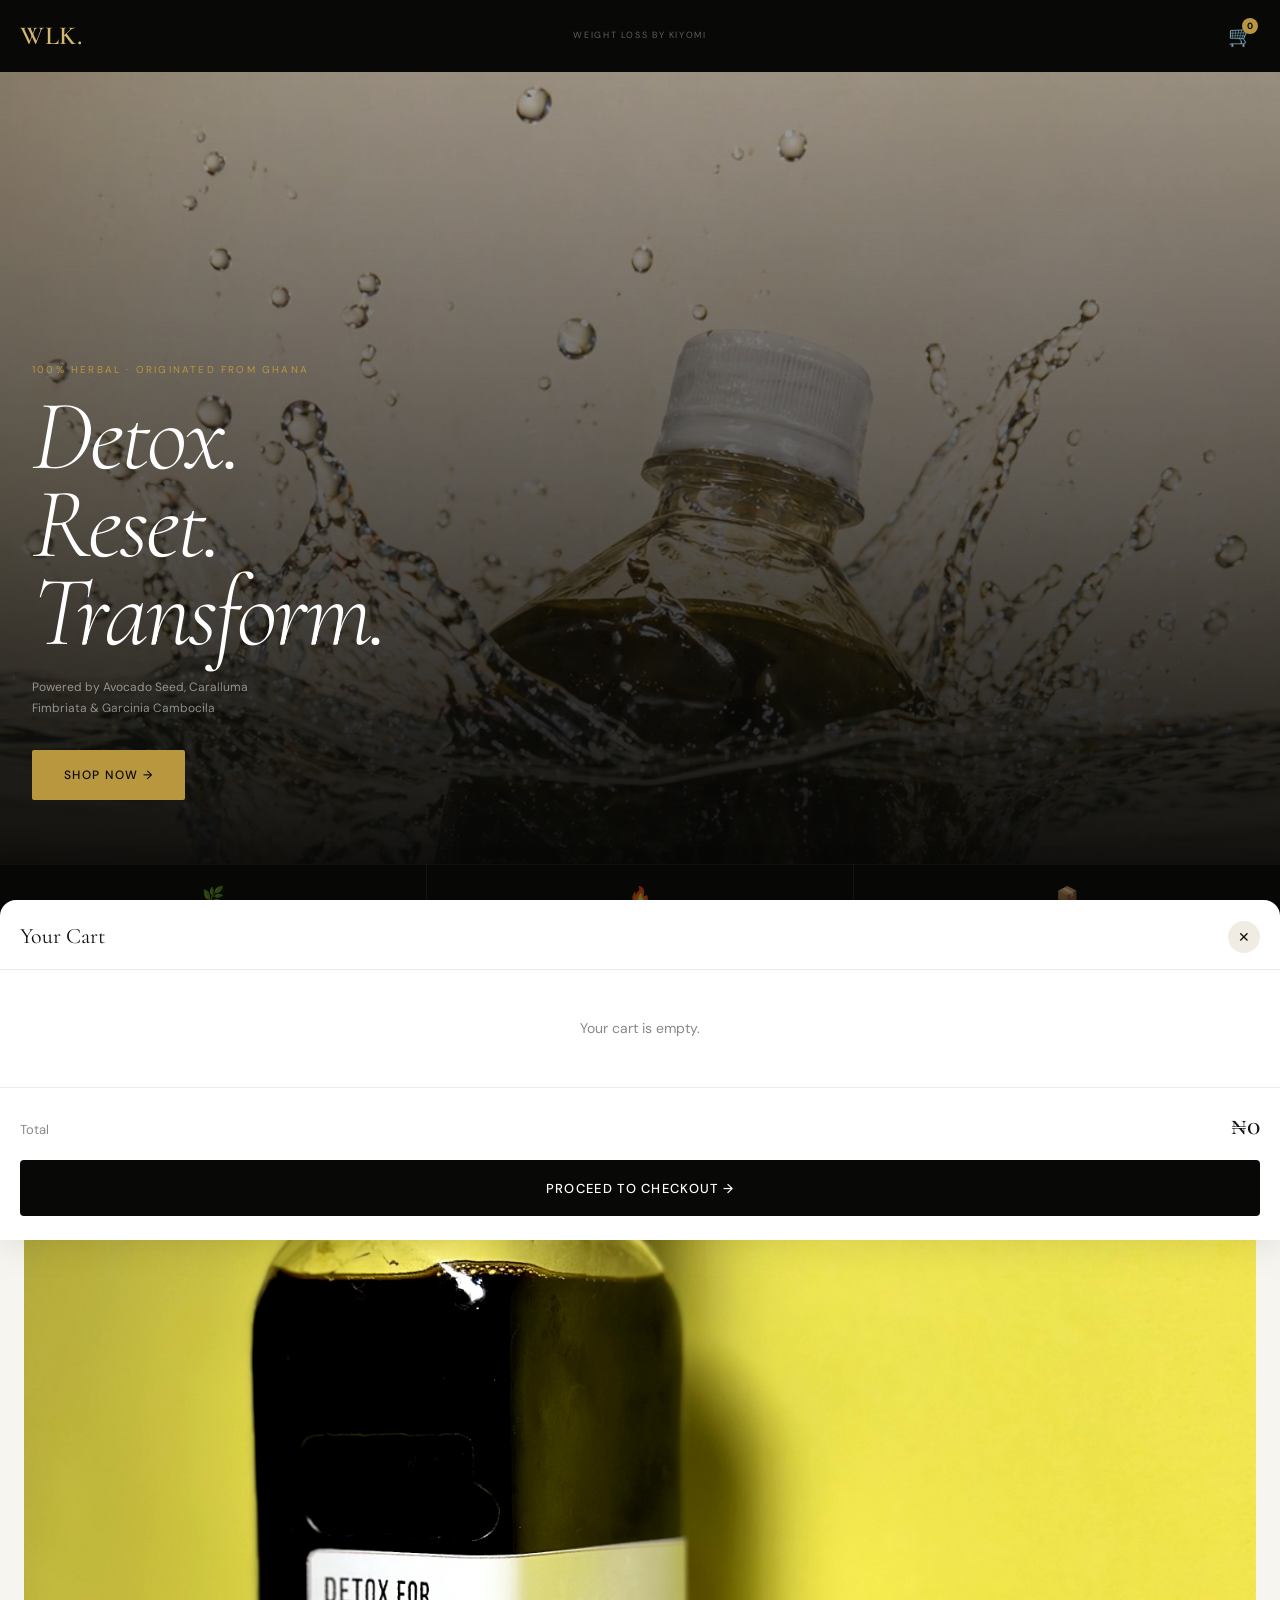
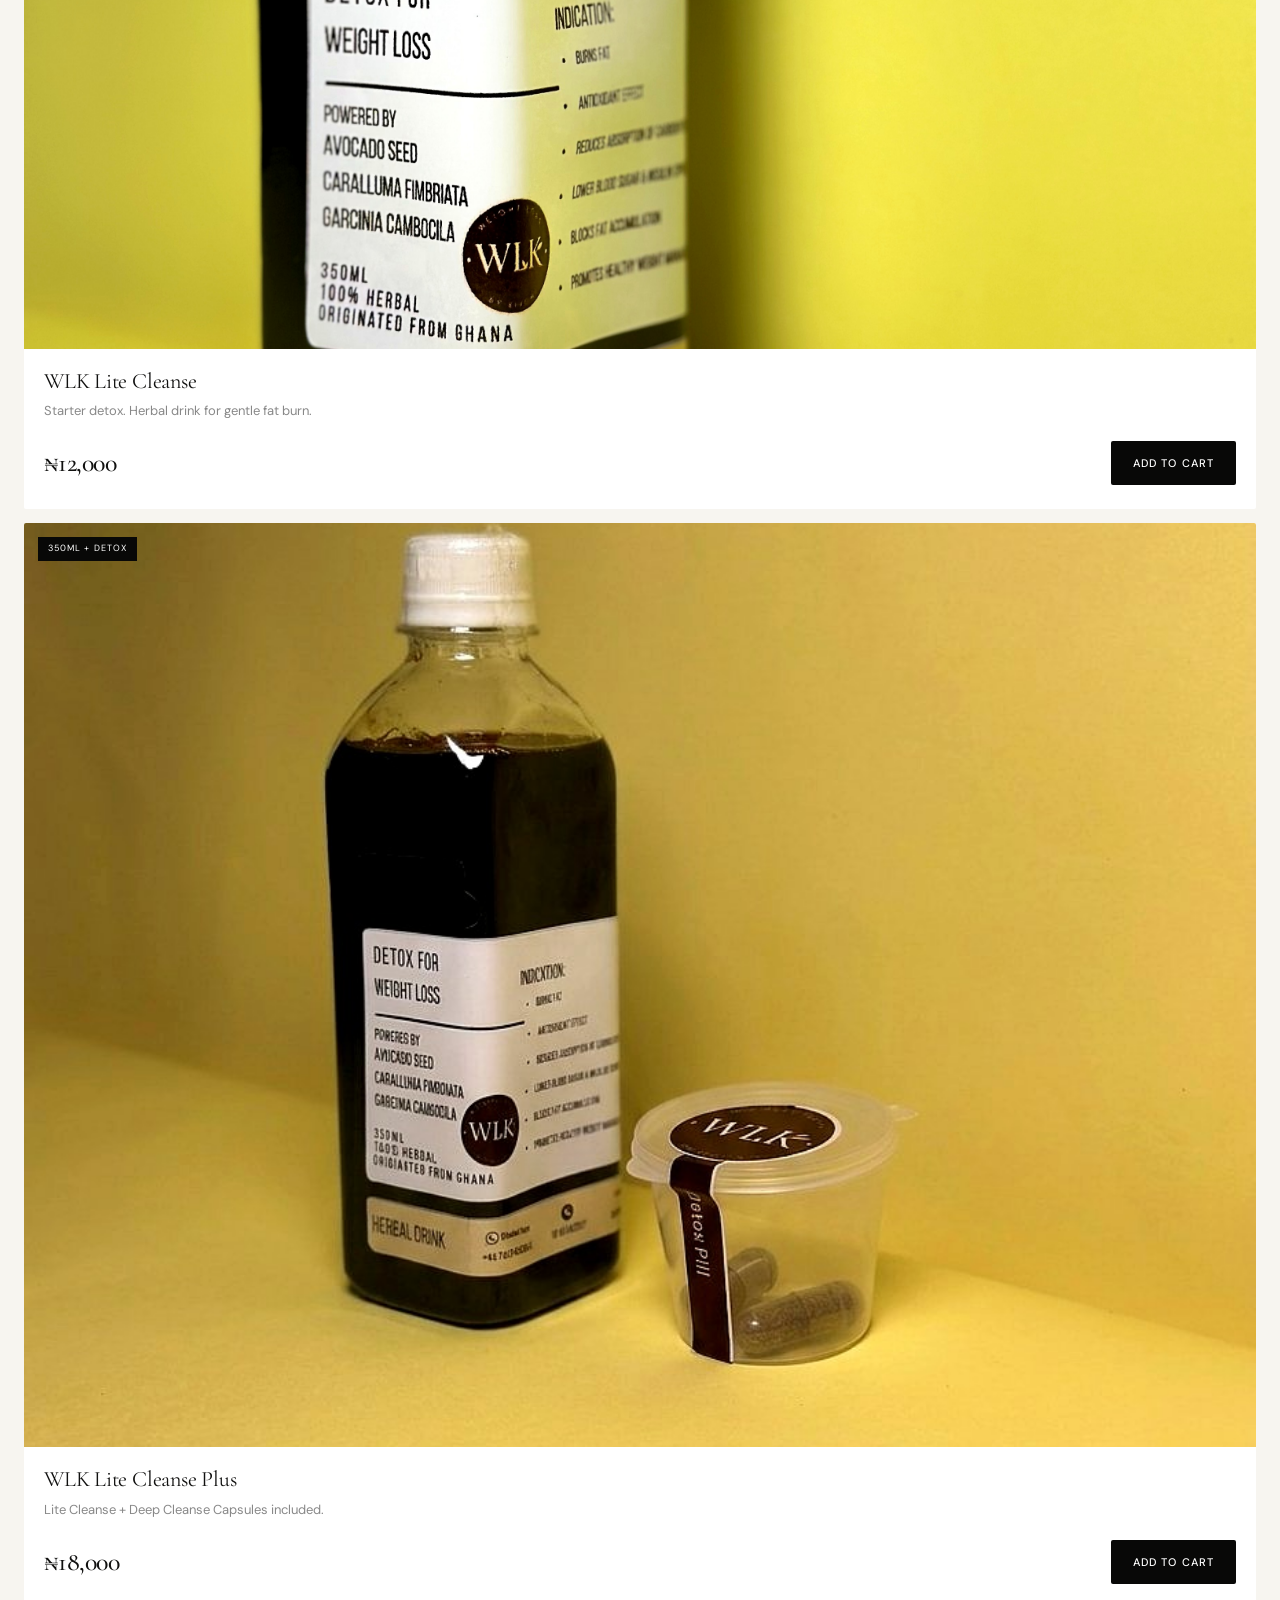
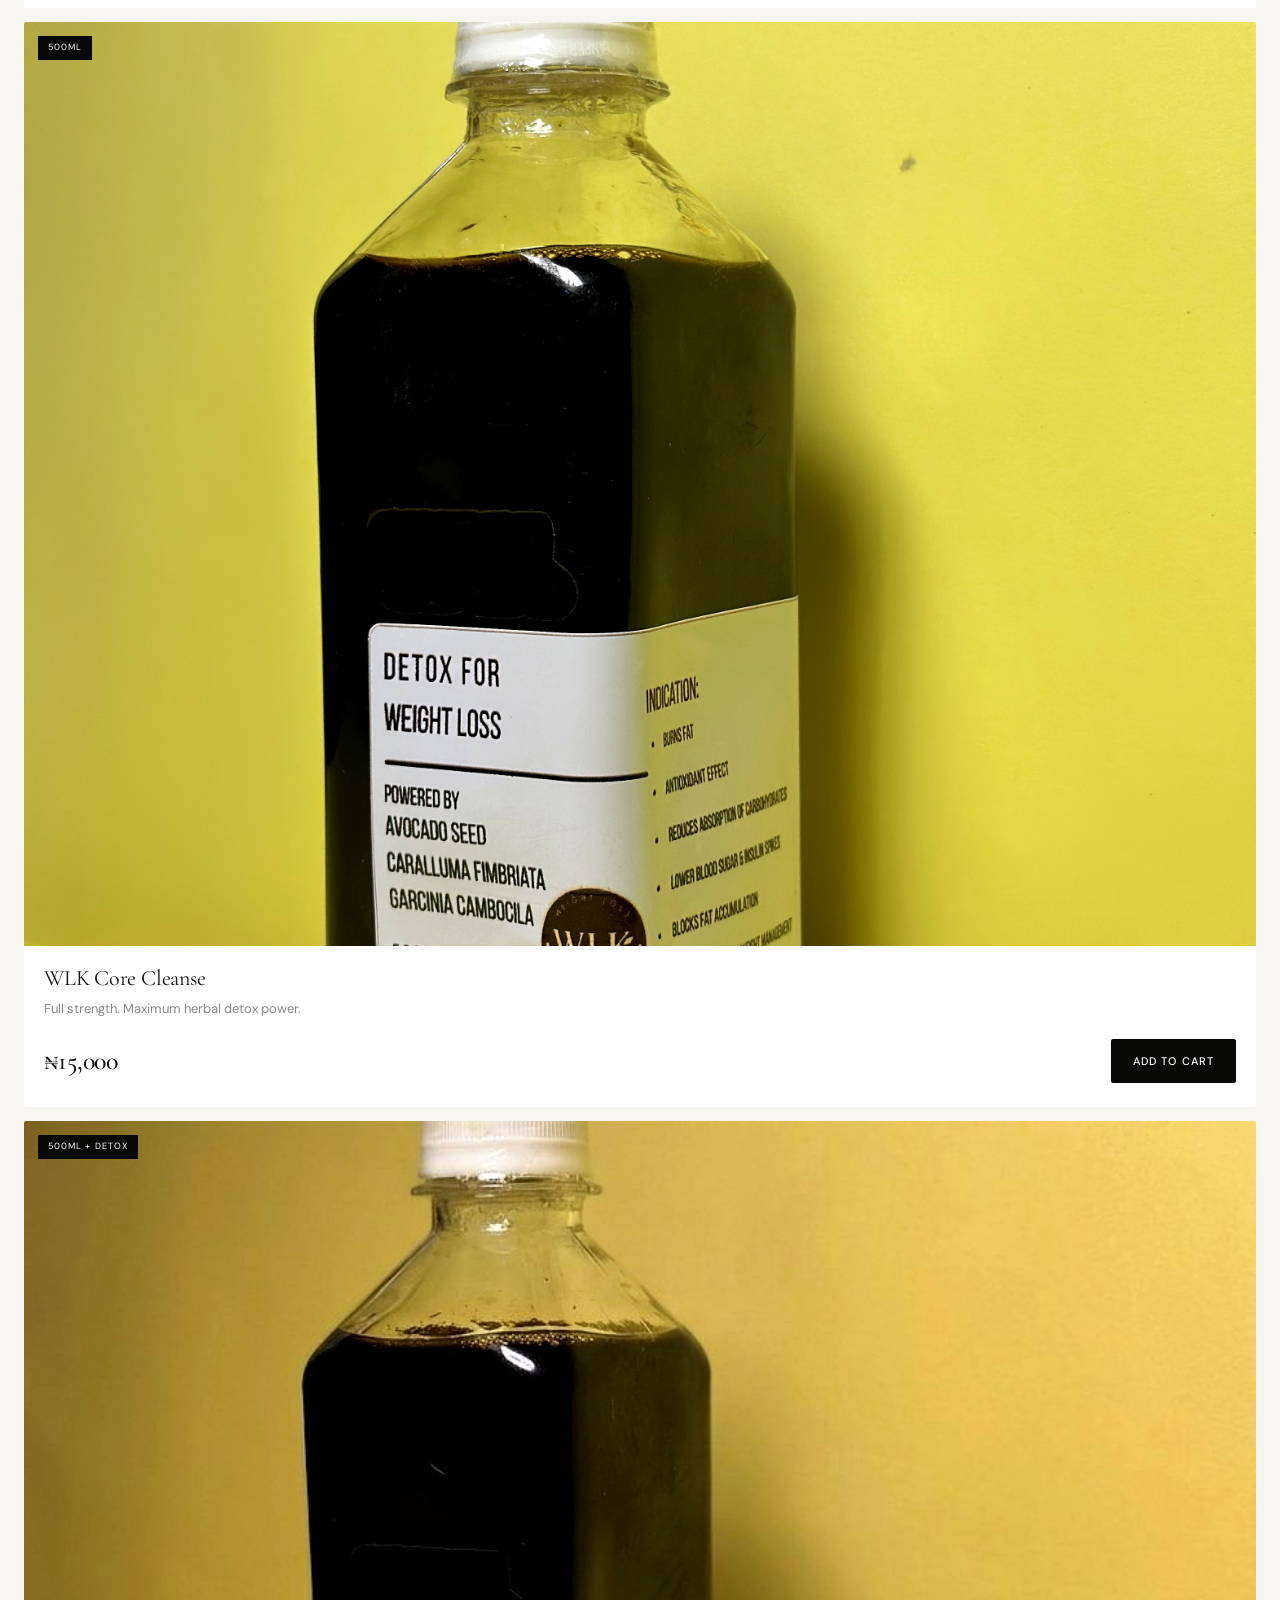
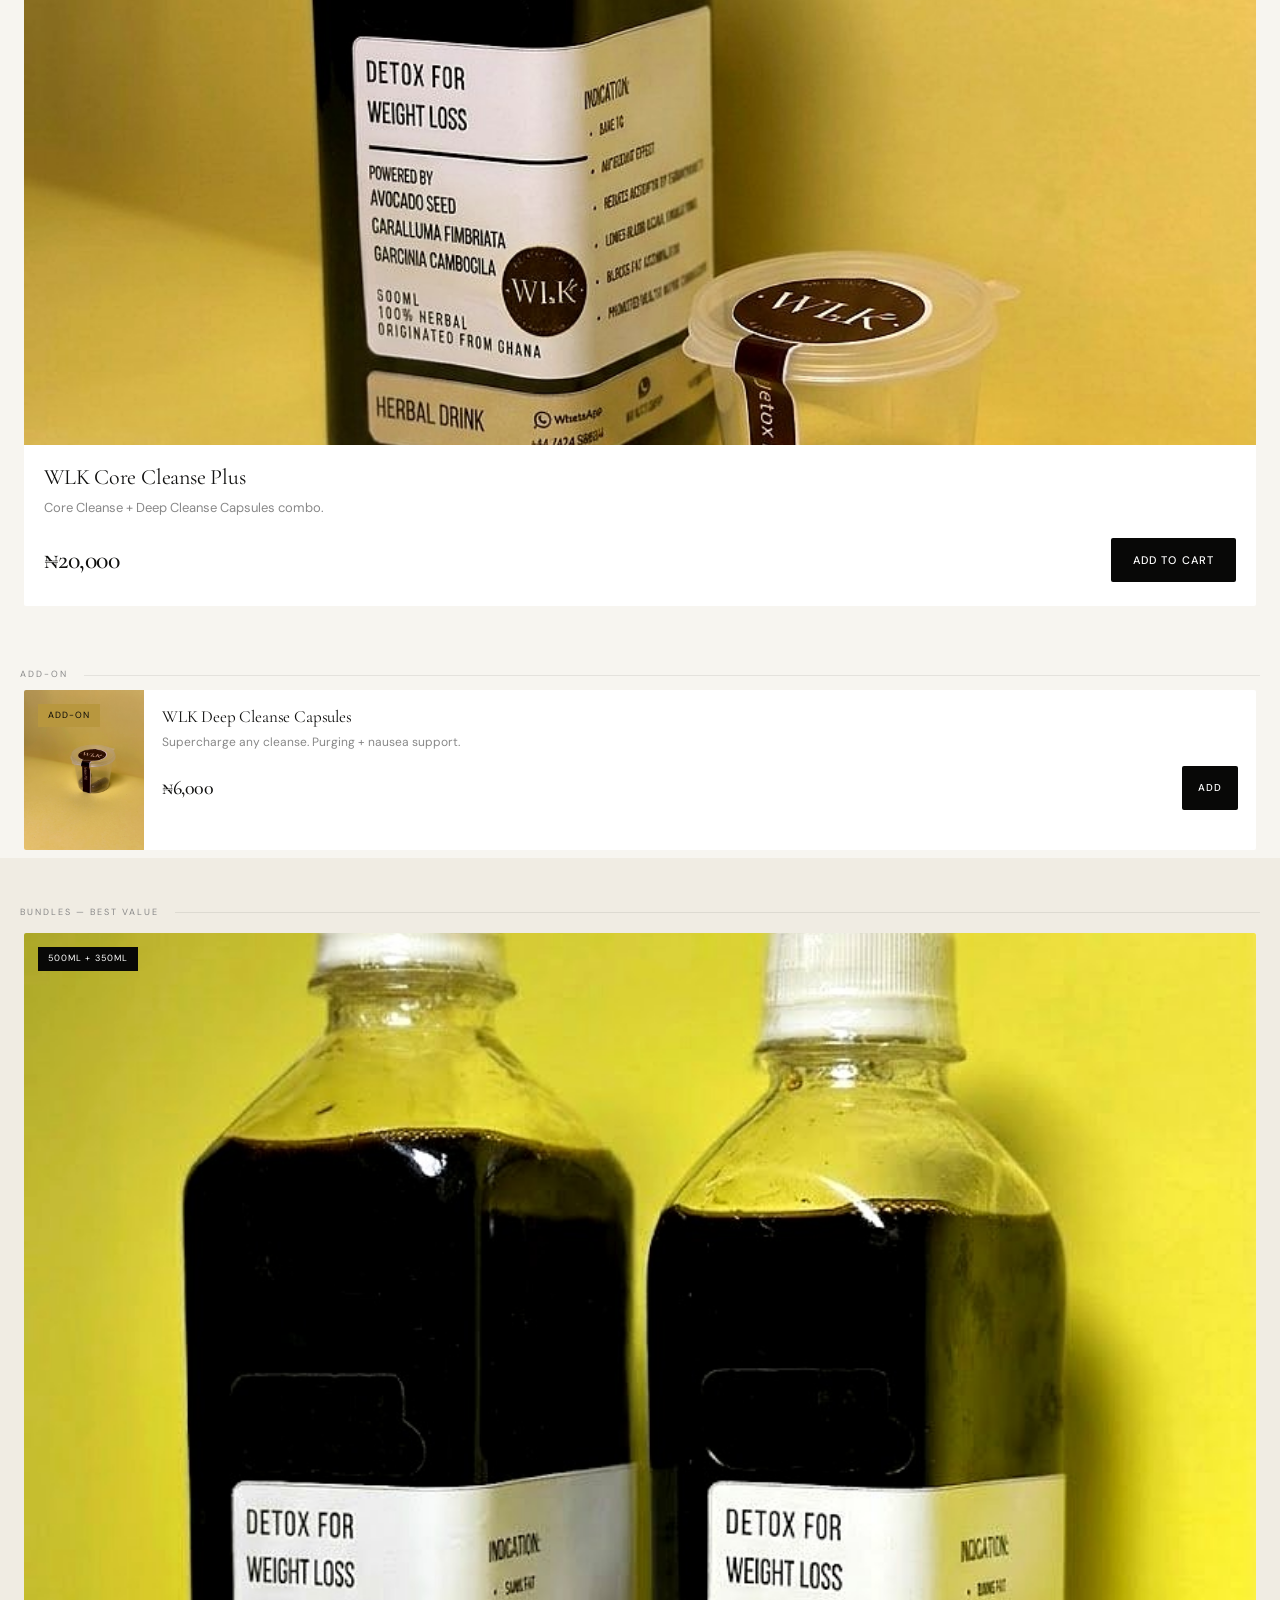
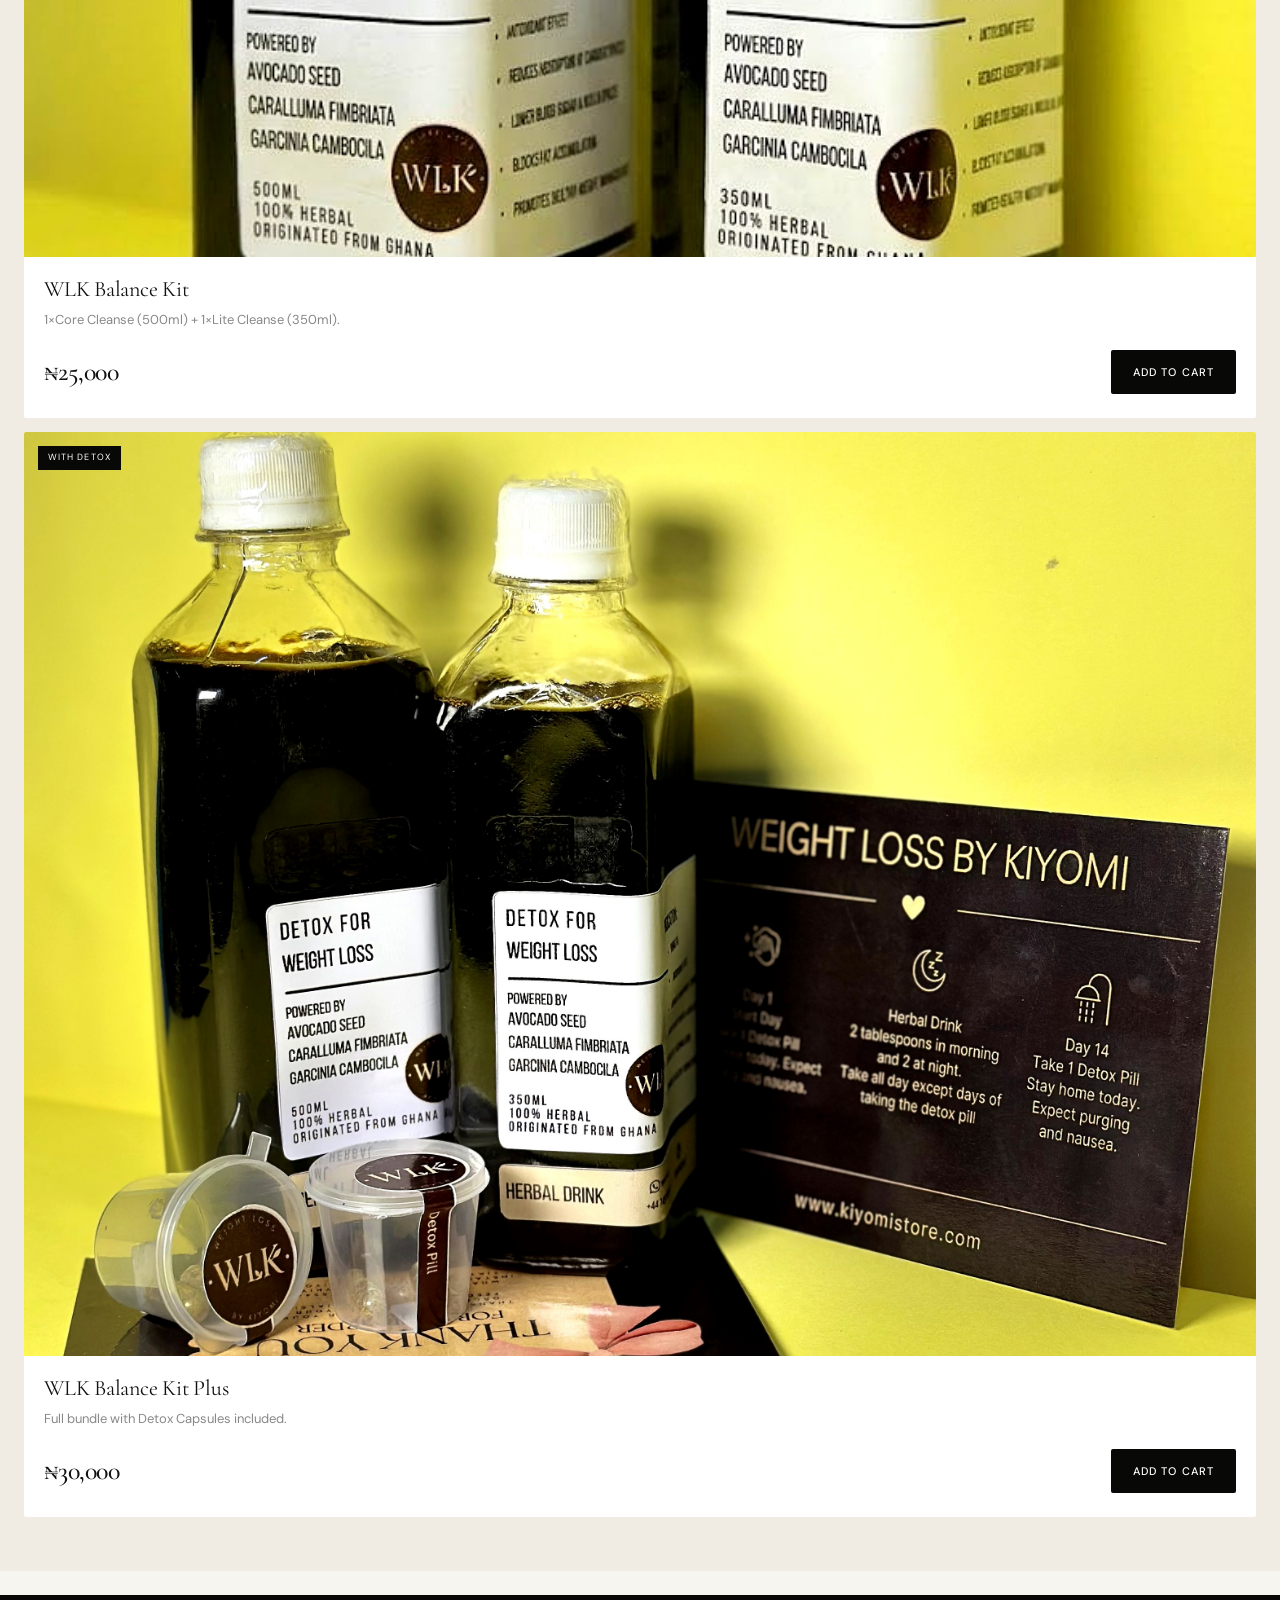
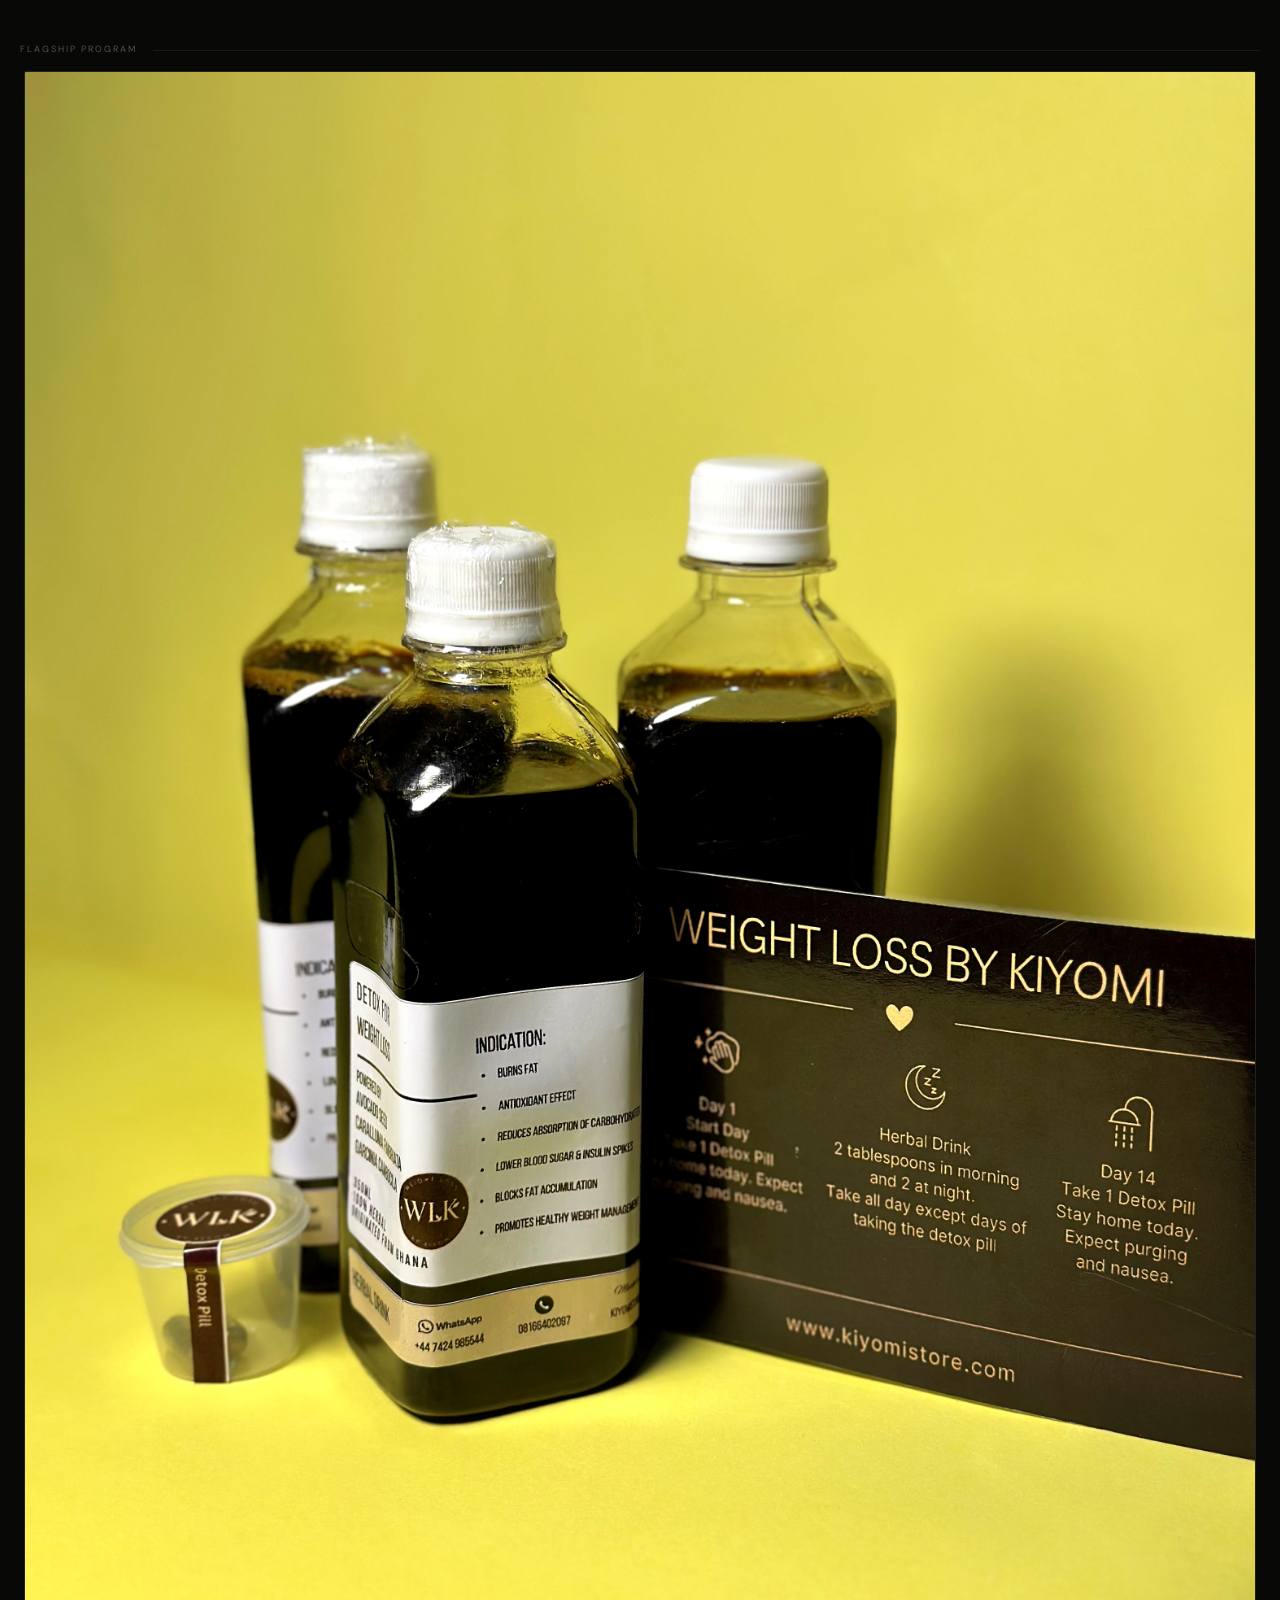
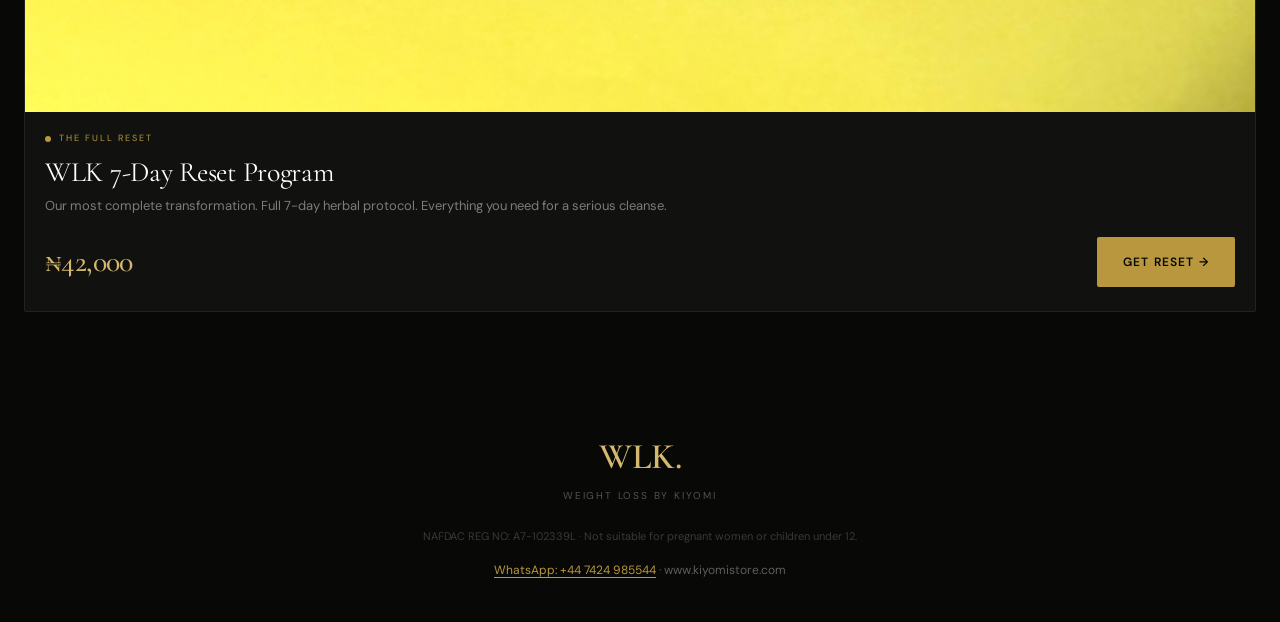
==== checkout.html @ 212ed24f "Add files via upload" ====
<!DOCTYPE html>
<html lang="en">
<head>
  <meta charset="UTF-8">
  <meta name="viewport" content="width=device-width, initial-scale=1.0">
  <title>Checkout — WLK</title>
  <link rel="stylesheet" href="css/style.css">
  <link rel="preconnect" href="https://fonts.googleapis.com">
  <link rel="preconnect" href="https://fonts.gstatic.com" crossorigin>
  <link href="https://fonts.googleapis.com/css2?family=Cormorant+Garamond:ital,wght@0,300;0,400;0,500;0,600;1,300;1,400&family=DM+Sans:wght@300;400;500&display=swap" rel="stylesheet">
  <!-- Paystack inline script — MUST load before checkout.js -->
  <script src="https://js.paystack.co/v1/inline.js"></script>
</head>
<body class="checkout-page">

  <header class="checkout-header">
    <button class="checkout-header__back" onclick="history.back()">←</button>
    <div class="checkout-header__logo">WLK.</div>
    <h2>Checkout</h2>
  </header>

  <div class="checkout-body">

    <!-- ORDER SUMMARY -->
    <div class="checkout-section">
      <h3>Order Summary</h3>
      <div id="checkoutOrderItems">
        <p style="color:#999;font-size:13px">Loading...</p>
      </div>
    </div>

    <!-- LOGIN SUGGESTION BANNER -->
    <div class="login-suggestion-banner" id="loginSuggestionBanner">
      <div class="login-suggestion-banner__icon">🔒</div>
      <div class="login-suggestion-banner__text">
        <strong>Save your order history</strong>
        <span>Create an account or log in to track purchases and get faster checkout next time.</span>
      </div>
      <div class="login-suggestion-banner__actions">
        <button class="login-suggestion-banner__btn login-suggestion-banner__btn--primary" onclick="dismissLoginBanner()">Log In / Sign Up</button>
        <button class="login-suggestion-banner__btn login-suggestion-banner__btn--ghost" onclick="dismissLoginBanner()">Continue as Guest</button>
      </div>
    </div>

    <!-- CUSTOMER DETAILS -->
    <div class="checkout-section">
      <h3>Your Details</h3>
      <div class="form-group">
        <label>Full Name *</label>
        <input type="text" id="custName" placeholder="e.g. Amara Johnson" autocomplete="name">
      </div>
      <div class="form-group">
        <label>Email Address *</label>
        <input type="email" id="custEmail" placeholder="e.g. amara@email.com" autocomplete="email">
      </div>
      <div class="form-group">
        <label>WhatsApp / Phone *</label>
        <input type="tel" id="custPhone" placeholder="e.g. 08100000000" autocomplete="tel">
      </div>
      <div class="form-group">
        <label>Delivery Address *</label>
        <textarea id="custAddress" placeholder="Street, area, city..."></textarea>
      </div>
    </div>

    <!-- PAYMENT METHOD -->
    <div class="checkout-section">
      <h3>Payment Method</h3>
      <div class="payment-options">

        <label class="payment-option selected" id="optPaystack" onclick="selectPayment('paystack')">
          <input type="radio" name="payment" value="paystack" checked>
          <span class="payment-option__icon">💳</span>
          <div class="payment-option__info">
            <div class="payment-option__name">Pay with Paystack</div>
            <div class="payment-option__desc">Card, bank transfer, USSD</div>
          </div>
          <div class="payment-option__check">✓</div>
        </label>

        <label class="payment-option" id="optWhatsapp" onclick="selectPayment('whatsapp')">
          <input type="radio" name="payment" value="whatsapp">
          <span class="payment-option__icon">💬</span>
          <div class="payment-option__info">
            <div class="payment-option__name">Order via WhatsApp</div>
            <div class="payment-option__desc">Send order directly to us</div>
          </div>
          <div class="payment-option__check"></div>
        </label>

      </div>
    </div>

    <!-- SUBMIT -->
    <button class="checkout-submit" id="submitBtn" onclick="handleCheckout()">
      Complete Order →
    </button>

    <p style="font-size:11px;color:#999;text-align:center;line-height:1.6;margin:0 16px 16px">
      By placing an order you agree to our terms.<br>
      NAFDAC REG: A7-102339L
    </p>

  </div>

  <div class="toast" id="toast"></div>

  <script src="js/cart.js"></script>
  <script src="js/supabase.js"></script>
  <script src="js/checkout.js"></script>
</body>
</html>
---- css/style.css ----
/* ===========================
   WLK — Weight Loss by Kiyomi
   Sprint 2 · Editorial Premium
   =========================== */

:root {
  --black: #080807;
  --off-white: #f7f5f0;
  --cream: #f0ece3;
  --gold: #b8973e;
  --gold-light: #d4b870;
  --gold-pale: #f0e6c8;
  --white: #ffffff;
  --text: #111110;
  --text-muted: #888;
  --text-light: #bbb;
  --border: rgba(0,0,0,0.08);
  --font-display: 'Cormorant Garamond', serif;
  --font-body: 'DM Sans', sans-serif;
  --radius: 2px;
  --shadow: 0 2px 20px rgba(0,0,0,0.07);
  --shadow-lg: 0 12px 48px rgba(0,0,0,0.14);
  --transition: 0.35s cubic-bezier(0.25, 0.46, 0.45, 0.94);
  --transition-fast: 0.18s cubic-bezier(0.25, 0.46, 0.45, 0.94);
}

*, *::before, *::after { box-sizing: border-box; margin: 0; padding: 0; }
html { scroll-behavior: smooth; }
body {
  font-family: var(--font-body);
  background: var(--off-white);
  color: var(--text);
  font-size: 15px;
  line-height: 1.5;
  -webkit-font-smoothing: antialiased;
  overflow-x: hidden;
}
img { max-width: 100%; display: block; }
a { color: inherit; text-decoration: none; }
button { cursor: pointer; border: none; font-family: var(--font-body); }

/* SCROLL REVEAL */
.reveal {
  opacity: 0;
  transform: translateY(28px);
  transition: opacity 0.7s cubic-bezier(0.25,0.46,0.45,0.94), transform 0.7s cubic-bezier(0.25,0.46,0.45,0.94);
}
.reveal.visible { opacity: 1; transform: translateY(0); }
.reveal-delay-1 { transition-delay: 0.1s; }
.reveal-delay-2 { transition-delay: 0.2s; }
.reveal-delay-3 { transition-delay: 0.32s; }
.reveal-delay-4 { transition-delay: 0.44s; }

/* FLOATING CTA */
.float-cta { position: fixed; bottom: 24px; right: 20px; z-index: 200; display: none; }
.float-cta.visible { display: block; }
.float-cta__btn {
  background: var(--black);
  color: var(--gold-light);
  font-size: 12px;
  font-weight: 500;
  letter-spacing: 0.12em;
  text-transform: uppercase;
  padding: 14px 22px;
  border-radius: 100px;
  box-shadow: 0 4px 24px rgba(0,0,0,0.25);
  transition: transform var(--transition-fast), box-shadow var(--transition-fast);
  display: flex;
  align-items: center;
  gap: 8px;
  white-space: nowrap;
}
.float-cta__btn:active { transform: scale(0.95); }
.float-cta__badge {
  background: var(--gold);
  color: var(--black);
  font-size: 10px;
  font-weight: 700;
  min-width: 18px;
  height: 18px;
  border-radius: 50%;
  display: flex;
  align-items: center;
  justify-content: center;
}

/* CART BAR */
.cart-bar {
  position: fixed;
  top: 0; left: 0; right: 0;
  z-index: 150;
  background: var(--gold);
  color: var(--black);
  display: flex;
  align-items: center;
  justify-content: space-between;
  padding: 10px 20px;
  font-size: 13px;
  transform: translateY(-100%);
  transition: transform 0.4s cubic-bezier(0.25,0.46,0.45,0.94);
}
.cart-bar.visible { transform: translateY(0); }
.cart-bar__label { font-family: var(--font-display); font-size: 15px; letter-spacing: 0.05em; font-weight: 500; }
.cart-bar__right { display: flex; align-items: center; gap: 12px; }
.cart-bar__count { font-size: 12px; opacity: 0.7; }
.cart-bar__btn {
  background: var(--black);
  color: var(--gold-light);
  font-size: 11px;
  font-weight: 500;
  padding: 7px 16px;
  border-radius: 100px;
  letter-spacing: 0.06em;
  text-transform: uppercase;
}

/* HEADER */
.header {
  position: sticky;
  top: 0; z-index: 100;
  background: var(--black);
  color: var(--white);
  display: flex;
  align-items: center;
  justify-content: space-between;
  padding: 16px 20px;
}
.header__logo { font-family: var(--font-display); font-size: 26px; font-weight: 600; letter-spacing: 0.02em; color: var(--gold-light); line-height: 1; }
.header__sub { font-size: 9px; letter-spacing: 0.18em; text-transform: uppercase; color: rgba(255,255,255,0.35); position: absolute; left: 50%; transform: translateX(-50%); }
.header__cart { background: none; color: var(--white); font-size: 20px; position: relative; width: 40px; height: 40px; display: flex; align-items: center; justify-content: center; border-radius: 50%; }
.header__cart:active { background: rgba(255,255,255,0.1); }
.cart-badge { position: absolute; top: 2px; right: 2px; background: var(--gold); color: var(--black); font-size: 9px; font-weight: 700; min-width: 16px; height: 16px; border-radius: 50%; display: flex; align-items: center; justify-content: center; line-height: 1; }

/* HERO */
.hero { position: relative; min-height: 88vh; display: flex; align-items: flex-end; overflow: hidden; background: var(--black); }
.hero__img-wrap { position: absolute; inset: 0; }
.hero__img { width: 100%; height: 100%; object-fit: cover; object-position: center top; opacity: 0.75; transform: scale(1.03); animation: heroZoom 8s ease-out forwards; }
@keyframes heroZoom { to { transform: scale(1); } }
.hero__overlay { position: absolute; inset: 0; background: linear-gradient(to top, rgba(8,8,7,0.95) 0%, rgba(8,8,7,0.55) 45%, rgba(8,8,7,0.15) 100%); }
.hero__content { position: relative; z-index: 2; padding: 0 20px 48px; color: var(--white); width: 100%; }
.hero__eyebrow { font-size: 10px; letter-spacing: 0.22em; text-transform: uppercase; color: var(--gold); margin-bottom: 16px; opacity: 0; animation: fadeUp 0.8s 0.3s forwards; }
.hero__title { font-family: var(--font-display); font-size: clamp(60px,16vw,96px); font-weight: 300; line-height: 0.88; letter-spacing: -0.03em; margin-bottom: 20px; font-style: italic; opacity: 0; animation: fadeUp 0.9s 0.5s forwards; }
.hero__sub { font-size: 12px; color: rgba(255,255,255,0.5); margin-bottom: 32px; max-width: 260px; line-height: 1.7; opacity: 0; animation: fadeUp 0.9s 0.7s forwards; }
.hero__cta { display: inline-flex; align-items: center; gap: 10px; background: var(--gold); color: var(--black); font-size: 12px; font-weight: 500; letter-spacing: 0.12em; text-transform: uppercase; padding: 16px 32px; border-radius: 2px; transition: transform var(--transition-fast), box-shadow var(--transition-fast); opacity: 0; animation: fadeUp 0.9s 0.9s forwards; }
.hero__cta:active { transform: scale(0.97); }
@keyframes fadeUp { from { opacity: 0; transform: translateY(20px); } to { opacity: 1; transform: translateY(0); } }

/* PITCH */
.pitch { display: flex; background: var(--black); border-top: 1px solid rgba(255,255,255,0.04); }
.pitch__item { flex: 1; display: flex; flex-direction: column; align-items: center; gap: 4px; padding: 18px 8px; color: rgba(255,255,255,0.45); font-size: 10px; letter-spacing: 0.1em; text-transform: uppercase; border-right: 1px solid rgba(255,255,255,0.06); }
.pitch__item:last-child { border-right: none; }
.pitch__icon { font-size: 18px; margin-bottom: 2px; }

/* SECTION LABEL */
.section-label { padding: 48px 20px 0; display: flex; align-items: center; gap: 16px; }
.section-label__text { font-size: 9px; letter-spacing: 0.22em; text-transform: uppercase; color: var(--text-muted); white-space: nowrap; }
.section-label__line { flex: 1; height: 1px; background: var(--border); }

/* PRODUCTS */
.products { background: var(--off-white); }
.products__group-label { font-size: 9px; letter-spacing: 0.2em; text-transform: uppercase; color: var(--text-muted); padding: 36px 20px 0; }

/* PRODUCT BLOCK */
.product-block { display: flex; flex-direction: column; background: var(--white); margin: 14px 16px; border-radius: 2px; overflow: hidden; position: relative; transition: box-shadow var(--transition); }
.product-block:active { box-shadow: var(--shadow-lg); }
.product-block__img-wrap { position: relative; overflow: hidden; aspect-ratio: 4/3; background: var(--cream); }
.product-block--tall .product-block__img-wrap { aspect-ratio: 3/4; }
.product-block__img { width: 100%; height: 100%; object-fit: cover; transition: transform 0.6s cubic-bezier(0.25,0.46,0.45,0.94); }
.product-block:hover .product-block__img { transform: scale(1.03); }
.product-block__badge { position: absolute; top: 14px; left: 14px; background: var(--black); color: var(--white); font-size: 9px; letter-spacing: 0.12em; text-transform: uppercase; padding: 5px 10px; }
.product-block__badge--gold { background: var(--gold); color: var(--black); }
.product-block__body { padding: 20px 20px 24px; display: flex; flex-direction: column; }
.product-block__name { font-family: var(--font-display); font-size: 22px; font-weight: 400; letter-spacing: -0.01em; line-height: 1.1; color: var(--text); margin-bottom: 8px; }
.product-block__desc { font-size: 13px; color: var(--text-muted); line-height: 1.6; margin-bottom: 20px; }
.product-block__bottom { display: flex; align-items: center; justify-content: space-between; gap: 12px; }
.product-block__price { font-family: var(--font-display); font-size: 26px; font-weight: 500; letter-spacing: -0.02em; color: var(--text); line-height: 1; }

.btn-add { background: var(--black); color: var(--white); font-size: 11px; font-weight: 500; letter-spacing: 0.1em; text-transform: uppercase; padding: 13px 22px; border-radius: 2px; flex-shrink: 0; transition: transform var(--transition-fast), background var(--transition-fast); min-height: 44px; display: flex; align-items: center; }
.btn-add:active { transform: scale(0.95); }
.btn-add:hover { background: #1a1a18; }

/* ADDON */
.product-block--addon { flex-direction: row; margin: 8px 16px; align-items: stretch; }
.product-block--addon .product-block__img-wrap { width: 120px; flex-shrink: 0; aspect-ratio: unset; }
.product-block--addon .product-block__body { flex: 1; padding: 18px; }
.product-block--addon .product-block__name { font-size: 17px; margin-bottom: 6px; }
.product-block--addon .product-block__desc { font-size: 12px; margin-bottom: 14px; }
.product-block--addon .product-block__price { font-size: 20px; }
.product-block--addon .btn-add { font-size: 10px; padding: 10px 16px; }

/* FLAGSHIP */
.flagship-section { background: var(--black); margin: 24px 0 0; padding: 0 0 56px; }
.flagship-section .products__group-label { color: rgba(255,255,255,0.3); }
.product-block--flagship { background: #111110; margin: 14px 16px; border: 1px solid rgba(255,255,255,0.07); }
.product-block--flagship .product-block__img-wrap { aspect-ratio: 3/4; }
.product-block--flagship .product-block__name { color: var(--white); font-size: 28px; }
.product-block--flagship .product-block__desc { color: rgba(255,255,255,0.45); }
.product-block--flagship .product-block__price { color: var(--gold-light); font-size: 30px; }
.product-block--flagship .btn-add--flagship { background: var(--gold); color: var(--black); font-size: 12px; padding: 15px 26px; letter-spacing: 0.1em; font-weight: 600; min-height: 50px; }

.flagship-label { display: flex; align-items: center; gap: 8px; margin-bottom: 12px; }
.flagship-label__dot { width: 6px; height: 6px; border-radius: 50%; background: var(--gold); flex-shrink: 0; }
.flagship-label__text { font-size: 9px; letter-spacing: 0.22em; text-transform: uppercase; color: var(--gold); }

/* BUNDLES */
.bundles-section { background: var(--cream); padding-bottom: 40px; }

/* FOOTER */
.footer { background: var(--black); color: var(--white); padding: 48px 20px 40px; text-align: center; }
.footer__logo { font-family: var(--font-display); font-size: 36px; font-weight: 600; color: var(--gold-light); margin-bottom: 4px; }
.footer__sub { font-size: 10px; letter-spacing: 0.18em; text-transform: uppercase; color: rgba(255,255,255,0.3); margin-bottom: 24px; }
.footer__legal { font-size: 11px; color: rgba(255,255,255,0.2); line-height: 1.7; margin-bottom: 12px; }
.footer__contact { font-size: 12px; color: rgba(255,255,255,0.35); line-height: 2; }
.footer__contact a { color: var(--gold); text-decoration: underline; text-underline-offset: 3px; }

/* CART DRAWER */
.cart-overlay { position: fixed; inset: 0; background: rgba(8,8,7,0.5); z-index: 300; opacity: 0; pointer-events: none; transition: opacity var(--transition); backdrop-filter: blur(2px); }
.cart-overlay.active { opacity: 1; pointer-events: auto; }
.cart-drawer { position: fixed; bottom: 0; left: 0; right: 0; z-index: 350; background: var(--white); border-radius: 16px 16px 0 0; max-height: 85vh; display: flex; flex-direction: column; transform: translateY(100%); transition: transform 0.45s cubic-bezier(0.25,0.46,0.45,0.94); box-shadow: 0 -8px 48px rgba(0,0,0,0.18); }
.cart-drawer.open { transform: translateY(0); }
.cart-drawer__header { display: flex; align-items: center; justify-content: space-between; padding: 20px 20px 16px; border-bottom: 1px solid var(--border); flex-shrink: 0; }
.cart-drawer__header h3 { font-family: var(--font-display); font-size: 22px; font-weight: 400; }
.cart-drawer__close { background: var(--cream); color: var(--text); width: 32px; height: 32px; border-radius: 50%; font-size: 14px; display: flex; align-items: center; justify-content: center; }
.cart-drawer__items { flex: 1; overflow-y: auto; padding: 16px 20px; }
.cart-drawer__empty { color: var(--text-muted); font-size: 14px; text-align: center; padding: 32px 0; }
.cart-item { display: flex; gap: 14px; padding: 14px 0; border-bottom: 1px solid var(--border); }
.cart-item:last-child { border-bottom: none; }
.cart-item__img { width: 64px; height: 64px; object-fit: cover; border-radius: 4px; background: var(--cream); flex-shrink: 0; }
.cart-item__info { flex: 1; }
.cart-item__name { font-size: 14px; font-weight: 500; line-height: 1.3; margin-bottom: 4px; }
.cart-item__price { font-family: var(--font-display); font-size: 17px; font-weight: 500; margin-bottom: 10px; }
.cart-item__controls { display: flex; align-items: center; gap: 8px; }
.cart-item__qty-btn { width: 28px; height: 28px; background: var(--cream); color: var(--text); font-size: 16px; border-radius: 4px; display: flex; align-items: center; justify-content: center; }
.cart-item__qty { font-size: 14px; font-weight: 500; min-width: 20px; text-align: center; }
.cart-item__remove { background: none; color: var(--text-light); font-size: 12px; margin-left: auto; text-decoration: underline; text-underline-offset: 2px; }
.cart-drawer__footer { padding: 16px 20px 24px; border-top: 1px solid var(--border); flex-shrink: 0; }
.cart-drawer__total { display: flex; justify-content: space-between; align-items: baseline; margin-bottom: 14px; font-size: 13px; color: var(--text-muted); }
.cart-drawer__total span:last-child { font-family: var(--font-display); font-size: 28px; font-weight: 500; color: var(--text); }
.cart-drawer__checkout { width: 100%; background: var(--black); color: var(--white); font-size: 13px; font-weight: 500; letter-spacing: 0.1em; text-transform: uppercase; padding: 18px; border-radius: 4px; transition: transform var(--transition-fast); min-height: 56px; }
.cart-drawer__checkout:active { transform: scale(0.98); }

/* TOAST */
.toast { position: fixed; bottom: 88px; left: 50%; transform: translateX(-50%) translateY(10px); background: var(--black); color: var(--white); font-size: 13px; padding: 11px 22px; border-radius: 100px; opacity: 0; pointer-events: none; transition: opacity 0.25s ease, transform 0.25s ease; white-space: nowrap; z-index: 500; }
.toast.show { opacity: 1; transform: translateX(-50%) translateY(0); }

/* CHECKOUT PAGE */
.checkout-page { background: var(--off-white); min-height: 100vh; }
.checkout-header { background: var(--black); color: var(--white); display: flex; align-items: center; gap: 16px; padding: 16px 20px; position: sticky; top: 0; z-index: 50; }
.checkout-header__back { background: rgba(255,255,255,0.08); color: var(--white); width: 36px; height: 36px; border-radius: 50%; font-size: 18px; display: flex; align-items: center; justify-content: center; flex-shrink: 0; }
.checkout-header__logo { font-family: var(--font-display); font-size: 22px; font-weight: 600; color: var(--gold-light); }
.checkout-header h2 { font-size: 14px; font-weight: 400; color: rgba(255,255,255,0.4); letter-spacing: 0.05em; margin-left: auto; }
.checkout-body { padding: 0 0 40px; max-width: 480px; margin: 0 auto; }
.checkout-section { background: var(--white); margin: 12px 16px; border-radius: 8px; padding: 20px; }
.checkout-section h3 { font-family: var(--font-display); font-size: 18px; font-weight: 400; margin-bottom: 16px; }
.checkout-order-item { display: flex; align-items: center; gap: 10px; padding: 8px 0; border-bottom: 1px solid var(--border); font-size: 13px; }
.checkout-order-item:last-child { border-bottom: none; }
.checkout-order-item__name { flex: 1; }
.checkout-order-item__qty { color: var(--text-muted); font-size: 12px; }
.checkout-order-item__price { font-family: var(--font-display); font-size: 16px; font-weight: 500; }
.checkout-order-total { display: flex; justify-content: space-between; align-items: baseline; padding-top: 14px; margin-top: 8px; border-top: 1px solid var(--text); }
.checkout-order-total span:first-child { font-size: 12px; letter-spacing: 0.08em; text-transform: uppercase; color: var(--text-muted); }
.checkout-order-total span:last-child { font-family: var(--font-display); font-size: 26px; font-weight: 500; }
.login-suggestion-banner { display: none; background: var(--cream); margin: 0 16px; border-radius: 8px; padding: 16px; opacity: 0; transform: translateY(10px); transition: opacity 0.3s ease, transform 0.3s ease; }
.login-suggestion-banner__icon { font-size: 20px; margin-bottom: 8px; }
.login-suggestion-banner__text { margin-bottom: 14px; }
.login-suggestion-banner__text strong { display: block; font-size: 14px; font-weight: 500; margin-bottom: 4px; }
.login-suggestion-banner__text span { font-size: 12px; color: var(--text-muted); line-height: 1.5; }
.login-suggestion-banner__actions { display: flex; gap: 8px; }
.login-suggestion-banner__btn { flex: 1; font-size: 12px; font-weight: 500; padding: 11px 14px; border-radius: 4px; text-align: center; letter-spacing: 0.04em; }
.login-suggestion-banner__btn--primary { background: var(--black); color: var(--white); }
.login-suggestion-banner__btn--ghost { background: none; color: var(--text-muted); border: 1px solid var(--border); }
.form-group { margin-bottom: 14px; }
.form-group label { display: block; font-size: 11px; letter-spacing: 0.08em; text-transform: uppercase; color: var(--text-muted); margin-bottom: 6px; font-weight: 500; }
.form-group input, .form-group textarea { width: 100%; background: var(--off-white); border: 1px solid var(--border); border-radius: 4px; padding: 13px 14px; font-family: var(--font-body); font-size: 15px; color: var(--text); outline: none; transition: border-color 0.2s ease; -webkit-appearance: none; }
.form-group input:focus, .form-group textarea:focus { border-color: var(--gold); }
.form-group textarea { height: 80px; resize: none; line-height: 1.5; }
.payment-options { display: flex; flex-direction: column; gap: 10px; }
.payment-option { display: flex; align-items: center; gap: 14px; padding: 16px; border: 1.5px solid var(--border); border-radius: 6px; cursor: pointer; transition: border-color 0.2s ease, background 0.2s ease; }
.payment-option input[type="radio"] { display: none; }
.payment-option.selected { border-color: var(--black); background: var(--cream); }
.payment-option__icon { font-size: 22px; }
.payment-option__info { flex: 1; }
.payment-option__name { font-size: 14px; font-weight: 500; }
.payment-option__desc { font-size: 12px; color: var(--text-muted); margin-top: 2px; }
.payment-option__check { width: 22px; height: 22px; border: 2px solid var(--border); border-radius: 50%; display: flex; align-items: center; justify-content: center; font-size: 12px; font-weight: 700; color: transparent; background: transparent; transition: all 0.2s ease; flex-shrink: 0; }
.payment-option.selected .payment-option__check { background: var(--black); border-color: var(--black); color: var(--white); }
.checkout-submit { display: block; width: calc(100% - 32px); margin: 12px 16px; background: var(--gold); color: var(--black); font-size: 13px; font-weight: 600; letter-spacing: 0.12em; text-transform: uppercase; padding: 20px; border-radius: 4px; transition: transform var(--transition-fast), box-shadow var(--transition-fast); min-height: 60px; }
.checkout-submit:active { transform: scale(0.98); }
.checkout-submit:hover { box-shadow: 0 4px 20px rgba(184,151,62,0.35); }
.checkout-submit:disabled { opacity: 0.5; pointer-events: none; }
.checkout-submit--gold { background: var(--gold); }

/* DELIVERY PAGE */
.delivery-page { min-height: 100vh; background: var(--off-white); }
.delivery-body { max-width: 480px; margin: 0 auto; padding: 0 0 40px; }
.delivery-section { background: var(--white); margin: 12px 16px; border-radius: 8px; padding: 20px; }
.delivery-section h3 { font-family: var(--font-display); font-size: 18px; font-weight: 400; margin-bottom: 14px; }
.delivery-zone { border: 1.5px solid var(--border); border-radius: 6px; padding: 14px 16px; margin-bottom: 10px; cursor: pointer; transition: border-color 0.2s, background 0.2s; }
.delivery-zone.selected { border-color: var(--black); background: var(--cream); }
.delivery-zone__name { font-size: 14px; font-weight: 500; margin-bottom: 2px; }
.delivery-zone__price { font-size: 12px; color: var(--text-muted); }
.delivery-submit { display: block; width: calc(100% - 32px); margin: 12px 16px; background: var(--black); color: var(--white); font-size: 13px; font-weight: 500; letter-spacing: 0.1em; text-transform: uppercase; padding: 18px; border-radius: 4px; min-height: 56px; }

@media (min-width: 600px) {
  .product-block, .product-block--addon { margin-left: 24px; margin-right: 24px; }
  .checkout-section { margin: 12px 24px; }
  .checkout-submit { width: calc(100% - 48px); margin: 12px 24px; }
  .hero__content { padding: 0 32px 64px; }
  .hero__title { font-size: 100px; }
  .products__group-label { padding-left: 24px; }
}
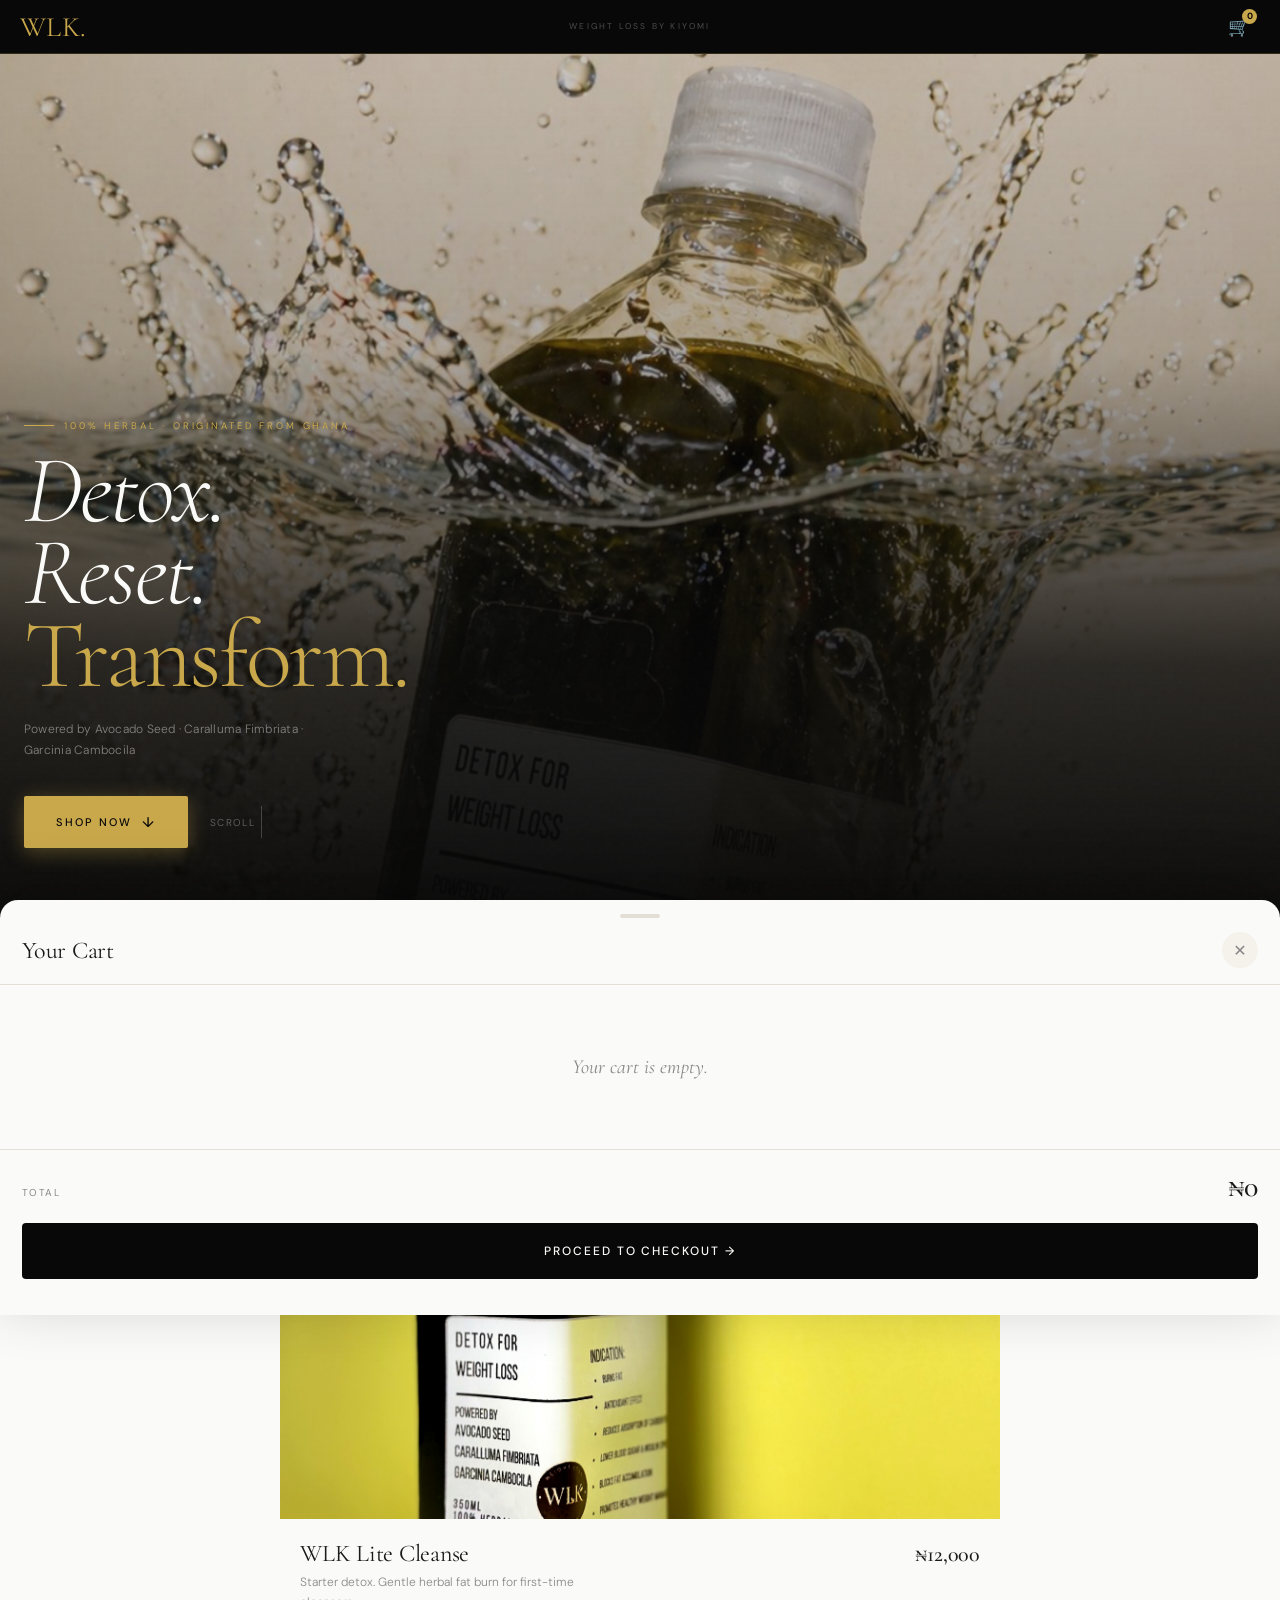
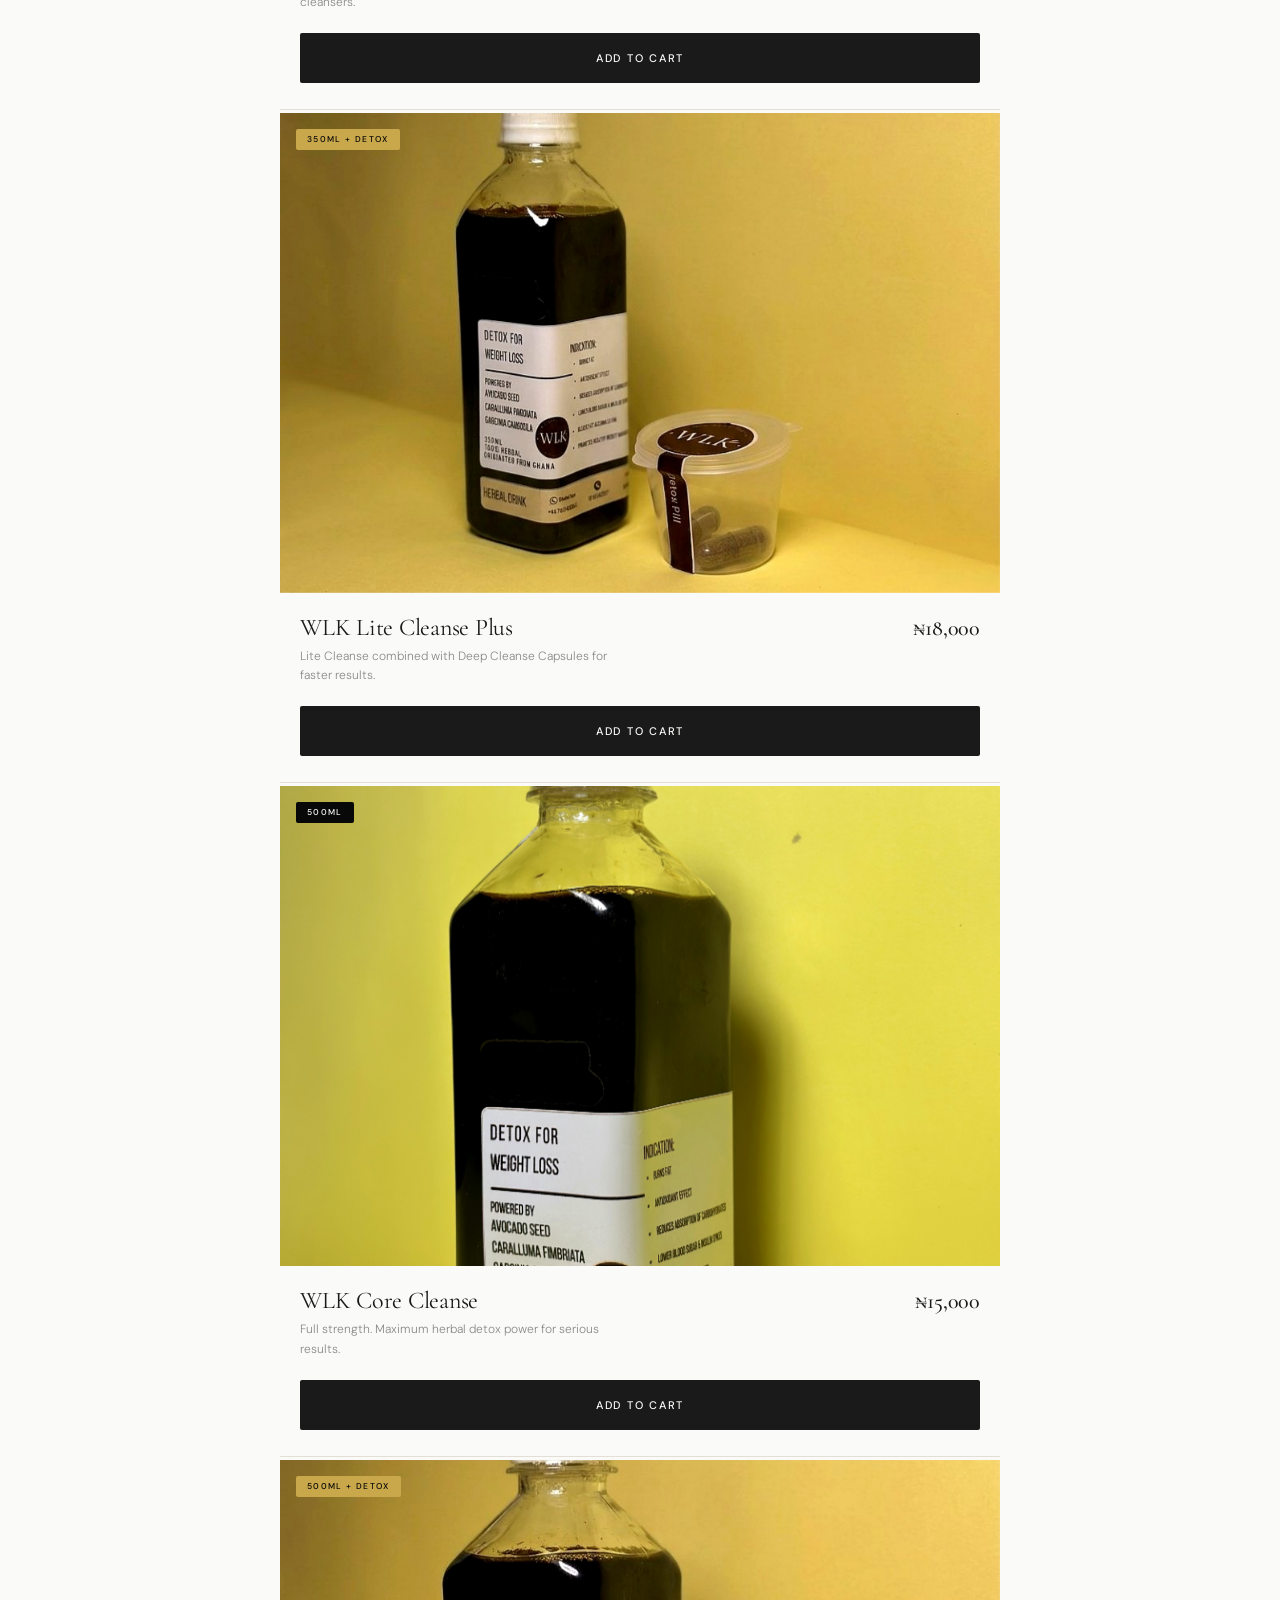
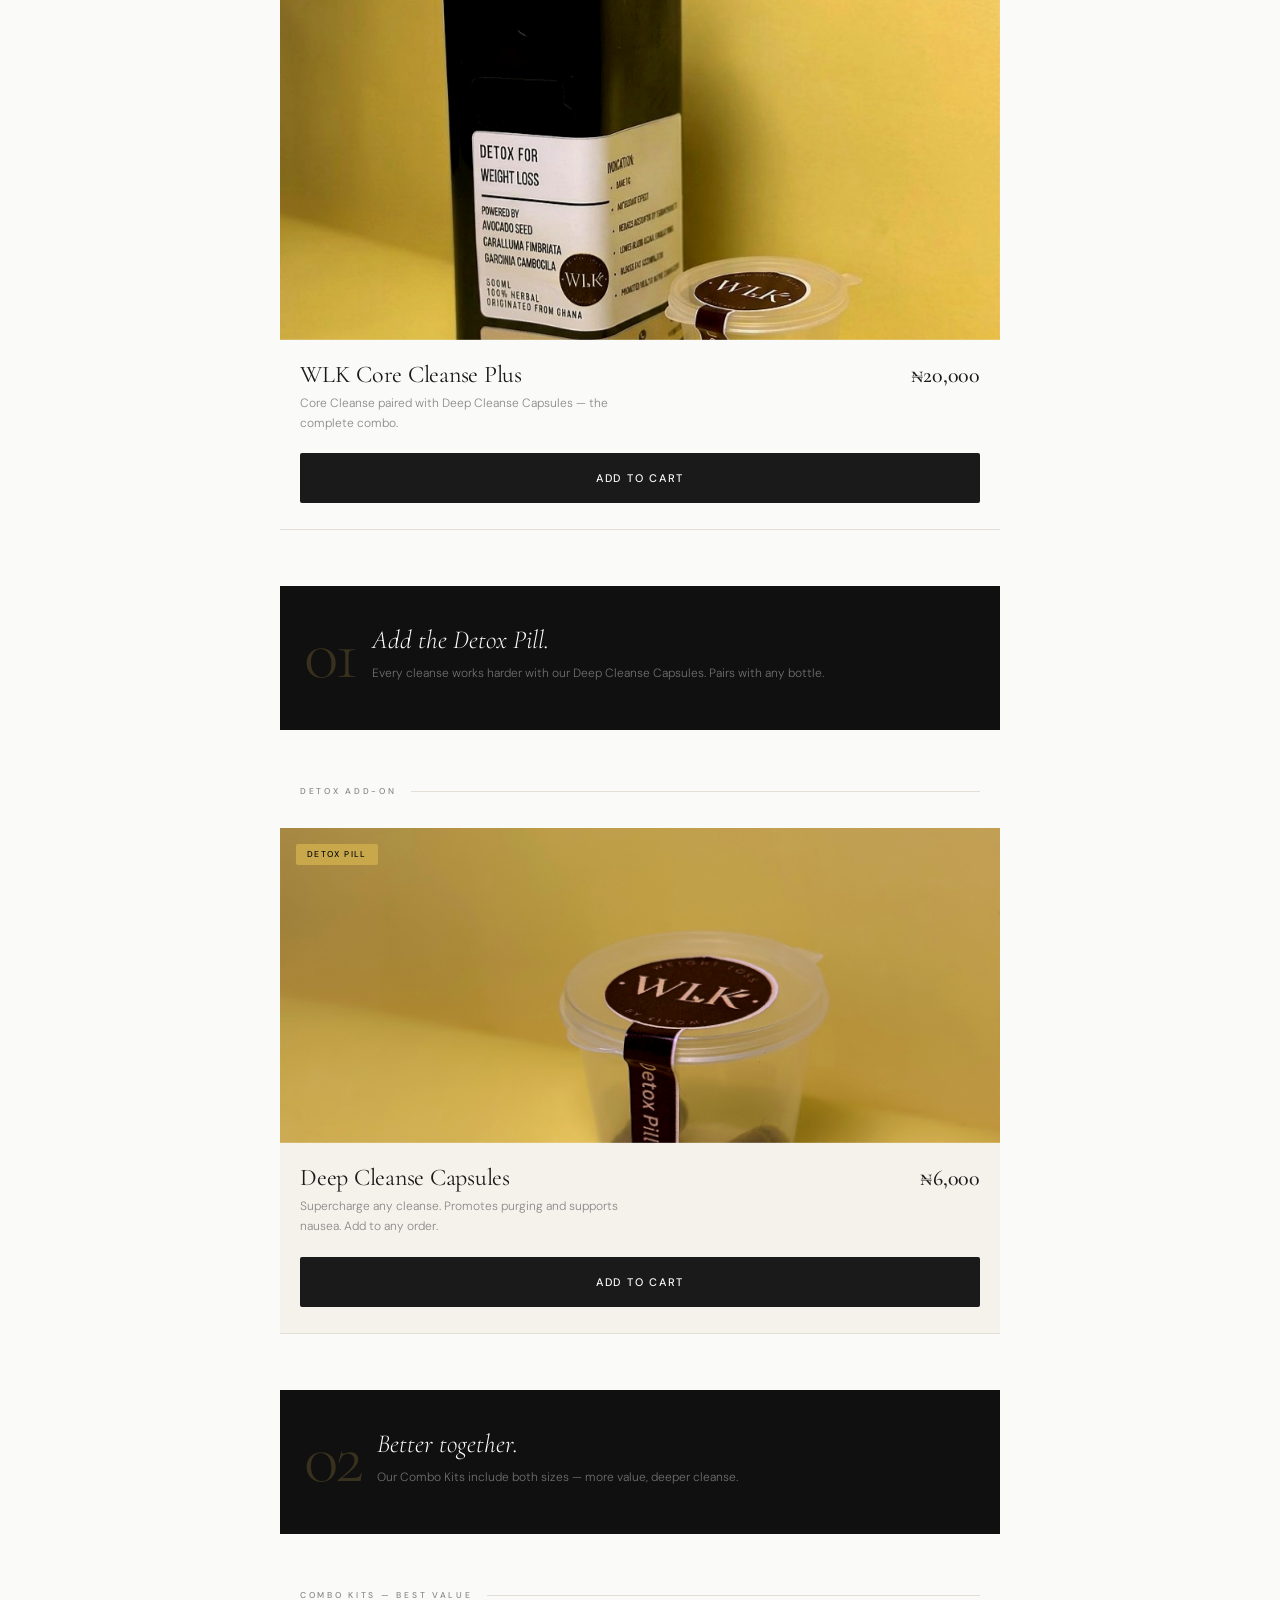
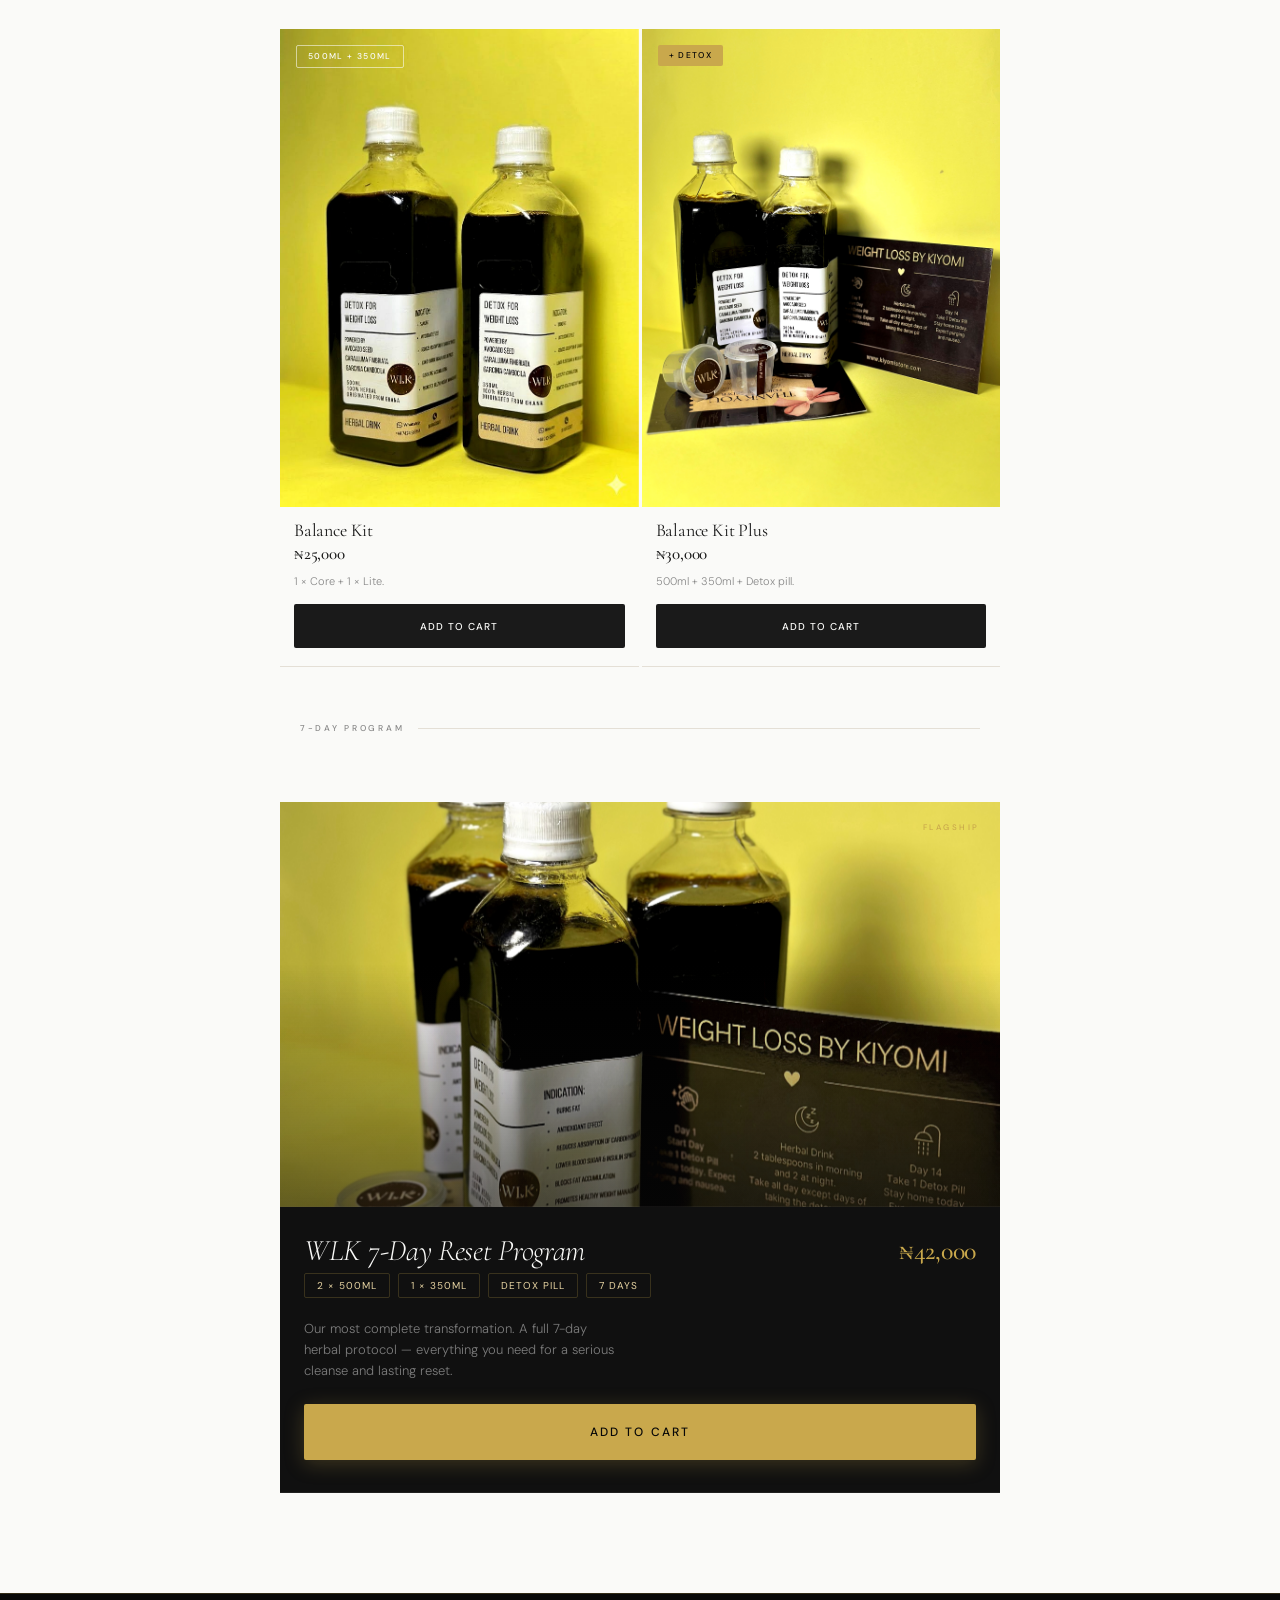
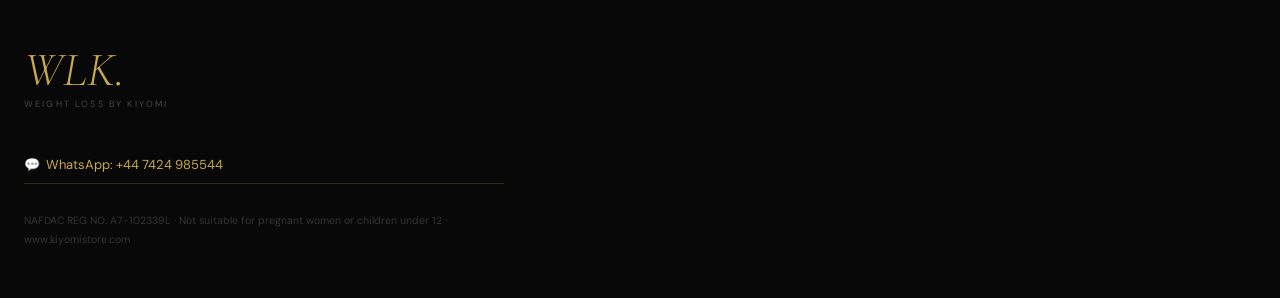
==== commit 0b097472: "Add files via upload" ====
--- a/checkout.html
+++ b/checkout.html
@@ -8,7 +8,6 @@
   <link rel="preconnect" href="https://fonts.googleapis.com">
   <link rel="preconnect" href="https://fonts.gstatic.com" crossorigin>
   <link href="https://fonts.googleapis.com/css2?family=Cormorant+Garamond:ital,wght@0,300;0,400;0,500;0,600;1,300;1,400&family=DM+Sans:wght@300;400;500&display=swap" rel="stylesheet">
-  <!-- Paystack inline script — MUST load before checkout.js -->
   <script src="https://js.paystack.co/v1/inline.js"></script>
 </head>
 <body class="checkout-page">
@@ -63,6 +62,13 @@
       </div>
     </div>
 
+    <!-- PAYSTACK KEY NOTICE (only shown when test key detected on live domain) -->
+    <div id="paystackKeyNotice" style="display:none;background:#fff3cd;border:1px solid #ffc107;border-radius:8px;padding:12px 14px;margin-bottom:16px;font-size:12px;color:#856404;line-height:1.5;">
+      ⚠️ <strong>Action needed:</strong> Your Paystack key is still in <em>test mode</em>. Payments will be declined on your live site.<br>
+      Replace <code>PAYSTACK_PUBLIC_KEY</code> in <code>js/checkout.js</code> with your <strong>pk_live_...</strong> key from 
+      <a href="https://dashboard.paystack.com/#/settings/developer" target="_blank" style="color:#856404">dashboard.paystack.com → Settings → API Keys</a>.
+    </div>
+
     <!-- PAYMENT METHOD -->
     <div class="checkout-section">
       <h3>Payment Method</h3>
@@ -96,7 +102,7 @@
       Complete Order →
     </button>
 
-    <p style="font-size:11px;color:#999;text-align:center;line-height:1.6;margin:0 16px 16px">
+    <p style="font-size:11px;color:#999;text-align:center;line-height:1.6">
       By placing an order you agree to our terms.<br>
       NAFDAC REG: A7-102339L
     </p>
@@ -108,5 +114,16 @@
   <script src="js/cart.js"></script>
   <script src="js/supabase.js"></script>
   <script src="js/checkout.js"></script>
+  <script>
+    // Show notice if test key is used on a live domain
+    document.addEventListener('DOMContentLoaded', function() {
+      if (typeof PAYSTACK_PUBLIC_KEY !== 'undefined' && 
+          PAYSTACK_PUBLIC_KEY.startsWith('pk_test_') && 
+          window.location.hostname !== 'localhost' && 
+          window.location.hostname !== '127.0.0.1') {
+        document.getElementById('paystackKeyNotice').style.display = 'block';
+      }
+    });
+  </script>
 </body>
 </html>
--- a/css/style.css
+++ b/css/style.css
@@ -1,311 +1,947 @@
-/* ===========================
+/* ============================================================
    WLK — Weight Loss by Kiyomi
-   Sprint 2 · Editorial Premium
-   =========================== */
-
+   Sprint 2 · Editorial Premium · Mobile-First
+   ============================================================ */
+
+@import url('https://fonts.googleapis.com/css2?family=Cormorant+Garamond:ital,wght@0,300;0,400;0,500;1,300;1,400;1,500&family=DM+Sans:opsz,wght@9..40,300;9..40,400;9..40,500&display=swap');
+
+/* ── TOKENS ── */
 :root {
-  --black: #080807;
-  --off-white: #f7f5f0;
-  --cream: #f0ece3;
-  --gold: #b8973e;
-  --gold-light: #d4b870;
-  --gold-pale: #f0e6c8;
-  --white: #ffffff;
-  --text: #111110;
-  --text-muted: #888;
-  --text-light: #bbb;
-  --border: rgba(0,0,0,0.08);
-  --font-display: 'Cormorant Garamond', serif;
-  --font-body: 'DM Sans', sans-serif;
-  --radius: 2px;
-  --shadow: 0 2px 20px rgba(0,0,0,0.07);
-  --shadow-lg: 0 12px 48px rgba(0,0,0,0.14);
-  --transition: 0.35s cubic-bezier(0.25, 0.46, 0.45, 0.94);
-  --transition-fast: 0.18s cubic-bezier(0.25, 0.46, 0.45, 0.94);
-}
-
+  --black:        #080808;
+  --off-black:    #101010;
+  --ink:          #1a1a1a;
+  --white:        #fafaf8;
+  --cream:        #f5f2ec;
+  --cream-mid:    #ede9df;
+  --gold:         #c9a84c;
+  --gold-light:   #e8d5a3;
+  --gold-dim:     rgba(201,168,76,0.14);
+  --gold-border:  rgba(201,168,76,0.22);
+  --muted:        #888;
+  --border:       #e4dfd6;
+  --font-display: 'Cormorant Garamond', Georgia, serif;
+  --font-body:    'DM Sans', system-ui, sans-serif;
+  --ease:         cubic-bezier(0.16, 1, 0.3, 1);
+  --ease-in:      cubic-bezier(0.4, 0, 1, 1);
+}
+
+/* ── RESET ── */
 *, *::before, *::after { box-sizing: border-box; margin: 0; padding: 0; }
-html { scroll-behavior: smooth; }
+html { scroll-behavior: smooth; font-size: 16px; }
 body {
   font-family: var(--font-body);
-  background: var(--off-white);
-  color: var(--text);
-  font-size: 15px;
-  line-height: 1.5;
+  background: var(--white);
+  color: var(--ink);
   -webkit-font-smoothing: antialiased;
   overflow-x: hidden;
 }
 img { max-width: 100%; display: block; }
 a { color: inherit; text-decoration: none; }
-button { cursor: pointer; border: none; font-family: var(--font-body); }
-
-/* SCROLL REVEAL */
+button { cursor: pointer; border: none; font-family: var(--font-body); background: none; }
+
+/* ============================================================
+   SCROLL REVEAL
+   ============================================================ */
 .reveal {
   opacity: 0;
-  transform: translateY(28px);
-  transition: opacity 0.7s cubic-bezier(0.25,0.46,0.45,0.94), transform 0.7s cubic-bezier(0.25,0.46,0.45,0.94);
-}
-.reveal.visible { opacity: 1; transform: translateY(0); }
-.reveal-delay-1 { transition-delay: 0.1s; }
-.reveal-delay-2 { transition-delay: 0.2s; }
-.reveal-delay-3 { transition-delay: 0.32s; }
-.reveal-delay-4 { transition-delay: 0.44s; }
-
-/* FLOATING CTA */
-.float-cta { position: fixed; bottom: 24px; right: 20px; z-index: 200; display: none; }
-.float-cta.visible { display: block; }
-.float-cta__btn {
+  transform: translateY(32px);
+  transition: opacity 0.8s var(--ease), transform 0.8s var(--ease);
+}
+.reveal.in-view   { opacity: 1; transform: translateY(0); }
+.reveal-d1        { transition-delay: 0.08s; }
+.reveal-d2        { transition-delay: 0.18s; }
+.reveal-d3        { transition-delay: 0.28s; }
+.reveal-d4        { transition-delay: 0.40s; }
+
+/* ============================================================
+   HEADER
+   ============================================================ */
+.header {
+  position: sticky;
+  top: 0; z-index: 100;
+  height: 54px;
   background: var(--black);
-  color: var(--gold-light);
-  font-size: 12px;
-  font-weight: 500;
-  letter-spacing: 0.12em;
-  text-transform: uppercase;
-  padding: 14px 22px;
-  border-radius: 100px;
-  box-shadow: 0 4px 24px rgba(0,0,0,0.25);
-  transition: transform var(--transition-fast), box-shadow var(--transition-fast);
-  display: flex;
-  align-items: center;
-  gap: 8px;
-  white-space: nowrap;
-}
-.float-cta__btn:active { transform: scale(0.95); }
-.float-cta__badge {
-  background: var(--gold);
-  color: var(--black);
-  font-size: 10px;
-  font-weight: 700;
-  min-width: 18px;
-  height: 18px;
-  border-radius: 50%;
-  display: flex;
-  align-items: center;
-  justify-content: center;
-}
-
-/* CART BAR */
-.cart-bar {
-  position: fixed;
-  top: 0; left: 0; right: 0;
-  z-index: 150;
-  background: var(--gold);
-  color: var(--black);
   display: flex;
   align-items: center;
   justify-content: space-between;
-  padding: 10px 20px;
-  font-size: 13px;
-  transform: translateY(-100%);
-  transition: transform 0.4s cubic-bezier(0.25,0.46,0.45,0.94);
-}
-.cart-bar.visible { transform: translateY(0); }
-.cart-bar__label { font-family: var(--font-display); font-size: 15px; letter-spacing: 0.05em; font-weight: 500; }
-.cart-bar__right { display: flex; align-items: center; gap: 12px; }
-.cart-bar__count { font-size: 12px; opacity: 0.7; }
-.cart-bar__btn {
+  padding: 0 20px;
+  border-bottom: 1px solid var(--gold-border);
+  /* subtle shimmer on scroll */
+  backdrop-filter: blur(12px);
+  -webkit-backdrop-filter: blur(12px);
+}
+.header__logo {
+  font-family: var(--font-display);
+  font-size: 28px;
+  font-weight: 400;
+  color: var(--gold);
+  letter-spacing: 0.01em;
+  line-height: 1;
+}
+.header__sub {
+  position: absolute;
+  left: 50%; transform: translateX(-50%);
+  font-size: 8.5px;
+  letter-spacing: 0.26em;
+  text-transform: uppercase;
+  color: rgba(255,255,255,0.28);
+  white-space: nowrap;
+  pointer-events: none;
+}
+.header__cart {
+  position: relative;
+  color: var(--white);
+  width: 42px; height: 42px;
+  display: flex; align-items: center; justify-content: center;
+  border-radius: 50%;
+  font-size: 18px;
+  transition: background 0.2s;
+}
+.header__cart:active { background: rgba(255,255,255,0.08); }
+.cart-badge {
+  position: absolute;
+  top: 3px; right: 3px;
+  background: var(--gold);
+  color: var(--black);
+  font-size: 9px; font-weight: 700;
+  min-width: 15px; height: 15px;
+  border-radius: 50%;
+  display: flex; align-items: center; justify-content: center;
+  line-height: 1;
+  transition: transform 0.2s var(--ease);
+}
+.cart-badge.bump { transform: scale(1.4); }
+.cart-bar { display: none; }
+
+/* ============================================================
+   HERO — EDITORIAL ENTRY
+   ============================================================ */
+.hero {
+  position: relative;
+  height: calc(100svh - 54px);
+  min-height: 580px;
+  max-height: 960px;
+  display: flex;
+  flex-direction: column;
+  justify-content: flex-end;
+  overflow: hidden;
   background: var(--black);
+}
+.hero__img-wrap {
+  position: absolute; inset: 0; z-index: 0;
+}
+.hero__img {
+  width: 100%; height: 100%;
+  object-fit: cover;
+  object-position: center 28%;
+  transform: scale(1.06);
+  transition: transform 9s ease-out;
+  will-change: transform;
+  filter: brightness(0.85);
+}
+.hero.loaded .hero__img { transform: scale(1.01); }
+.hero__overlay {
+  position: absolute; inset: 0;
+  background:
+    linear-gradient(180deg,
+      rgba(8,8,8,0.08) 0%,
+      rgba(8,8,8,0.20) 35%,
+      rgba(8,8,8,0.82) 72%,
+      rgba(8,8,8,0.97) 100%
+    );
+}
+/* Subtle grain texture */
+.hero__overlay::after {
+  content: '';
+  position: absolute; inset: 0;
+  background-image: url("data:image/svg+xml,%3Csvg viewBox='0 0 200 200' xmlns='http://www.w3.org/2000/svg'%3E%3Cfilter id='n'%3E%3CfeTurbulence type='fractalNoise' baseFrequency='0.9' numOctaves='4' stitchTiles='stitch'/%3E%3C/filter%3E%3Crect width='100%25' height='100%25' filter='url(%23n)' opacity='0.04'/%3E%3C/svg%3E");
+  opacity: 0.35;
+  pointer-events: none;
+}
+.hero__content {
+  position: relative; z-index: 2;
+  padding: 0 24px 52px;
+  color: var(--white);
+}
+.hero__eyebrow {
+  display: flex; align-items: center; gap: 10px;
+  font-size: 9.5px;
+  letter-spacing: 0.3em;
+  text-transform: uppercase;
+  color: var(--gold);
+  margin-bottom: 18px;
+  opacity: 0;
+  transform: translateY(16px);
+  transition: opacity 1s 0.3s ease, transform 1s 0.3s ease;
+}
+.hero.loaded .hero__eyebrow { opacity: 1; transform: translateY(0); }
+.hero__eyebrow::before {
+  content: '';
+  width: 30px; height: 1px;
+  background: var(--gold); flex-shrink: 0;
+}
+.hero__title {
+  font-family: var(--font-display);
+  font-size: clamp(64px, 18vw, 100px);
+  font-weight: 300;
+  line-height: 0.86;
+  letter-spacing: -0.025em;
+  margin-bottom: 22px;
+  font-style: italic;
+  opacity: 0;
+  transform: translateY(20px);
+  transition: opacity 1s 0.5s ease, transform 1s 0.5s ease;
+}
+.hero.loaded .hero__title { opacity: 1; transform: translateY(0); }
+.hero__title em {
+  font-style: normal;
+  color: var(--gold);
+}
+.hero__sub {
+  font-size: 12px;
+  color: rgba(255,255,255,0.45);
+  margin-bottom: 36px;
+  line-height: 1.7;
+  font-weight: 300;
+  letter-spacing: 0.02em;
+  max-width: 280px;
+  opacity: 0;
+  transition: opacity 1s 0.75s ease;
+}
+.hero.loaded .hero__sub { opacity: 1; }
+.hero__actions {
+  display: flex; align-items: center; gap: 22px;
+  opacity: 0;
+  transition: opacity 1s 0.9s ease;
+}
+.hero.loaded .hero__actions { opacity: 1; }
+.hero__cta {
+  display: inline-flex; align-items: center; gap: 10px;
+  background: var(--gold);
+  color: var(--black);
+  font-size: 11px; font-weight: 500;
+  letter-spacing: 0.18em;
+  text-transform: uppercase;
+  padding: 16px 32px;
+  border-radius: 2px;
+  min-height: 52px;
+  transition: transform 0.14s, background 0.2s, box-shadow 0.2s;
+  box-shadow: 0 4px 20px rgba(201,168,76,0.35);
+}
+.hero__cta:active { transform: scale(0.96); background: #b8962e; }
+.hero__cta::after { content: '↓'; font-size: 14px; }
+.hero__scroll-hint {
+  font-size: 10px;
+  letter-spacing: 0.14em;
+  text-transform: uppercase;
+  color: rgba(255,255,255,0.3);
+  display: flex; align-items: center; gap: 6px;
+}
+.hero__scroll-hint::after {
+  content: '';
+  display: block; width: 1px; height: 32px;
+  background: rgba(255,255,255,0.2);
+  animation: scrollPulse 2.4s ease-in-out infinite;
+}
+@keyframes scrollPulse {
+  0%, 100% { opacity: 0.2; transform: scaleY(1); }
+  50%        { opacity: 0.7; transform: scaleY(0.5); }
+}
+
+/* ============================================================
+   TRUST BAR
+   ============================================================ */
+.trust-bar {
+  background: var(--off-black);
+  display: flex;
+  overflow-x: auto;
+  scrollbar-width: none;
+  border-bottom: 1px solid var(--gold-border);
+}
+.trust-bar::-webkit-scrollbar { display: none; }
+.trust-bar__item {
+  flex-shrink: 0;
+  display: flex; align-items: center; gap: 8px;
+  padding: 13px 20px;
   color: var(--gold-light);
-  font-size: 11px;
-  font-weight: 500;
-  padding: 7px 16px;
-  border-radius: 100px;
-  letter-spacing: 0.06em;
+  font-size: 10px;
+  letter-spacing: 0.12em;
   text-transform: uppercase;
-}
-
-/* HEADER */
-.header {
-  position: sticky;
-  top: 0; z-index: 100;
+  border-right: 1px solid var(--gold-border);
+  white-space: nowrap;
+}
+.trust-bar__item:last-child { border-right: none; }
+.trust-bar__icon { font-size: 13px; }
+
+/* ============================================================
+   SECTION LABELS
+   ============================================================ */
+.section-label {
+  display: flex; align-items: center; gap: 14px;
+  font-size: 8.5px; font-weight: 500;
+  letter-spacing: 0.32em;
+  text-transform: uppercase;
+  color: var(--muted);
+}
+.section-label::after {
+  content: ''; flex: 1; height: 1px; background: var(--border);
+}
+
+/* ============================================================
+   PRODUCTS SECTION
+   ============================================================ */
+.products { padding-bottom: 100px; }
+
+.product-group { padding-top: 56px; }
+.product-group__header {
+  padding: 0 20px 28px;
+}
+
+/* ── PRODUCT BLOCK — large format ── */
+.product-block {
+  position: relative;
+  background: var(--white);
+  margin-bottom: 3px;
+  overflow: hidden;
+}
+
+/* Image */
+.product-block__img-wrap {
+  position: relative;
+  width: 100%;
+  aspect-ratio: 4/5;
+  overflow: hidden;
+  background: var(--cream);
+}
+.product-block__img {
+  width: 100%; height: 100%;
+  object-fit: cover;
+  object-position: center;
+  transition: transform 0.7s var(--ease);
+  will-change: transform;
+}
+.product-block:hover .product-block__img { transform: scale(1.04); }
+
+/* Badge */
+.product-block__badge {
+  position: absolute;
+  top: 16px; left: 16px;
   background: var(--black);
   color: var(--white);
-  display: flex;
-  align-items: center;
+  font-size: 8.5px; font-weight: 500;
+  letter-spacing: 0.16em; text-transform: uppercase;
+  padding: 5px 11px; border-radius: 2px;
+  z-index: 2;
+}
+.product-block__badge--gold  { background: var(--gold); color: var(--black); }
+.product-block__badge--outline {
+  background: transparent;
+  border: 1px solid rgba(255,255,255,0.55);
+  color: var(--white);
+}
+
+/* Body */
+.product-block__body {
+  padding: 22px 20px 26px;
+  border-bottom: 1px solid var(--border);
+  position: relative;
+}
+.product-block__row {
+  display: flex; align-items: flex-start;
+  justify-content: space-between; gap: 12px;
+  margin-bottom: 6px;
+}
+.product-block__name {
+  font-family: var(--font-display);
+  font-size: 24px; font-weight: 400;
+  line-height: 1.05; letter-spacing: -0.01em;
+}
+.product-block__price {
+  font-family: var(--font-display);
+  font-size: 22px; font-weight: 500;
+  white-space: nowrap; flex-shrink: 0;
+  letter-spacing: -0.01em;
+}
+.product-block__desc {
+  font-size: 12px;
+  color: var(--muted); line-height: 1.65;
+  margin-bottom: 20px; font-weight: 300;
+  max-width: 320px;
+}
+.btn-add {
+  width: 100%;
+  background: var(--ink);
+  color: var(--white);
+  font-size: 11px; font-weight: 500;
+  letter-spacing: 0.16em; text-transform: uppercase;
+  padding: 15px 20px; border-radius: 2px;
+  min-height: 50px;
+  transition: transform 0.12s, background 0.18s;
+  position: relative; overflow: hidden;
+}
+/* Ripple on tap */
+.btn-add::after {
+  content: '';
+  position: absolute; inset: 0;
+  background: rgba(255,255,255,0.08);
+  transform: scaleX(0);
+  transform-origin: left;
+  transition: transform 0.3s ease;
+}
+.btn-add:active { transform: scale(0.97); }
+.btn-add:active::after { transform: scaleX(1); }
+
+/* ── 2-col combo grid ── */
+.products-grid-2 {
+  display: grid;
+  grid-template-columns: 1fr 1fr;
+  gap: 3px;
+}
+.products-grid-2 .product-block { margin-bottom: 0; }
+.products-grid-2 .product-block__img-wrap { aspect-ratio: 3/4; }
+.products-grid-2 .product-block__body { padding: 14px 14px 18px; }
+.products-grid-2 .product-block__name { font-size: 18px; }
+.products-grid-2 .product-block__price { font-size: 17px; }
+.products-grid-2 .product-block__row { flex-direction: column; gap: 3px; margin-bottom: 8px; }
+.products-grid-2 .product-block__desc { font-size: 11px; margin-bottom: 14px; }
+.products-grid-2 .btn-add { font-size: 10px; padding: 12px 8px; min-height: 44px; letter-spacing: 0.1em; }
+
+/* ── Capsule add-on ── */
+.product-block--addon {
+  background: var(--cream);
+  margin: 3px 0;
+}
+.product-block--addon .product-block__img-wrap {
+  aspect-ratio: 4/3;
+}
+.product-block--addon .product-block__img {
+  object-position: center 35%;
+}
+.product-block--addon .product-block__body {
+  background: var(--cream);
+}
+
+/* ── Flagship ── */
+.product-block--flagship {
+  background: var(--off-black);
+  color: var(--white);
+  margin: 40px 0 0;
+}
+.flagship-label {
+  position: absolute;
+  top: 20px; right: 20px;
+  font-size: 8px; letter-spacing: 0.32em;
+  text-transform: uppercase;
+  color: var(--gold); font-weight: 500;
+  z-index: 3;
+}
+.product-block--flagship .product-block__img-wrap {
+  aspect-ratio: 3/2;
+}
+/* dark overlay on flagship image */
+.product-block--flagship .product-block__img-wrap::after {
+  content: '';
+  position: absolute; inset: 0;
+  background: linear-gradient(to top, rgba(8,8,8,0.6) 0%, transparent 60%);
+  pointer-events: none; z-index: 1;
+}
+.product-block--flagship .product-block__body {
+  background: var(--off-black);
+  border-color: rgba(255,255,255,0.07);
+  padding: 28px 24px 32px;
+}
+.product-block--flagship .product-block__name {
+  font-size: 30px; font-weight: 300;
+  font-style: italic; color: var(--white);
+}
+.product-block--flagship .product-block__price {
+  font-size: 26px; color: var(--gold);
+}
+.product-block--flagship .product-block__desc {
+  color: rgba(255,255,255,0.45); margin-bottom: 22px;
+  font-size: 13px;
+}
+.flagship-includes {
+  display: flex; gap: 8px; flex-wrap: wrap;
+  margin-bottom: 20px;
+}
+.flagship-tag {
+  font-size: 10px; letter-spacing: 0.1em;
+  text-transform: uppercase;
+  padding: 5px 12px;
+  border: 1px solid var(--gold-border);
+  border-radius: 2px;
+  color: var(--gold-light);
+}
+.product-block--flagship .btn-add {
+  background: var(--gold); color: var(--black);
+  font-size: 12px; padding: 18px;
+  min-height: 56px; letter-spacing: 0.18em;
+  box-shadow: 0 4px 20px rgba(201,168,76,0.25);
+}
+.product-block--flagship .btn-add:active { background: #b8962e; }
+
+/* ── Editorial interlude (dark band between sections) ── */
+.interlude {
+  background: var(--off-black);
+  padding: 40px 24px;
+  margin: 56px 0 0;
+  display: flex; align-items: flex-start; gap: 16px;
+}
+.interlude__num {
+  font-family: var(--font-display);
+  font-size: 72px; font-weight: 300;
+  color: var(--gold-border);
+  line-height: 1; flex-shrink: 0;
+  letter-spacing: -0.04em;
+  margin-top: -8px;
+}
+.interlude__text {}
+.interlude__title {
+  font-family: var(--font-display);
+  font-size: 26px; font-weight: 300;
+  font-style: italic; color: var(--white);
+  line-height: 1.1; margin-bottom: 8px;
+}
+.interlude__body {
+  font-size: 12px; color: rgba(255,255,255,0.4);
+  line-height: 1.7; font-weight: 300;
+}
+
+/* ============================================================
+   FLOATING CTA
+   ============================================================ */
+.floating-cta {
+  position: fixed;
+  bottom: 28px; left: 50%;
+  transform: translateX(-50%) translateY(80px);
+  z-index: 80; opacity: 0;
+  transition: transform 0.45s var(--ease), opacity 0.35s ease;
+  pointer-events: none;
+  white-space: nowrap;
+}
+.floating-cta.visible {
+  transform: translateX(-50%) translateY(0);
+  opacity: 1; pointer-events: all;
+}
+.floating-cta__btn {
+  background: var(--black);
+  color: var(--white);
+  display: flex; align-items: center; gap: 12px;
+  padding: 14px 28px 14px 22px;
+  border-radius: 40px;
+  font-size: 12px; font-weight: 500;
+  letter-spacing: 0.14em; text-transform: uppercase;
+  box-shadow: 0 8px 32px rgba(0,0,0,0.35), 0 0 0 1px rgba(201,168,76,0.15);
+  transition: transform 0.12s, box-shadow 0.2s;
+}
+.floating-cta__btn:active { transform: scale(0.95); }
+.floating-cta__icon { font-size: 16px; }
+.floating-cta__badge {
+  background: var(--gold); color: var(--black);
+  font-size: 10px; font-weight: 700;
+  min-width: 20px; height: 20px;
+  border-radius: 50%;
+  display: flex; align-items: center; justify-content: center;
+  transition: transform 0.2s var(--ease);
+}
+.floating-cta__badge.pop { transform: scale(1.5); }
+
+/* ============================================================
+   FOOTER
+   ============================================================ */
+.footer {
+  background: var(--black);
+  color: var(--white);
+  padding: 52px 24px 48px;
+  border-top: 1px solid var(--gold-border);
+}
+.footer__inner { max-width: 480px; }
+.footer__logo {
+  font-family: var(--font-display);
+  font-size: 48px; font-weight: 300;
+  font-style: italic; color: var(--gold);
+  line-height: 1; margin-bottom: 4px;
+}
+.footer__tagline {
+  font-size: 9px; letter-spacing: 0.24em;
+  text-transform: uppercase;
+  color: rgba(255,255,255,0.25);
+  margin-bottom: 36px;
+}
+.footer__contact { margin-bottom: 28px; }
+.footer__contact a {
+  display: inline-flex; align-items: center; gap: 8px;
+  color: var(--gold); font-size: 13px;
+  padding: 10px 0;
+  border-bottom: 1px solid var(--gold-border);
+  width: 100%;
+}
+.footer__legal {
+  font-size: 10.5px;
+  color: rgba(255,255,255,0.18);
+  line-height: 1.8;
+}
+
+/* ============================================================
+   CART DRAWER — slide-up sheet
+   ============================================================ */
+.cart-overlay {
+  position: fixed; inset: 0;
+  background: rgba(0,0,0,0.55);
+  z-index: 200;
+  opacity: 0; pointer-events: none;
+  transition: opacity 0.3s;
+  backdrop-filter: blur(3px);
+  -webkit-backdrop-filter: blur(3px);
+}
+.cart-overlay.active { opacity: 1; pointer-events: all; }
+
+.cart-drawer {
+  position: fixed;
+  bottom: 0; left: 0; right: 0;
+  max-height: 92svh;
+  background: var(--white);
+  z-index: 201;
+  display: flex; flex-direction: column;
+  transform: translateY(100%);
+  transition: transform 0.42s var(--ease);
+  box-shadow: 0 -12px 60px rgba(0,0,0,0.2);
+  border-radius: 18px 18px 0 0;
+}
+.cart-drawer.open { transform: translateY(0); }
+.cart-drawer__handle {
+  width: 40px; height: 4px;
+  background: var(--border); border-radius: 2px;
+  margin: 14px auto 0; flex-shrink: 0;
+}
+.cart-drawer__header {
+  display: flex; align-items: center;
   justify-content: space-between;
-  padding: 16px 20px;
-}
-.header__logo { font-family: var(--font-display); font-size: 26px; font-weight: 600; letter-spacing: 0.02em; color: var(--gold-light); line-height: 1; }
-.header__sub { font-size: 9px; letter-spacing: 0.18em; text-transform: uppercase; color: rgba(255,255,255,0.35); position: absolute; left: 50%; transform: translateX(-50%); }
-.header__cart { background: none; color: var(--white); font-size: 20px; position: relative; width: 40px; height: 40px; display: flex; align-items: center; justify-content: center; border-radius: 50%; }
-.header__cart:active { background: rgba(255,255,255,0.1); }
-.cart-badge { position: absolute; top: 2px; right: 2px; background: var(--gold); color: var(--black); font-size: 9px; font-weight: 700; min-width: 16px; height: 16px; border-radius: 50%; display: flex; align-items: center; justify-content: center; line-height: 1; }
-
-/* HERO */
-.hero { position: relative; min-height: 88vh; display: flex; align-items: flex-end; overflow: hidden; background: var(--black); }
-.hero__img-wrap { position: absolute; inset: 0; }
-.hero__img { width: 100%; height: 100%; object-fit: cover; object-position: center top; opacity: 0.75; transform: scale(1.03); animation: heroZoom 8s ease-out forwards; }
-@keyframes heroZoom { to { transform: scale(1); } }
-.hero__overlay { position: absolute; inset: 0; background: linear-gradient(to top, rgba(8,8,7,0.95) 0%, rgba(8,8,7,0.55) 45%, rgba(8,8,7,0.15) 100%); }
-.hero__content { position: relative; z-index: 2; padding: 0 20px 48px; color: var(--white); width: 100%; }
-.hero__eyebrow { font-size: 10px; letter-spacing: 0.22em; text-transform: uppercase; color: var(--gold); margin-bottom: 16px; opacity: 0; animation: fadeUp 0.8s 0.3s forwards; }
-.hero__title { font-family: var(--font-display); font-size: clamp(60px,16vw,96px); font-weight: 300; line-height: 0.88; letter-spacing: -0.03em; margin-bottom: 20px; font-style: italic; opacity: 0; animation: fadeUp 0.9s 0.5s forwards; }
-.hero__sub { font-size: 12px; color: rgba(255,255,255,0.5); margin-bottom: 32px; max-width: 260px; line-height: 1.7; opacity: 0; animation: fadeUp 0.9s 0.7s forwards; }
-.hero__cta { display: inline-flex; align-items: center; gap: 10px; background: var(--gold); color: var(--black); font-size: 12px; font-weight: 500; letter-spacing: 0.12em; text-transform: uppercase; padding: 16px 32px; border-radius: 2px; transition: transform var(--transition-fast), box-shadow var(--transition-fast); opacity: 0; animation: fadeUp 0.9s 0.9s forwards; }
-.hero__cta:active { transform: scale(0.97); }
-@keyframes fadeUp { from { opacity: 0; transform: translateY(20px); } to { opacity: 1; transform: translateY(0); } }
-
-/* PITCH */
-.pitch { display: flex; background: var(--black); border-top: 1px solid rgba(255,255,255,0.04); }
-.pitch__item { flex: 1; display: flex; flex-direction: column; align-items: center; gap: 4px; padding: 18px 8px; color: rgba(255,255,255,0.45); font-size: 10px; letter-spacing: 0.1em; text-transform: uppercase; border-right: 1px solid rgba(255,255,255,0.06); }
-.pitch__item:last-child { border-right: none; }
-.pitch__icon { font-size: 18px; margin-bottom: 2px; }
-
-/* SECTION LABEL */
-.section-label { padding: 48px 20px 0; display: flex; align-items: center; gap: 16px; }
-.section-label__text { font-size: 9px; letter-spacing: 0.22em; text-transform: uppercase; color: var(--text-muted); white-space: nowrap; }
-.section-label__line { flex: 1; height: 1px; background: var(--border); }
-
-/* PRODUCTS */
-.products { background: var(--off-white); }
-.products__group-label { font-size: 9px; letter-spacing: 0.2em; text-transform: uppercase; color: var(--text-muted); padding: 36px 20px 0; }
-
-/* PRODUCT BLOCK */
-.product-block { display: flex; flex-direction: column; background: var(--white); margin: 14px 16px; border-radius: 2px; overflow: hidden; position: relative; transition: box-shadow var(--transition); }
-.product-block:active { box-shadow: var(--shadow-lg); }
-.product-block__img-wrap { position: relative; overflow: hidden; aspect-ratio: 4/3; background: var(--cream); }
-.product-block--tall .product-block__img-wrap { aspect-ratio: 3/4; }
-.product-block__img { width: 100%; height: 100%; object-fit: cover; transition: transform 0.6s cubic-bezier(0.25,0.46,0.45,0.94); }
-.product-block:hover .product-block__img { transform: scale(1.03); }
-.product-block__badge { position: absolute; top: 14px; left: 14px; background: var(--black); color: var(--white); font-size: 9px; letter-spacing: 0.12em; text-transform: uppercase; padding: 5px 10px; }
-.product-block__badge--gold { background: var(--gold); color: var(--black); }
-.product-block__body { padding: 20px 20px 24px; display: flex; flex-direction: column; }
-.product-block__name { font-family: var(--font-display); font-size: 22px; font-weight: 400; letter-spacing: -0.01em; line-height: 1.1; color: var(--text); margin-bottom: 8px; }
-.product-block__desc { font-size: 13px; color: var(--text-muted); line-height: 1.6; margin-bottom: 20px; }
-.product-block__bottom { display: flex; align-items: center; justify-content: space-between; gap: 12px; }
-.product-block__price { font-family: var(--font-display); font-size: 26px; font-weight: 500; letter-spacing: -0.02em; color: var(--text); line-height: 1; }
-
-.btn-add { background: var(--black); color: var(--white); font-size: 11px; font-weight: 500; letter-spacing: 0.1em; text-transform: uppercase; padding: 13px 22px; border-radius: 2px; flex-shrink: 0; transition: transform var(--transition-fast), background var(--transition-fast); min-height: 44px; display: flex; align-items: center; }
-.btn-add:active { transform: scale(0.95); }
-.btn-add:hover { background: #1a1a18; }
-
-/* ADDON */
-.product-block--addon { flex-direction: row; margin: 8px 16px; align-items: stretch; }
-.product-block--addon .product-block__img-wrap { width: 120px; flex-shrink: 0; aspect-ratio: unset; }
-.product-block--addon .product-block__body { flex: 1; padding: 18px; }
-.product-block--addon .product-block__name { font-size: 17px; margin-bottom: 6px; }
-.product-block--addon .product-block__desc { font-size: 12px; margin-bottom: 14px; }
-.product-block--addon .product-block__price { font-size: 20px; }
-.product-block--addon .btn-add { font-size: 10px; padding: 10px 16px; }
-
-/* FLAGSHIP */
-.flagship-section { background: var(--black); margin: 24px 0 0; padding: 0 0 56px; }
-.flagship-section .products__group-label { color: rgba(255,255,255,0.3); }
-.product-block--flagship { background: #111110; margin: 14px 16px; border: 1px solid rgba(255,255,255,0.07); }
-.product-block--flagship .product-block__img-wrap { aspect-ratio: 3/4; }
-.product-block--flagship .product-block__name { color: var(--white); font-size: 28px; }
-.product-block--flagship .product-block__desc { color: rgba(255,255,255,0.45); }
-.product-block--flagship .product-block__price { color: var(--gold-light); font-size: 30px; }
-.product-block--flagship .btn-add--flagship { background: var(--gold); color: var(--black); font-size: 12px; padding: 15px 26px; letter-spacing: 0.1em; font-weight: 600; min-height: 50px; }
-
-.flagship-label { display: flex; align-items: center; gap: 8px; margin-bottom: 12px; }
-.flagship-label__dot { width: 6px; height: 6px; border-radius: 50%; background: var(--gold); flex-shrink: 0; }
-.flagship-label__text { font-size: 9px; letter-spacing: 0.22em; text-transform: uppercase; color: var(--gold); }
-
-/* BUNDLES */
-.bundles-section { background: var(--cream); padding-bottom: 40px; }
-
-/* FOOTER */
-.footer { background: var(--black); color: var(--white); padding: 48px 20px 40px; text-align: center; }
-.footer__logo { font-family: var(--font-display); font-size: 36px; font-weight: 600; color: var(--gold-light); margin-bottom: 4px; }
-.footer__sub { font-size: 10px; letter-spacing: 0.18em; text-transform: uppercase; color: rgba(255,255,255,0.3); margin-bottom: 24px; }
-.footer__legal { font-size: 11px; color: rgba(255,255,255,0.2); line-height: 1.7; margin-bottom: 12px; }
-.footer__contact { font-size: 12px; color: rgba(255,255,255,0.35); line-height: 2; }
-.footer__contact a { color: var(--gold); text-decoration: underline; text-underline-offset: 3px; }
-
-/* CART DRAWER */
-.cart-overlay { position: fixed; inset: 0; background: rgba(8,8,7,0.5); z-index: 300; opacity: 0; pointer-events: none; transition: opacity var(--transition); backdrop-filter: blur(2px); }
-.cart-overlay.active { opacity: 1; pointer-events: auto; }
-.cart-drawer { position: fixed; bottom: 0; left: 0; right: 0; z-index: 350; background: var(--white); border-radius: 16px 16px 0 0; max-height: 85vh; display: flex; flex-direction: column; transform: translateY(100%); transition: transform 0.45s cubic-bezier(0.25,0.46,0.45,0.94); box-shadow: 0 -8px 48px rgba(0,0,0,0.18); }
-.cart-drawer.open { transform: translateY(0); }
-.cart-drawer__header { display: flex; align-items: center; justify-content: space-between; padding: 20px 20px 16px; border-bottom: 1px solid var(--border); flex-shrink: 0; }
-.cart-drawer__header h3 { font-family: var(--font-display); font-size: 22px; font-weight: 400; }
-.cart-drawer__close { background: var(--cream); color: var(--text); width: 32px; height: 32px; border-radius: 50%; font-size: 14px; display: flex; align-items: center; justify-content: center; }
-.cart-drawer__items { flex: 1; overflow-y: auto; padding: 16px 20px; }
-.cart-drawer__empty { color: var(--text-muted); font-size: 14px; text-align: center; padding: 32px 0; }
-.cart-item { display: flex; gap: 14px; padding: 14px 0; border-bottom: 1px solid var(--border); }
-.cart-item:last-child { border-bottom: none; }
-.cart-item__img { width: 64px; height: 64px; object-fit: cover; border-radius: 4px; background: var(--cream); flex-shrink: 0; }
-.cart-item__info { flex: 1; }
-.cart-item__name { font-size: 14px; font-weight: 500; line-height: 1.3; margin-bottom: 4px; }
-.cart-item__price { font-family: var(--font-display); font-size: 17px; font-weight: 500; margin-bottom: 10px; }
-.cart-item__controls { display: flex; align-items: center; gap: 8px; }
-.cart-item__qty-btn { width: 28px; height: 28px; background: var(--cream); color: var(--text); font-size: 16px; border-radius: 4px; display: flex; align-items: center; justify-content: center; }
-.cart-item__qty { font-size: 14px; font-weight: 500; min-width: 20px; text-align: center; }
-.cart-item__remove { background: none; color: var(--text-light); font-size: 12px; margin-left: auto; text-decoration: underline; text-underline-offset: 2px; }
-.cart-drawer__footer { padding: 16px 20px 24px; border-top: 1px solid var(--border); flex-shrink: 0; }
-.cart-drawer__total { display: flex; justify-content: space-between; align-items: baseline; margin-bottom: 14px; font-size: 13px; color: var(--text-muted); }
-.cart-drawer__total span:last-child { font-family: var(--font-display); font-size: 28px; font-weight: 500; color: var(--text); }
-.cart-drawer__checkout { width: 100%; background: var(--black); color: var(--white); font-size: 13px; font-weight: 500; letter-spacing: 0.1em; text-transform: uppercase; padding: 18px; border-radius: 4px; transition: transform var(--transition-fast); min-height: 56px; }
-.cart-drawer__checkout:active { transform: scale(0.98); }
-
-/* TOAST */
-.toast { position: fixed; bottom: 88px; left: 50%; transform: translateX(-50%) translateY(10px); background: var(--black); color: var(--white); font-size: 13px; padding: 11px 22px; border-radius: 100px; opacity: 0; pointer-events: none; transition: opacity 0.25s ease, transform 0.25s ease; white-space: nowrap; z-index: 500; }
-.toast.show { opacity: 1; transform: translateX(-50%) translateY(0); }
-
-/* CHECKOUT PAGE */
-.checkout-page { background: var(--off-white); min-height: 100vh; }
-.checkout-header { background: var(--black); color: var(--white); display: flex; align-items: center; gap: 16px; padding: 16px 20px; position: sticky; top: 0; z-index: 50; }
-.checkout-header__back { background: rgba(255,255,255,0.08); color: var(--white); width: 36px; height: 36px; border-radius: 50%; font-size: 18px; display: flex; align-items: center; justify-content: center; flex-shrink: 0; }
-.checkout-header__logo { font-family: var(--font-display); font-size: 22px; font-weight: 600; color: var(--gold-light); }
-.checkout-header h2 { font-size: 14px; font-weight: 400; color: rgba(255,255,255,0.4); letter-spacing: 0.05em; margin-left: auto; }
-.checkout-body { padding: 0 0 40px; max-width: 480px; margin: 0 auto; }
-.checkout-section { background: var(--white); margin: 12px 16px; border-radius: 8px; padding: 20px; }
-.checkout-section h3 { font-family: var(--font-display); font-size: 18px; font-weight: 400; margin-bottom: 16px; }
-.checkout-order-item { display: flex; align-items: center; gap: 10px; padding: 8px 0; border-bottom: 1px solid var(--border); font-size: 13px; }
+  padding: 14px 22px 16px;
+  border-bottom: 1px solid var(--border);
+  flex-shrink: 0;
+}
+.cart-drawer__header h3 {
+  font-family: var(--font-display);
+  font-size: 24px; font-weight: 400;
+  letter-spacing: -0.01em;
+}
+.cart-drawer__close {
+  width: 36px; height: 36px;
+  border-radius: 50%;
+  background: var(--cream);
+  display: flex; align-items: center; justify-content: center;
+  font-size: 16px; color: var(--muted);
+  transition: background 0.2s;
+}
+.cart-drawer__close:active { background: var(--border); }
+.cart-drawer__items {
+  flex: 1; overflow-y: auto;
+  padding: 18px 22px;
+  display: flex; flex-direction: column; gap: 18px;
+  overscroll-behavior: contain;
+}
+.cart-drawer__empty {
+  text-align: center; padding: 52px 0;
+  font-family: var(--font-display);
+  font-size: 20px; font-style: italic;
+  color: var(--muted);
+}
+.cart-item {
+  display: flex; gap: 14px; align-items: flex-start;
+  padding-bottom: 18px;
+  border-bottom: 1px solid var(--border);
+}
+.cart-item:last-child { border-bottom: none; padding-bottom: 0; }
+.cart-item__img {
+  width: 66px; height: 74px;
+  object-fit: cover; border-radius: 4px;
+  flex-shrink: 0; background: var(--cream);
+}
+.cart-item__info { flex: 1; min-width: 0; }
+.cart-item__name {
+  font-size: 13px; font-weight: 500;
+  line-height: 1.3; margin-bottom: 5px;
+}
+.cart-item__price {
+  font-family: var(--font-display);
+  font-size: 18px; font-weight: 500;
+}
+.cart-item__controls {
+  display: flex; align-items: center;
+  gap: 12px; margin-top: 12px;
+}
+.cart-item__qty-btn {
+  background: var(--cream); width: 30px; height: 30px;
+  border-radius: 50%; font-size: 18px;
+  display: flex; align-items: center; justify-content: center;
+  transition: background 0.15s;
+}
+.cart-item__qty-btn:active { background: var(--border); }
+.cart-item__qty { font-size: 15px; font-weight: 500; min-width: 22px; text-align: center; }
+.cart-item__remove {
+  color: var(--muted); font-size: 10.5px;
+  text-decoration: underline; margin-left: auto;
+  text-underline-offset: 2px;
+}
+.cart-drawer__footer {
+  padding: 18px 22px 36px;
+  border-top: 1px solid var(--border);
+  flex-shrink: 0;
+}
+.cart-drawer__total {
+  display: flex; justify-content: space-between;
+  align-items: baseline; margin-bottom: 18px;
+}
+.cart-drawer__total-label {
+  font-size: 10px; letter-spacing: 0.14em;
+  text-transform: uppercase; color: var(--muted);
+}
+#cartTotal {
+  font-family: var(--font-display);
+  font-size: 30px; font-weight: 500;
+  letter-spacing: -0.01em;
+}
+.cart-drawer__checkout {
+  width: 100%;
+  background: var(--black); color: var(--white);
+  font-size: 12px; font-weight: 500;
+  letter-spacing: 0.16em; text-transform: uppercase;
+  padding: 18px; border-radius: 4px;
+  transition: transform 0.12s, background 0.2s;
+  min-height: 56px;
+}
+.cart-drawer__checkout:active { transform: scale(0.98); background: #1a1a1a; }
+
+/* ============================================================
+   TOAST
+   ============================================================ */
+.toast {
+  position: fixed; bottom: 108px; left: 50%;
+  transform: translateX(-50%) translateY(20px);
+  background: var(--off-black);
+  color: var(--gold-light);
+  font-size: 12px; font-weight: 500;
+  letter-spacing: 0.06em;
+  padding: 12px 24px; border-radius: 40px;
+  z-index: 400;
+  white-space: nowrap;
+  transition: transform 0.28s var(--ease), opacity 0.28s ease;
+  opacity: 0; pointer-events: none;
+  border: 1px solid var(--gold-border);
+  box-shadow: 0 4px 20px rgba(0,0,0,0.25);
+}
+.toast.show {
+  transform: translateX(-50%) translateY(0);
+  opacity: 1;
+}
+
+/* ============================================================
+   CHECKOUT PAGE
+   ============================================================ */
+.checkout-page { min-height: 100vh; background: var(--cream); padding-bottom: 48px; }
+.checkout-header {
+  background: var(--black); color: var(--white);
+  padding: 0 20px; height: 54px;
+  display: flex; align-items: center; gap: 14px;
+  border-bottom: 1px solid var(--gold-border);
+  position: sticky; top: 0; z-index: 50;
+}
+.checkout-header__back {
+  color: var(--gold); font-size: 22px;
+  width: 36px; height: 36px;
+  display: flex; align-items: center; justify-content: center;
+}
+.checkout-header__logo {
+  font-family: var(--font-display);
+  font-size: 24px; font-weight: 400; color: var(--gold);
+}
+.checkout-header h2 {
+  font-family: var(--font-display); font-size: 15px;
+  font-weight: 300; margin-left: auto;
+  color: rgba(255,255,255,0.35);
+  letter-spacing: 0.02em;
+}
+.checkout-body {
+  padding: 22px 16px;
+  max-width: 500px; margin: 0 auto;
+  display: flex; flex-direction: column; gap: 14px;
+}
+.checkout-section {
+  background: var(--white); border-radius: 10px;
+  padding: 22px; border: 1px solid var(--border);
+  box-shadow: 0 1px 4px rgba(0,0,0,0.04);
+}
+.checkout-section h3 {
+  font-family: var(--font-display);
+  font-size: 20px; font-weight: 500;
+  margin-bottom: 18px; padding-bottom: 12px;
+  border-bottom: 1px solid var(--border);
+}
+.checkout-order-item {
+  display: flex; justify-content: space-between;
+  align-items: center; padding: 9px 0;
+  border-bottom: 1px solid var(--border);
+  font-size: 13px; gap: 8px;
+}
 .checkout-order-item:last-child { border-bottom: none; }
-.checkout-order-item__name { flex: 1; }
-.checkout-order-item__qty { color: var(--text-muted); font-size: 12px; }
-.checkout-order-item__price { font-family: var(--font-display); font-size: 16px; font-weight: 500; }
-.checkout-order-total { display: flex; justify-content: space-between; align-items: baseline; padding-top: 14px; margin-top: 8px; border-top: 1px solid var(--text); }
-.checkout-order-total span:first-child { font-size: 12px; letter-spacing: 0.08em; text-transform: uppercase; color: var(--text-muted); }
-.checkout-order-total span:last-child { font-family: var(--font-display); font-size: 26px; font-weight: 500; }
-.login-suggestion-banner { display: none; background: var(--cream); margin: 0 16px; border-radius: 8px; padding: 16px; opacity: 0; transform: translateY(10px); transition: opacity 0.3s ease, transform 0.3s ease; }
-.login-suggestion-banner__icon { font-size: 20px; margin-bottom: 8px; }
-.login-suggestion-banner__text { margin-bottom: 14px; }
-.login-suggestion-banner__text strong { display: block; font-size: 14px; font-weight: 500; margin-bottom: 4px; }
-.login-suggestion-banner__text span { font-size: 12px; color: var(--text-muted); line-height: 1.5; }
-.login-suggestion-banner__actions { display: flex; gap: 8px; }
-.login-suggestion-banner__btn { flex: 1; font-size: 12px; font-weight: 500; padding: 11px 14px; border-radius: 4px; text-align: center; letter-spacing: 0.04em; }
-.login-suggestion-banner__btn--primary { background: var(--black); color: var(--white); }
-.login-suggestion-banner__btn--ghost { background: none; color: var(--text-muted); border: 1px solid var(--border); }
+.checkout-order-item__name { flex: 1; line-height: 1.3; }
+.checkout-order-item__qty { color: var(--muted); font-size: 11px; }
+.checkout-order-item__price { font-weight: 500; white-space: nowrap; }
+.checkout-order-total {
+  display: flex; justify-content: space-between;
+  margin-top: 14px; padding-top: 14px;
+  border-top: 2px solid var(--black);
+  font-weight: 600;
+}
+.checkout-order-total span:last-child {
+  font-family: var(--font-display); font-size: 24px;
+}
 .form-group { margin-bottom: 14px; }
-.form-group label { display: block; font-size: 11px; letter-spacing: 0.08em; text-transform: uppercase; color: var(--text-muted); margin-bottom: 6px; font-weight: 500; }
-.form-group input, .form-group textarea { width: 100%; background: var(--off-white); border: 1px solid var(--border); border-radius: 4px; padding: 13px 14px; font-family: var(--font-body); font-size: 15px; color: var(--text); outline: none; transition: border-color 0.2s ease; -webkit-appearance: none; }
-.form-group input:focus, .form-group textarea:focus { border-color: var(--gold); }
-.form-group textarea { height: 80px; resize: none; line-height: 1.5; }
+.form-group label {
+  display: block; font-size: 9.5px; font-weight: 500;
+  letter-spacing: 0.16em; text-transform: uppercase;
+  color: var(--muted); margin-bottom: 7px;
+}
+.form-group input,
+.form-group textarea {
+  width: 100%; padding: 14px 15px;
+  border: 1px solid var(--border); border-radius: 6px;
+  font-family: var(--font-body); font-size: 15px;
+  background: var(--white); color: var(--ink);
+  outline: none;
+  transition: border-color 0.2s, box-shadow 0.2s;
+  -webkit-appearance: none;
+}
+.form-group input:focus,
+.form-group textarea:focus {
+  border-color: var(--gold);
+  box-shadow: 0 0 0 3px var(--gold-dim);
+}
+.form-group textarea { resize: vertical; min-height: 82px; }
 .payment-options { display: flex; flex-direction: column; gap: 10px; }
-.payment-option { display: flex; align-items: center; gap: 14px; padding: 16px; border: 1.5px solid var(--border); border-radius: 6px; cursor: pointer; transition: border-color 0.2s ease, background 0.2s ease; }
+.payment-option {
+  display: flex; align-items: center; gap: 14px;
+  padding: 16px 16px; border: 2px solid var(--border);
+  border-radius: 8px; cursor: pointer;
+  transition: border-color 0.2s, background 0.2s;
+}
+.payment-option.selected {
+  border-color: var(--gold); background: rgba(201,168,76,0.04);
+}
 .payment-option input[type="radio"] { display: none; }
-.payment-option.selected { border-color: var(--black); background: var(--cream); }
 .payment-option__icon { font-size: 22px; }
 .payment-option__info { flex: 1; }
-.payment-option__name { font-size: 14px; font-weight: 500; }
-.payment-option__desc { font-size: 12px; color: var(--text-muted); margin-top: 2px; }
-.payment-option__check { width: 22px; height: 22px; border: 2px solid var(--border); border-radius: 50%; display: flex; align-items: center; justify-content: center; font-size: 12px; font-weight: 700; color: transparent; background: transparent; transition: all 0.2s ease; flex-shrink: 0; }
-.payment-option.selected .payment-option__check { background: var(--black); border-color: var(--black); color: var(--white); }
-.checkout-submit { display: block; width: calc(100% - 32px); margin: 12px 16px; background: var(--gold); color: var(--black); font-size: 13px; font-weight: 600; letter-spacing: 0.12em; text-transform: uppercase; padding: 20px; border-radius: 4px; transition: transform var(--transition-fast), box-shadow var(--transition-fast); min-height: 60px; }
-.checkout-submit:active { transform: scale(0.98); }
-.checkout-submit:hover { box-shadow: 0 4px 20px rgba(184,151,62,0.35); }
-.checkout-submit:disabled { opacity: 0.5; pointer-events: none; }
-.checkout-submit--gold { background: var(--gold); }
-
-/* DELIVERY PAGE */
-.delivery-page { min-height: 100vh; background: var(--off-white); }
-.delivery-body { max-width: 480px; margin: 0 auto; padding: 0 0 40px; }
-.delivery-section { background: var(--white); margin: 12px 16px; border-radius: 8px; padding: 20px; }
-.delivery-section h3 { font-family: var(--font-display); font-size: 18px; font-weight: 400; margin-bottom: 14px; }
-.delivery-zone { border: 1.5px solid var(--border); border-radius: 6px; padding: 14px 16px; margin-bottom: 10px; cursor: pointer; transition: border-color 0.2s, background 0.2s; }
-.delivery-zone.selected { border-color: var(--black); background: var(--cream); }
-.delivery-zone__name { font-size: 14px; font-weight: 500; margin-bottom: 2px; }
-.delivery-zone__price { font-size: 12px; color: var(--text-muted); }
-.delivery-submit { display: block; width: calc(100% - 32px); margin: 12px 16px; background: var(--black); color: var(--white); font-size: 13px; font-weight: 500; letter-spacing: 0.1em; text-transform: uppercase; padding: 18px; border-radius: 4px; min-height: 56px; }
-
-@media (min-width: 600px) {
-  .product-block, .product-block--addon { margin-left: 24px; margin-right: 24px; }
-  .checkout-section { margin: 12px 24px; }
-  .checkout-submit { width: calc(100% - 48px); margin: 12px 24px; }
-  .hero__content { padding: 0 32px 64px; }
-  .hero__title { font-size: 100px; }
-  .products__group-label { padding-left: 24px; }
-}
+.payment-option__name { font-weight: 500; font-size: 14px; margin-bottom: 2px; }
+.payment-option__desc { font-size: 11px; color: var(--muted); }
+.payment-option__check {
+  width: 22px; height: 22px;
+  border: 2px solid var(--border); border-radius: 50%;
+  display: flex; align-items: center; justify-content: center;
+  transition: all 0.2s; font-size: 11px;
+}
+.payment-option.selected .payment-option__check {
+  background: var(--gold); border-color: var(--gold); color: var(--black);
+}
+.checkout-submit {
+  width: 100%; background: var(--black); color: var(--white);
+  font-size: 12px; font-weight: 500;
+  letter-spacing: 0.16em; text-transform: uppercase;
+  padding: 18px; border-radius: 6px;
+  transition: transform 0.12s, background 0.2s;
+  min-height: 56px;
+}
+.checkout-submit:active { transform: scale(0.98); background: #1a1a1a; }
+.checkout-submit--gold { background: var(--gold); color: var(--black); }
+.checkout-submit:disabled { opacity: 0.55; cursor: not-allowed; transform: none; }
+
+/* ── Login Banner ── */
+.login-suggestion-banner {
+  display: none; opacity: 0;
+  transform: translateY(-10px);
+  transition: opacity 0.35s ease, transform 0.35s ease;
+  background: var(--off-black);
+  border: 1px solid var(--gold-border);
+  border-radius: 10px; padding: 18px; margin-bottom: 14px;
+}
+.login-suggestion-banner__icon { font-size: 20px; margin-bottom: 8px; }
+.login-suggestion-banner__text { display: flex; flex-direction: column; gap: 4px; margin-bottom: 16px; }
+.login-suggestion-banner__text strong { color: var(--gold); font-family: var(--font-display); font-size: 17px; }
+.login-suggestion-banner__text span { color: rgba(255,255,255,0.45); font-size: 12px; line-height: 1.5; }
+.login-suggestion-banner__actions { display: flex; gap: 10px; }
+.login-suggestion-banner__btn {
+  flex: 1; padding: 11px 14px; border-radius: 6px;
+  font-size: 12px; font-weight: 500; cursor: pointer;
+  border: none; font-family: var(--font-body);
+  transition: all 0.18s;
+}
+.login-suggestion-banner__btn--primary { background: var(--gold); color: var(--black); }
+.login-suggestion-banner__btn--ghost {
+  background: transparent; color: rgba(255,255,255,0.45);
+  border: 1px solid rgba(255,255,255,0.14);
+}
+
+/* Paystack notice */
+#paystackKeyNotice {
+  background: #fff8e1;
+  border: 1px solid #ffc107;
+  border-radius: 8px; padding: 12px 14px;
+  font-size: 12px; color: #856404; line-height: 1.5;
+}
+
+/* ============================================================
+   DELIVERY & SUCCESS PAGES
+   ============================================================ */
+.delivery-page { min-height: 100vh; background: var(--cream); padding-bottom: 40px; }
+.delivery-zones {
+  padding: 22px 16px; max-width: 500px; margin: 0 auto;
+  display: flex; flex-direction: column; gap: 12px;
+}
+.delivery-zone-card {
+  background: var(--white); border: 2px solid var(--border);
+  border-radius: 10px; padding: 20px; cursor: pointer;
+  transition: border-color 0.2s, background 0.2s;
+}
+.delivery-zone-card:hover { border-color: var(--gold); }
+.delivery-zone-card.selected { border-color: var(--gold); background: rgba(201,168,76,0.04); }
+.delivery-zone-card h4 { font-family: var(--font-display); font-size: 20px; font-weight: 500; margin-bottom: 4px; }
+.delivery-zone-card .zone-price { font-size: 15px; font-weight: 600; margin-bottom: 6px; }
+.delivery-zone-card .zone-areas { font-size: 12px; color: var(--muted); line-height: 1.6; }
+.delivery-note {
+  background: var(--gold-dim); border: 1px solid var(--gold-light);
+  border-radius: 8px; padding: 14px 16px;
+  font-size: 12px; line-height: 1.6; color: var(--ink);
+}
+.success-page {
+  min-height: 100vh; background: var(--cream);
+  display: flex; flex-direction: column;
+  align-items: center; justify-content: center;
+  text-align: center; padding: 40px 20px;
+}
+.success-icon { font-size: 60px; margin-bottom: 24px; }
+.success-page h2 {
+  font-family: var(--font-display); font-size: 40px;
+  font-weight: 300; margin-bottom: 14px; font-style: italic;
+}
+.success-page p { font-size: 14px; color: var(--muted); max-width: 300px; line-height: 1.7; margin-bottom: 8px; }
+.success-order-id {
+  background: var(--black); color: var(--gold);
+  padding: 9px 22px; border-radius: 40px;
+  font-size: 12px; letter-spacing: 0.1em;
+  margin: 14px 0 28px; display: inline-block;
+}
+
+/* ============================================================
+   DESKTOP ADAPTATIONS
+   ============================================================ */
+@media (min-width: 640px) {
+  .products { max-width: 640px; margin: 0 auto; }
+  .hero__title { font-size: 96px; }
+  .product-block__img-wrap { aspect-ratio: 3/2; }
+  .product-block--flagship .product-block__img-wrap { aspect-ratio: 16/9; }
+  .product-block--addon .product-block__img-wrap { aspect-ratio: 16/7; }
+}
+@media (min-width: 900px) {
+  .products { max-width: 720px; }
+}
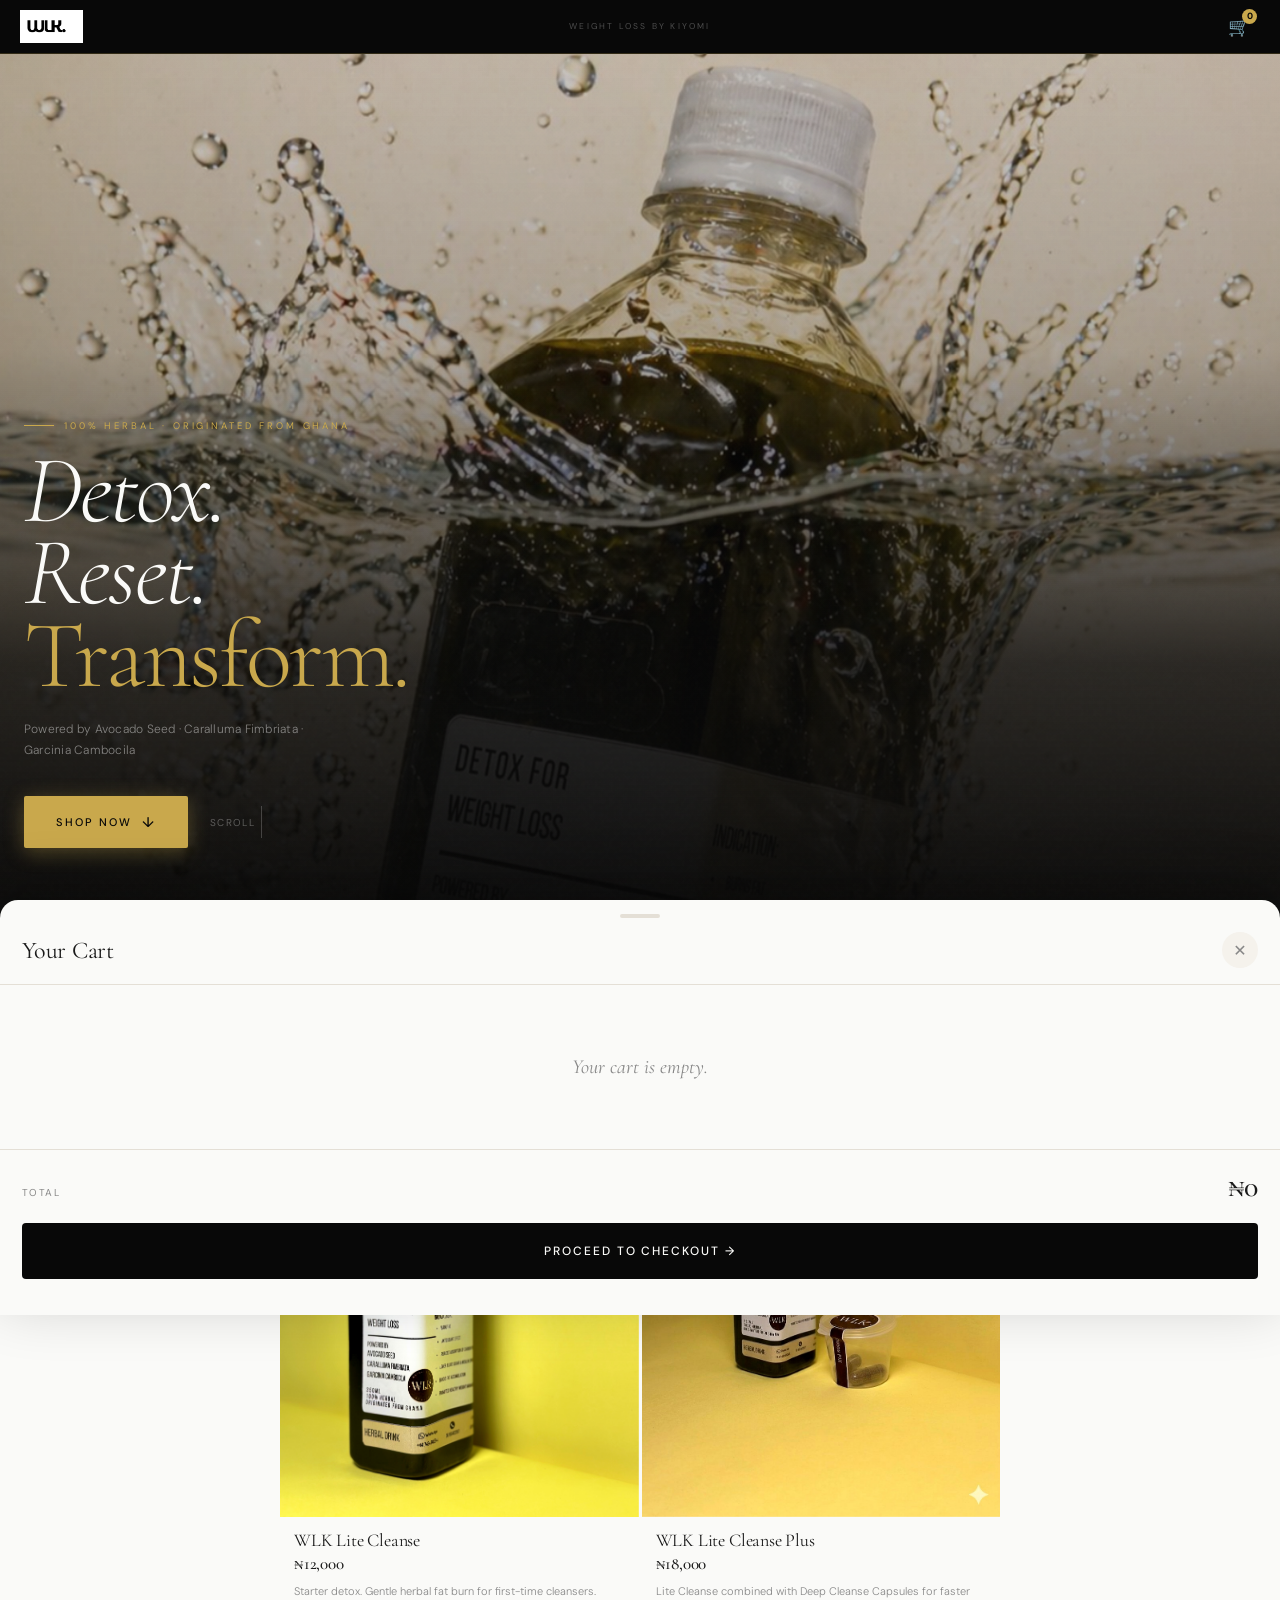
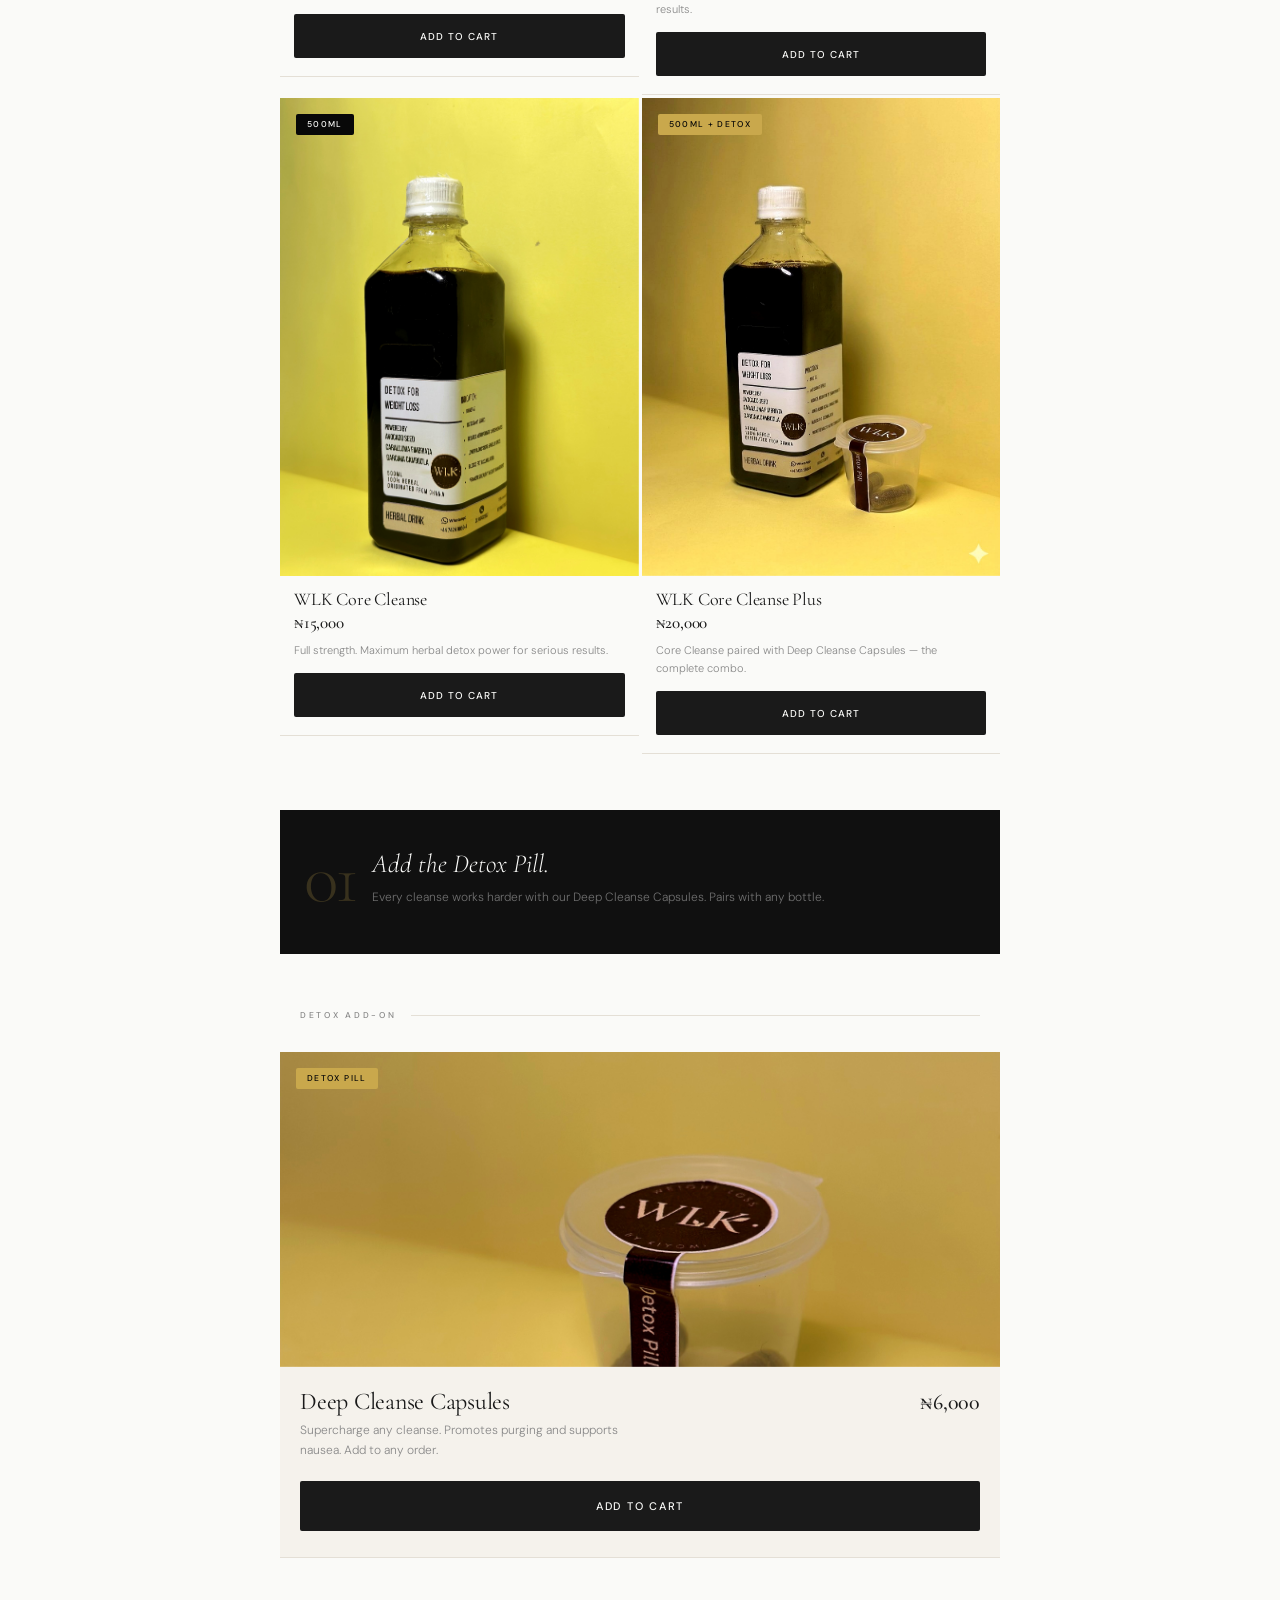
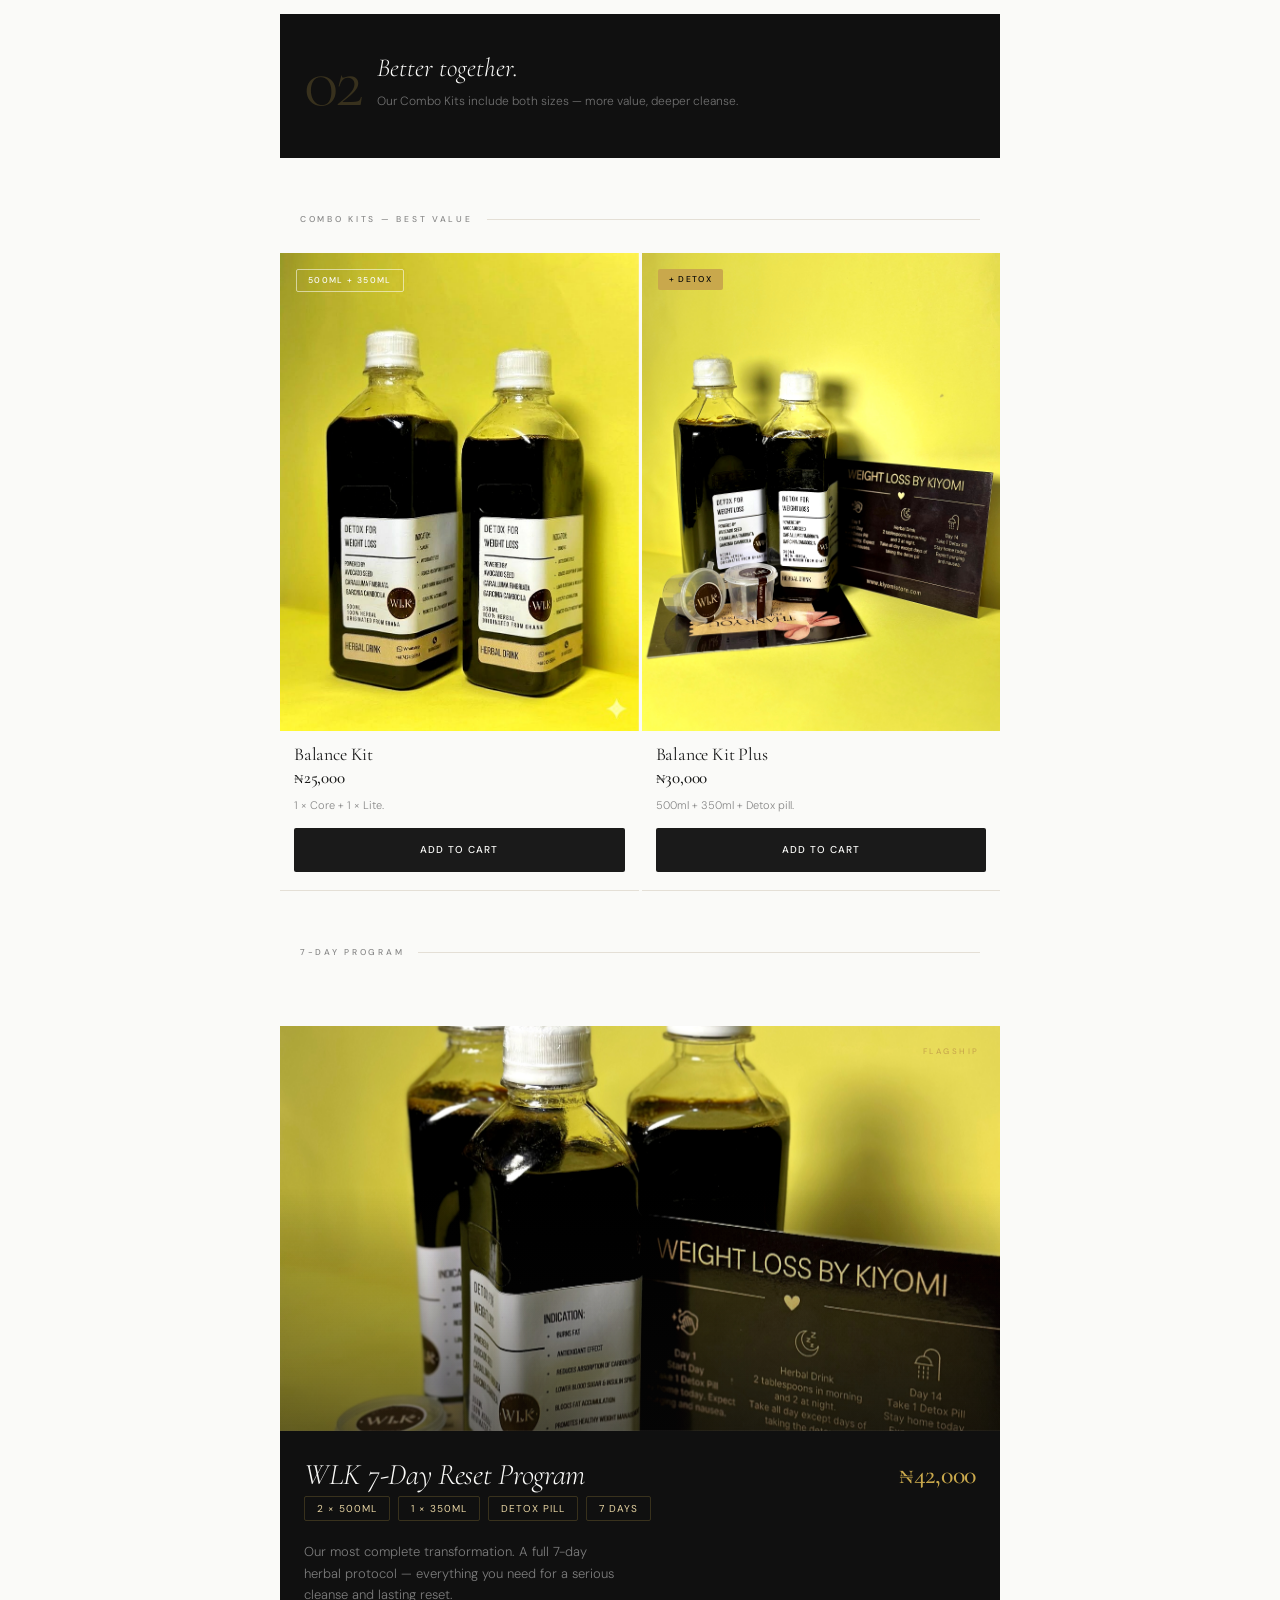
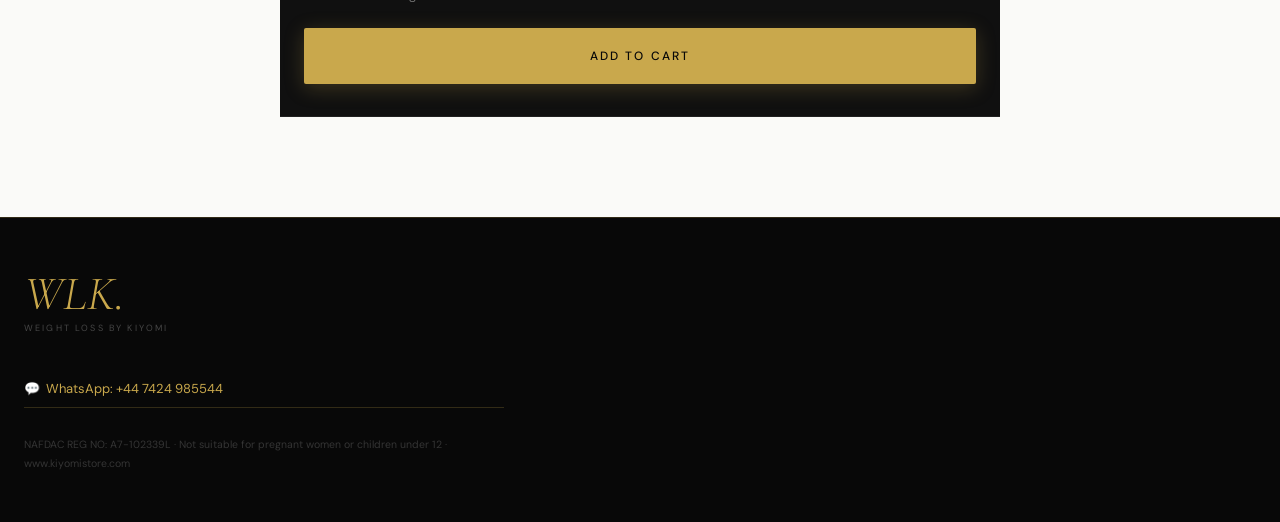
==== commit d1eb14a0: "Add files via upload" ====
--- a/checkout.html
+++ b/checkout.html
@@ -4,6 +4,8 @@
   <meta charset="UTF-8">
   <meta name="viewport" content="width=device-width, initial-scale=1.0">
   <title>Checkout — WLK</title>
+  <link rel="icon" type="image/x-icon" href="favicon.ico">
+  <link rel="apple-touch-icon" href="images/apple-touch-icon.png">
   <link rel="stylesheet" href="css/style.css">
   <link rel="preconnect" href="https://fonts.googleapis.com">
   <link rel="preconnect" href="https://fonts.gstatic.com" crossorigin>
@@ -14,7 +16,7 @@
 
   <header class="checkout-header">
     <button class="checkout-header__back" onclick="history.back()">←</button>
-    <div class="checkout-header__logo">WLK.</div>
+    <div class="checkout-header__logo"><img src="images/wlk-logo.png" alt="WLK" class="checkout-header__logo-img"></div>
     <h2>Checkout</h2>
   </header>
 
--- a/css/style.css
+++ b/css/style.css
@@ -71,12 +71,18 @@
   -webkit-backdrop-filter: blur(12px);
 }
 .header__logo {
-  font-family: var(--font-display);
-  font-size: 28px;
-  font-weight: 400;
-  color: var(--gold);
-  letter-spacing: 0.01em;
-  line-height: 1;
+  display: flex;
+  align-items: center;
+  height: 36px;
+  flex-shrink: 0;
+}
+.header__logo-img {
+  height: 34px;
+  width: auto;
+  display: block;
+  /* Logo is black on black bg — invert to show white */
+  filter: invert(1);
+  object-fit: contain;
 }
 .header__sub {
   position: absolute;
@@ -754,8 +760,16 @@
   display: flex; align-items: center; justify-content: center;
 }
 .checkout-header__logo {
-  font-family: var(--font-display);
-  font-size: 24px; font-weight: 400; color: var(--gold);
+  display: flex;
+  align-items: center;
+  height: 32px;
+}
+.checkout-header__logo-img {
+  height: 28px;
+  width: auto;
+  display: block;
+  filter: invert(1);
+  object-fit: contain;
 }
 .checkout-header h2 {
   font-family: var(--font-display); font-size: 15px;
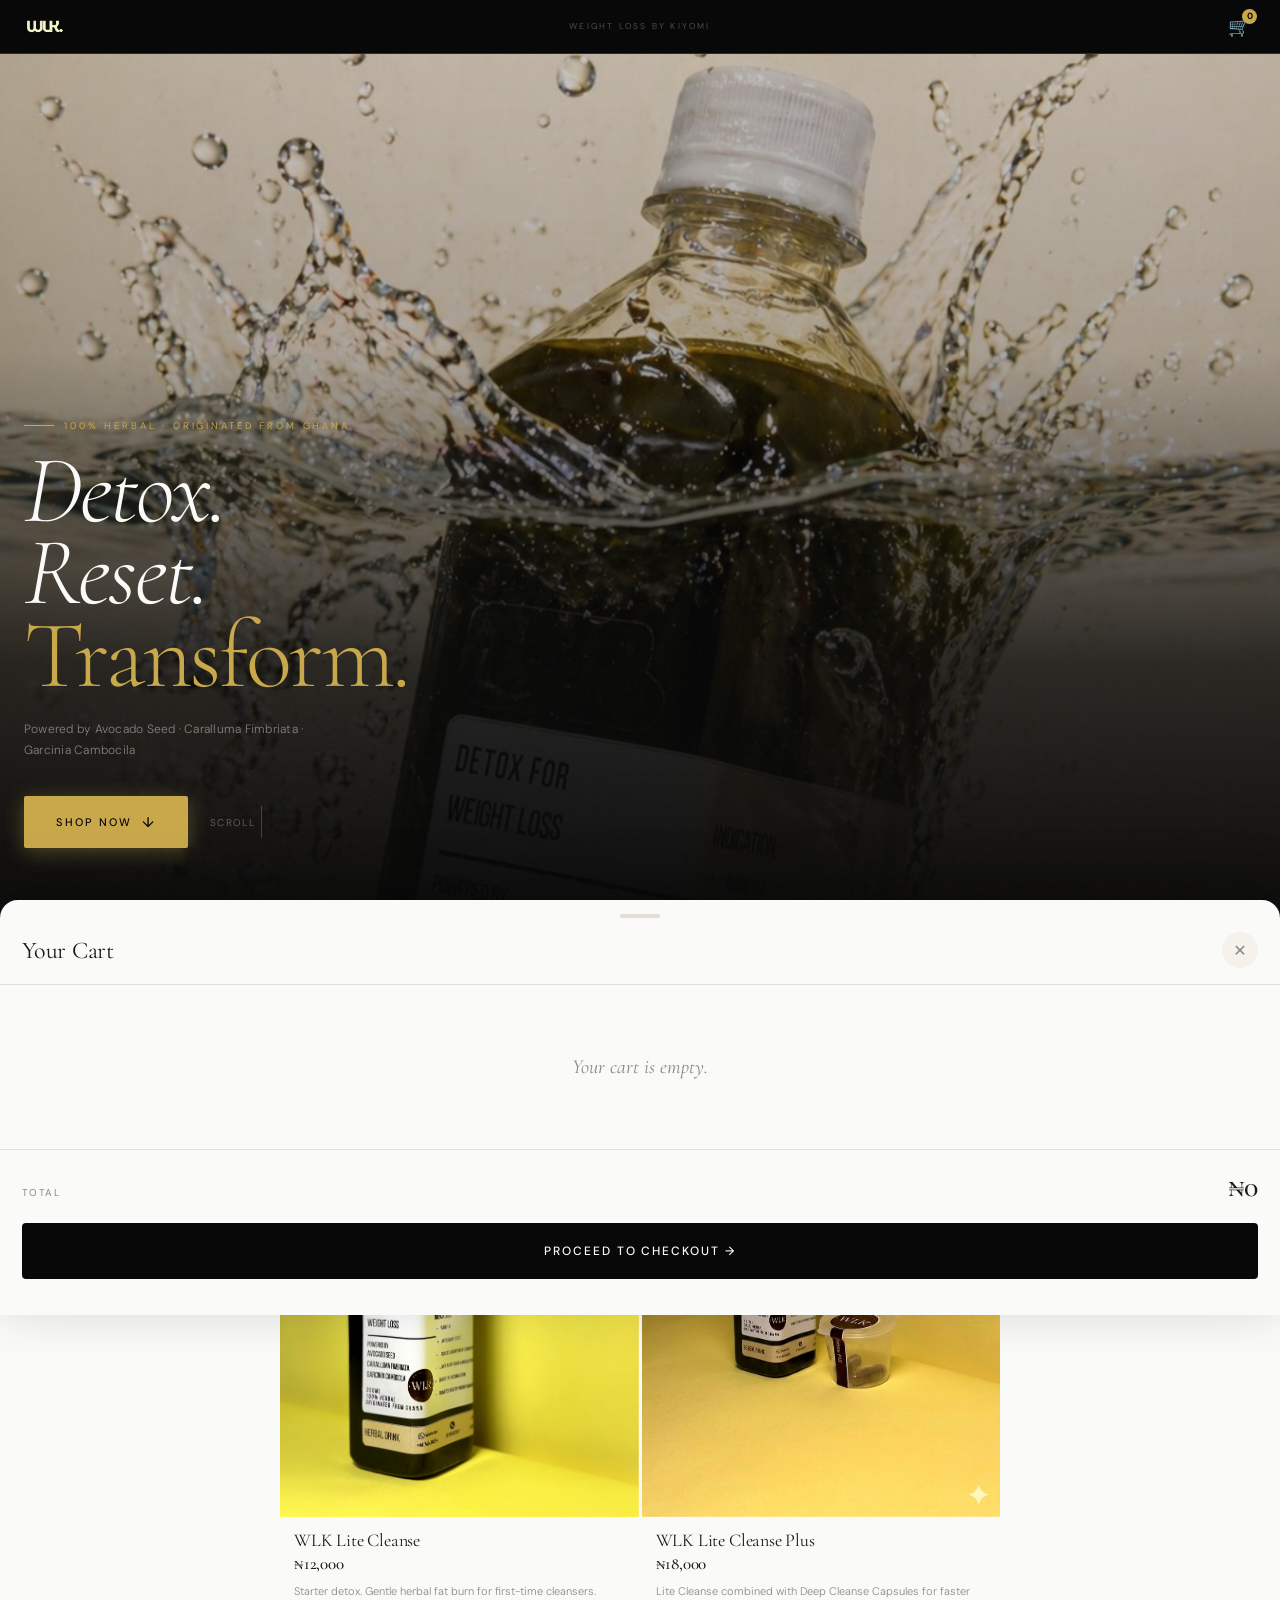
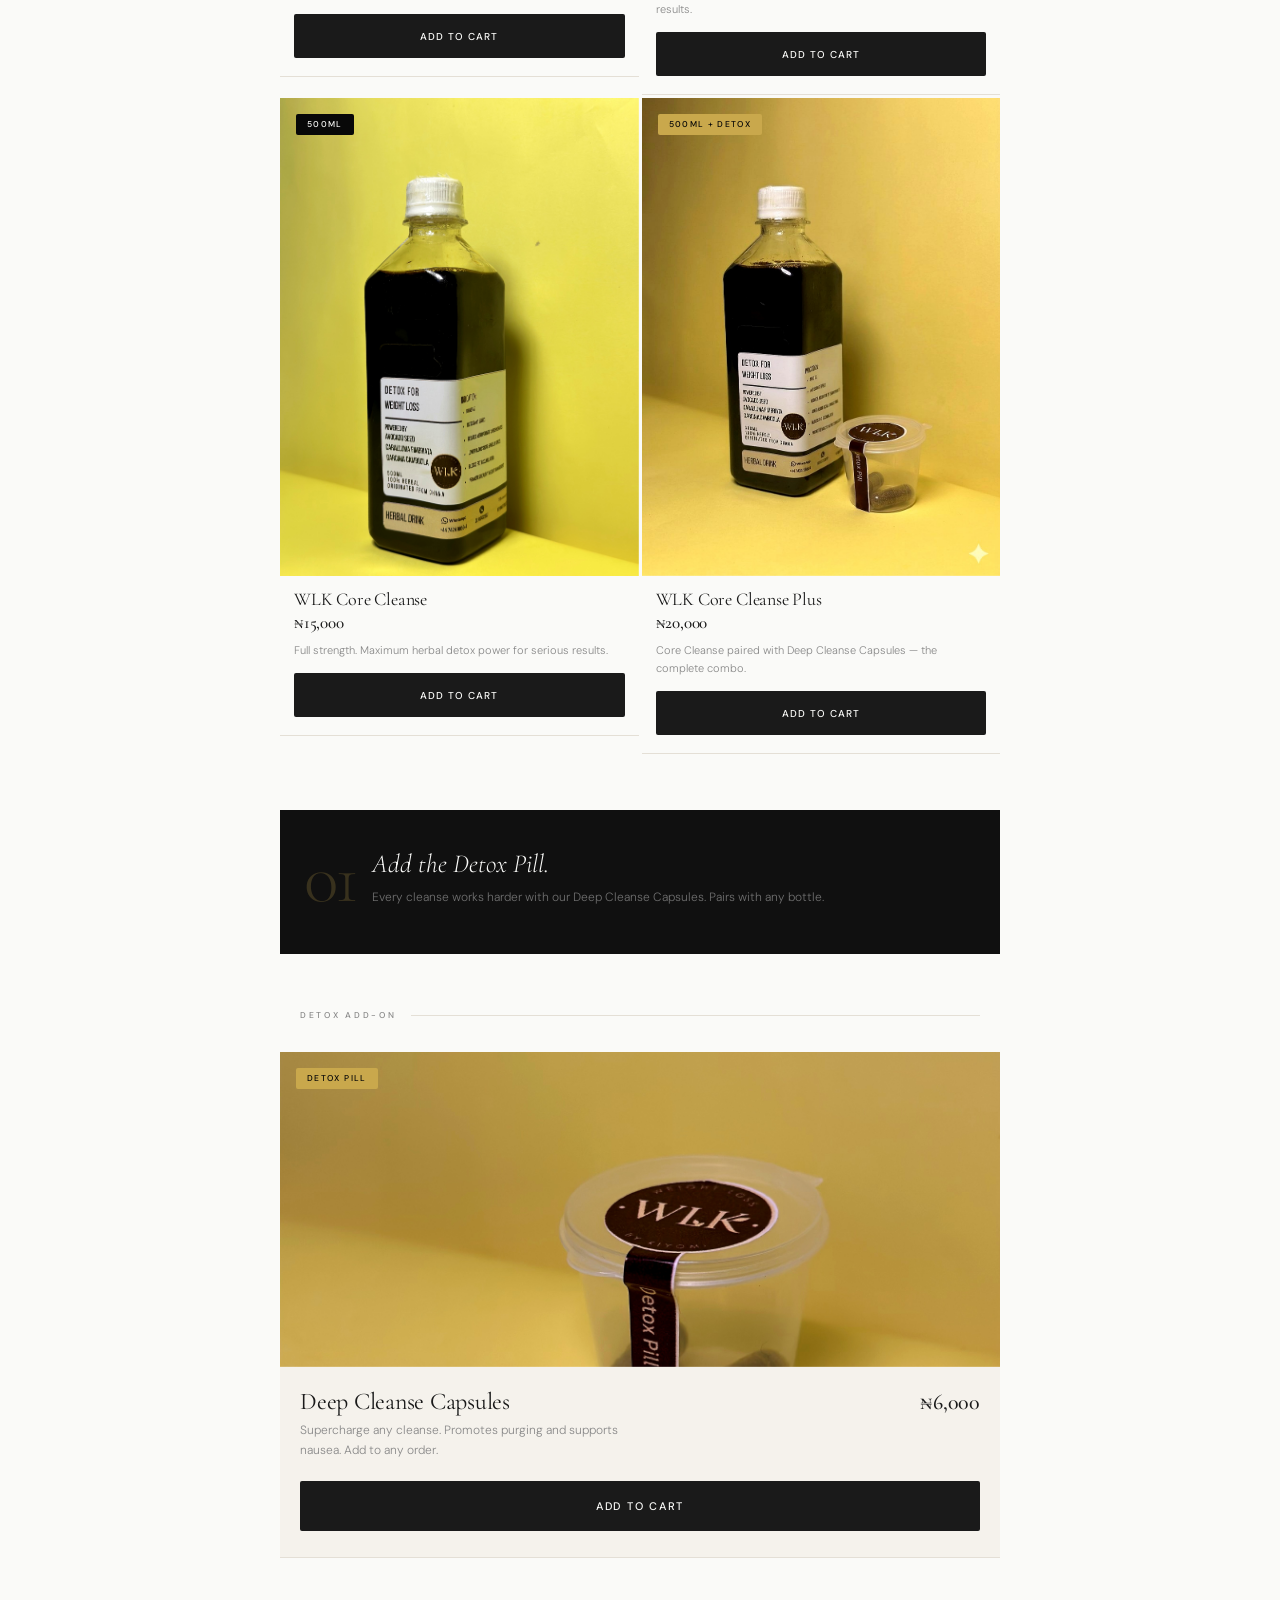
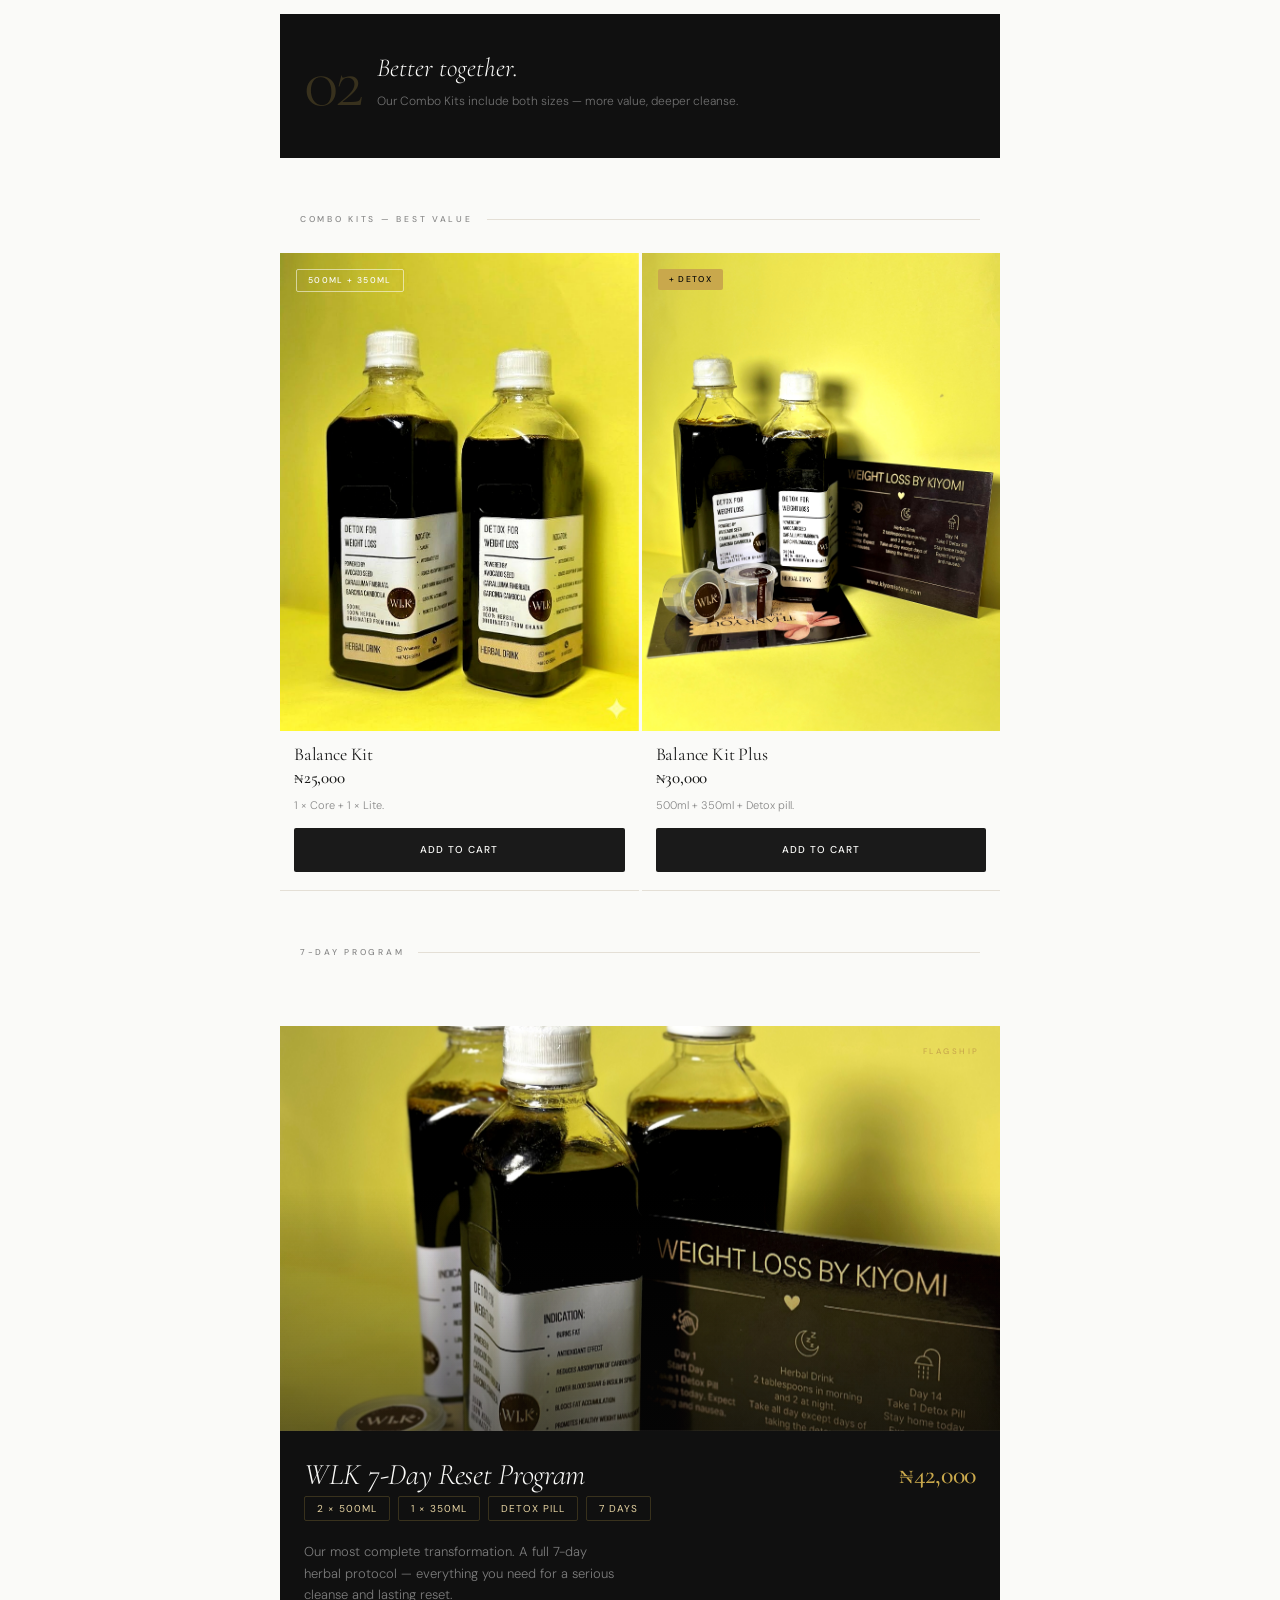
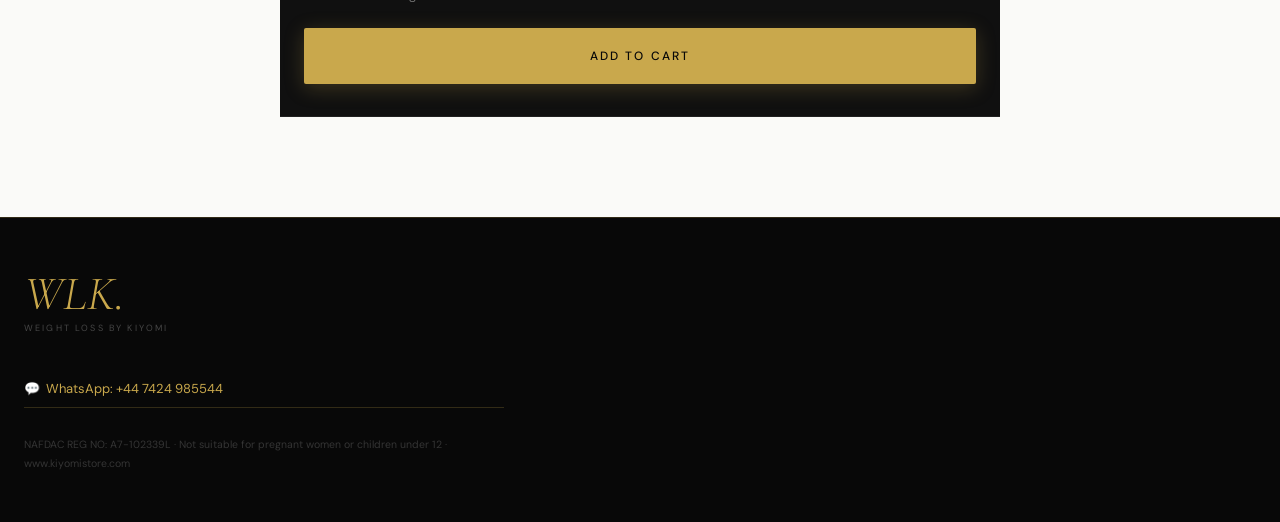
==== commit 2370a3d5: "Add files via upload" ====
--- a/checkout.html
+++ b/checkout.html
@@ -16,7 +16,7 @@
 
   <header class="checkout-header">
     <button class="checkout-header__back" onclick="history.back()">←</button>
-    <div class="checkout-header__logo"><img src="images/wlk-logo.png" alt="WLK" class="checkout-header__logo-img"></div>
+    <div class="checkout-header__logo"><img src="images/wlk-logo-transparent.png" alt="WLK" class="checkout-header__logo-img"></div>
     <h2>Checkout</h2>
   </header>
 
--- a/css/style.css
+++ b/css/style.css
@@ -77,12 +77,12 @@
   flex-shrink: 0;
 }
 .header__logo-img {
-  height: 34px;
+  height: 32px;
   width: auto;
   display: block;
-  /* Logo is black on black bg — invert to show white */
-  filter: invert(1);
   object-fit: contain;
+  /* Tint white logo to gold: sepia + saturate + hue-rotate */
+  filter: sepia(1) saturate(3) hue-rotate(5deg) brightness(0.95);
 }
 .header__sub {
   position: absolute;
@@ -765,11 +765,11 @@
   height: 32px;
 }
 .checkout-header__logo-img {
-  height: 28px;
+  height: 26px;
   width: auto;
   display: block;
-  filter: invert(1);
   object-fit: contain;
+  filter: sepia(1) saturate(3) hue-rotate(5deg) brightness(0.95);
 }
 .checkout-header h2 {
   font-family: var(--font-display); font-size: 15px;
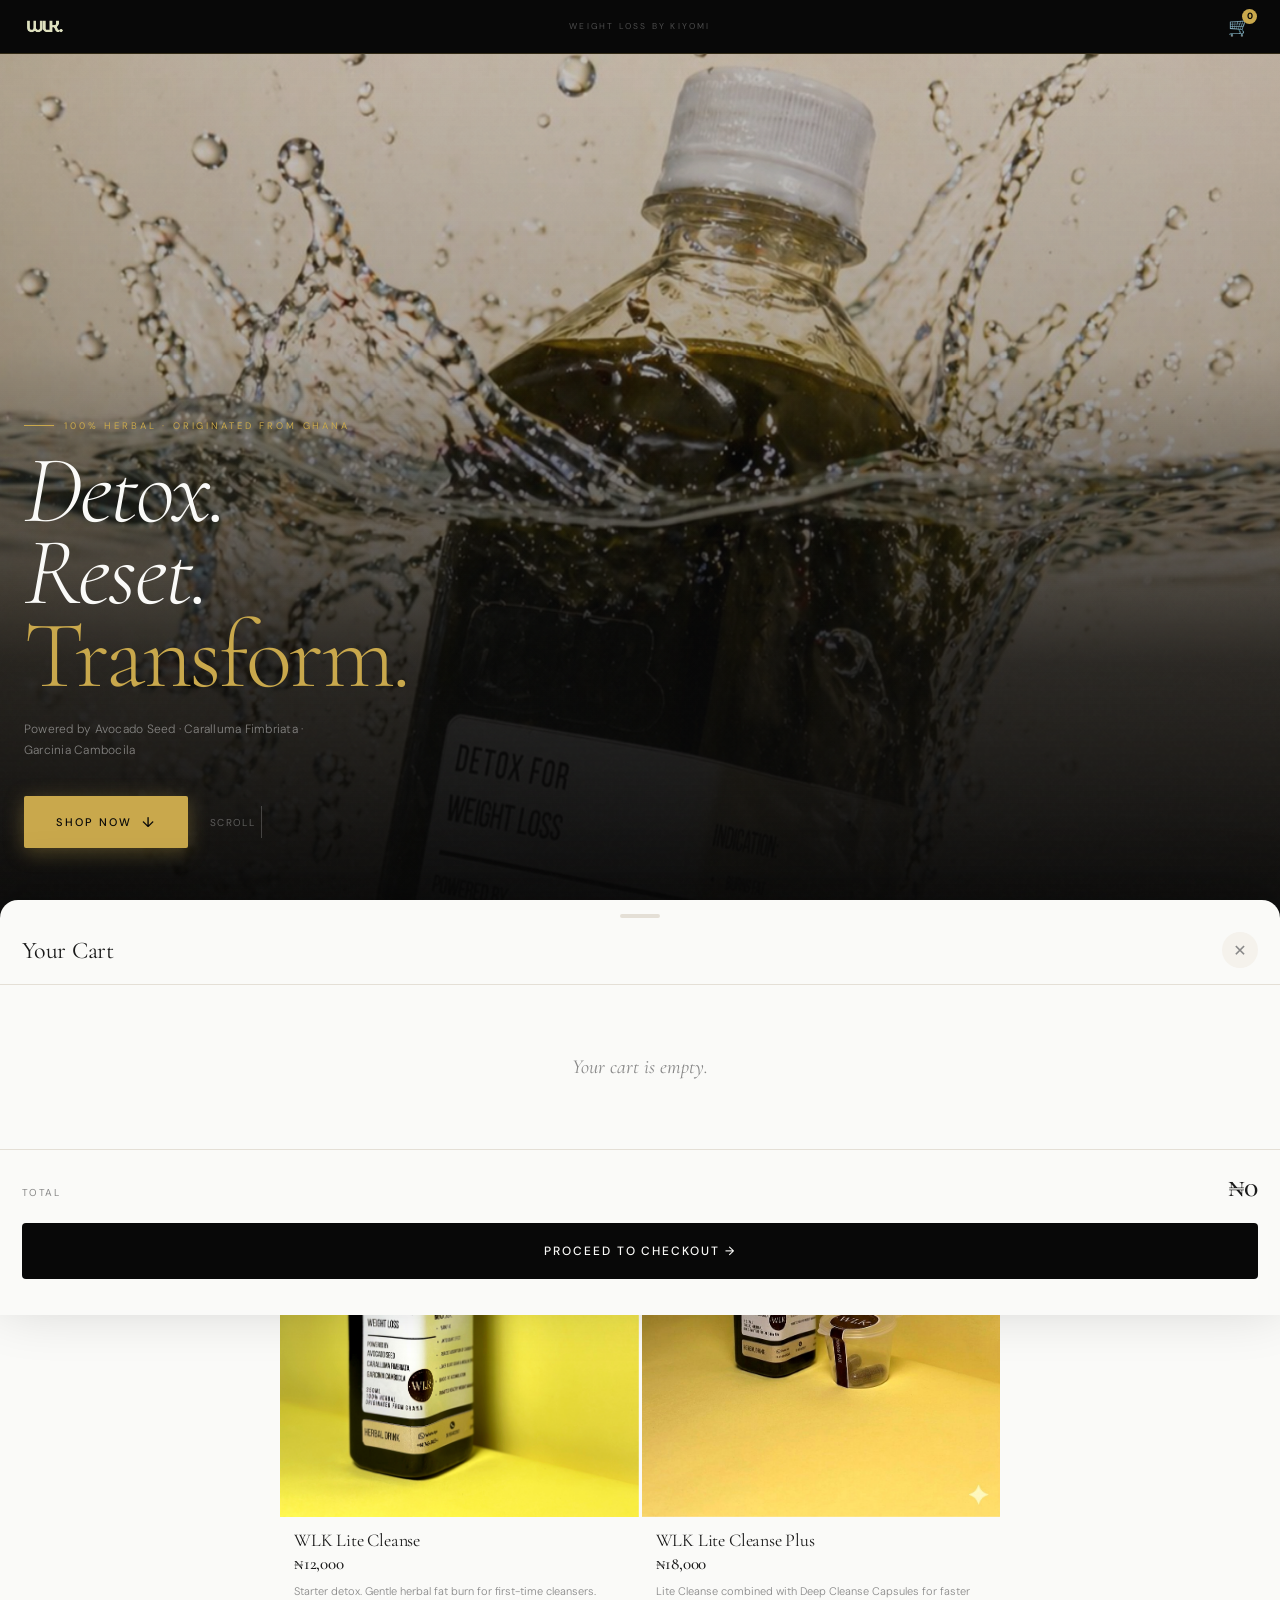
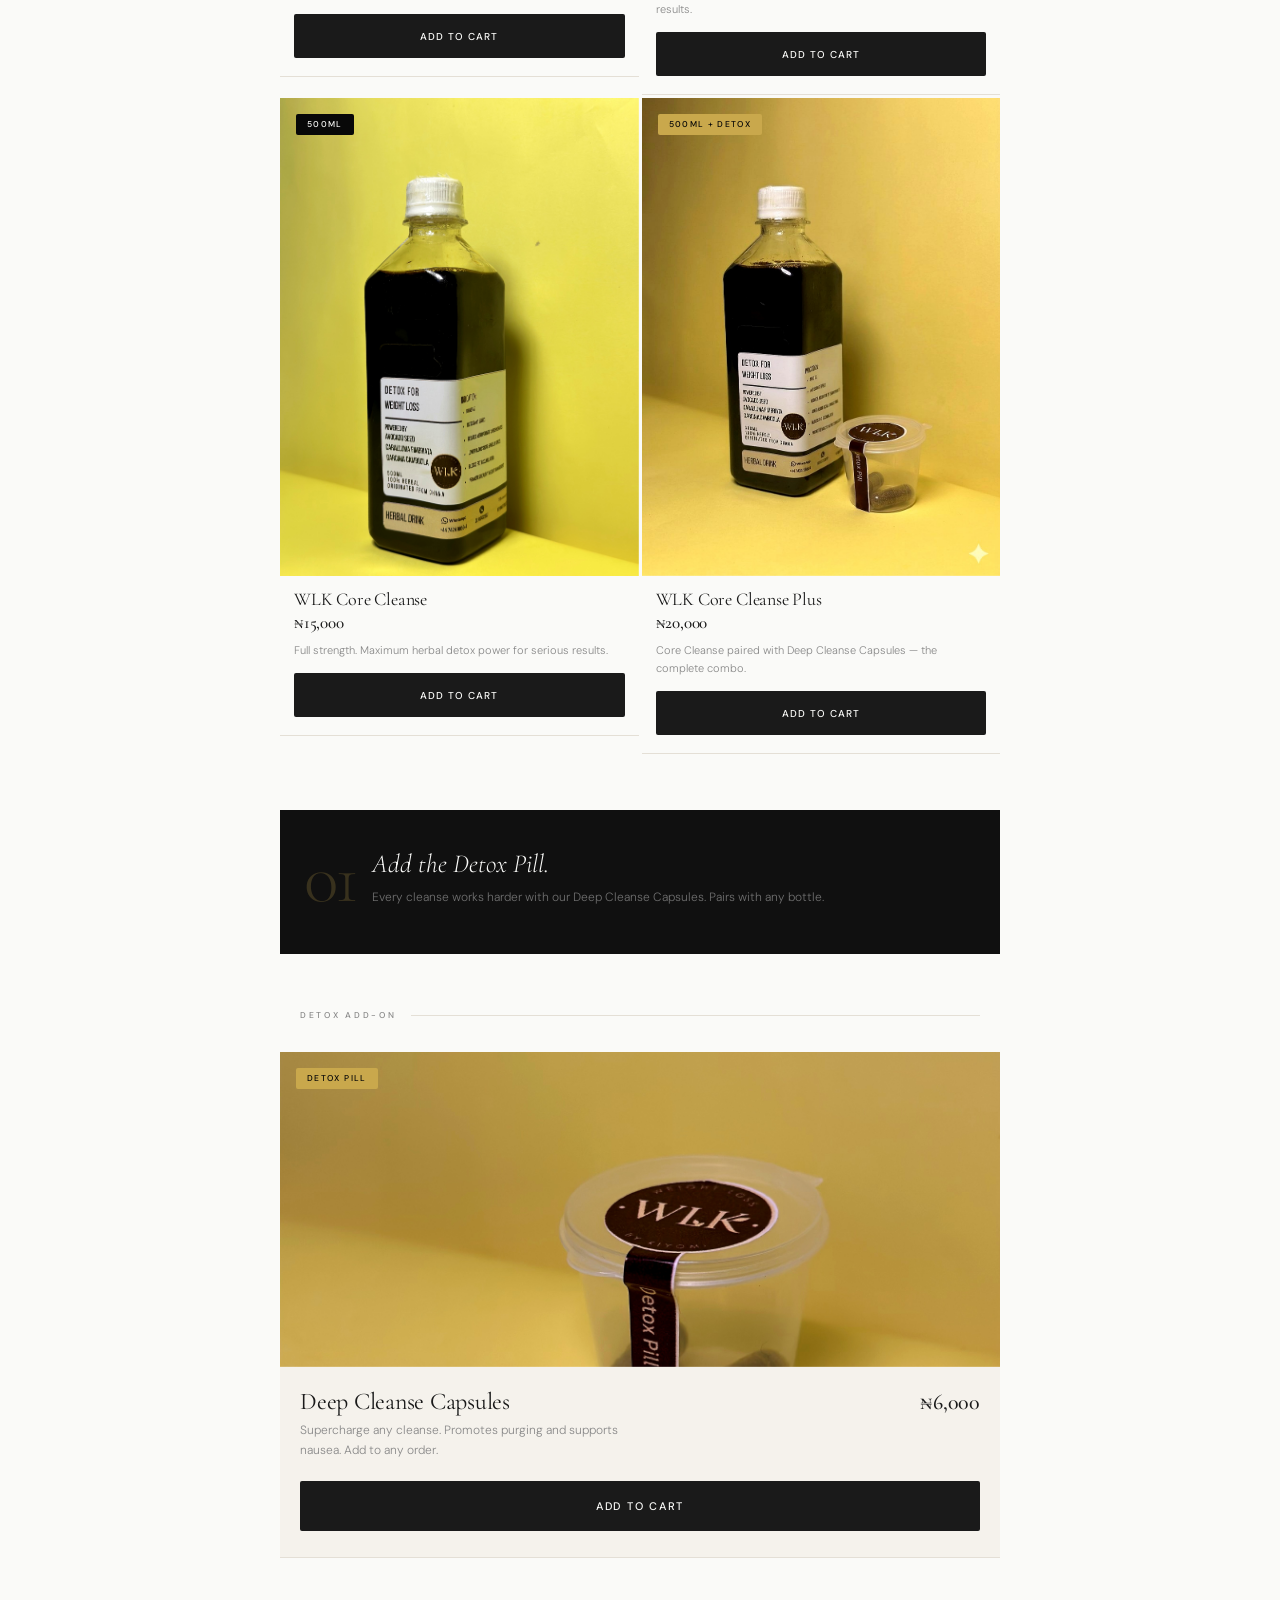
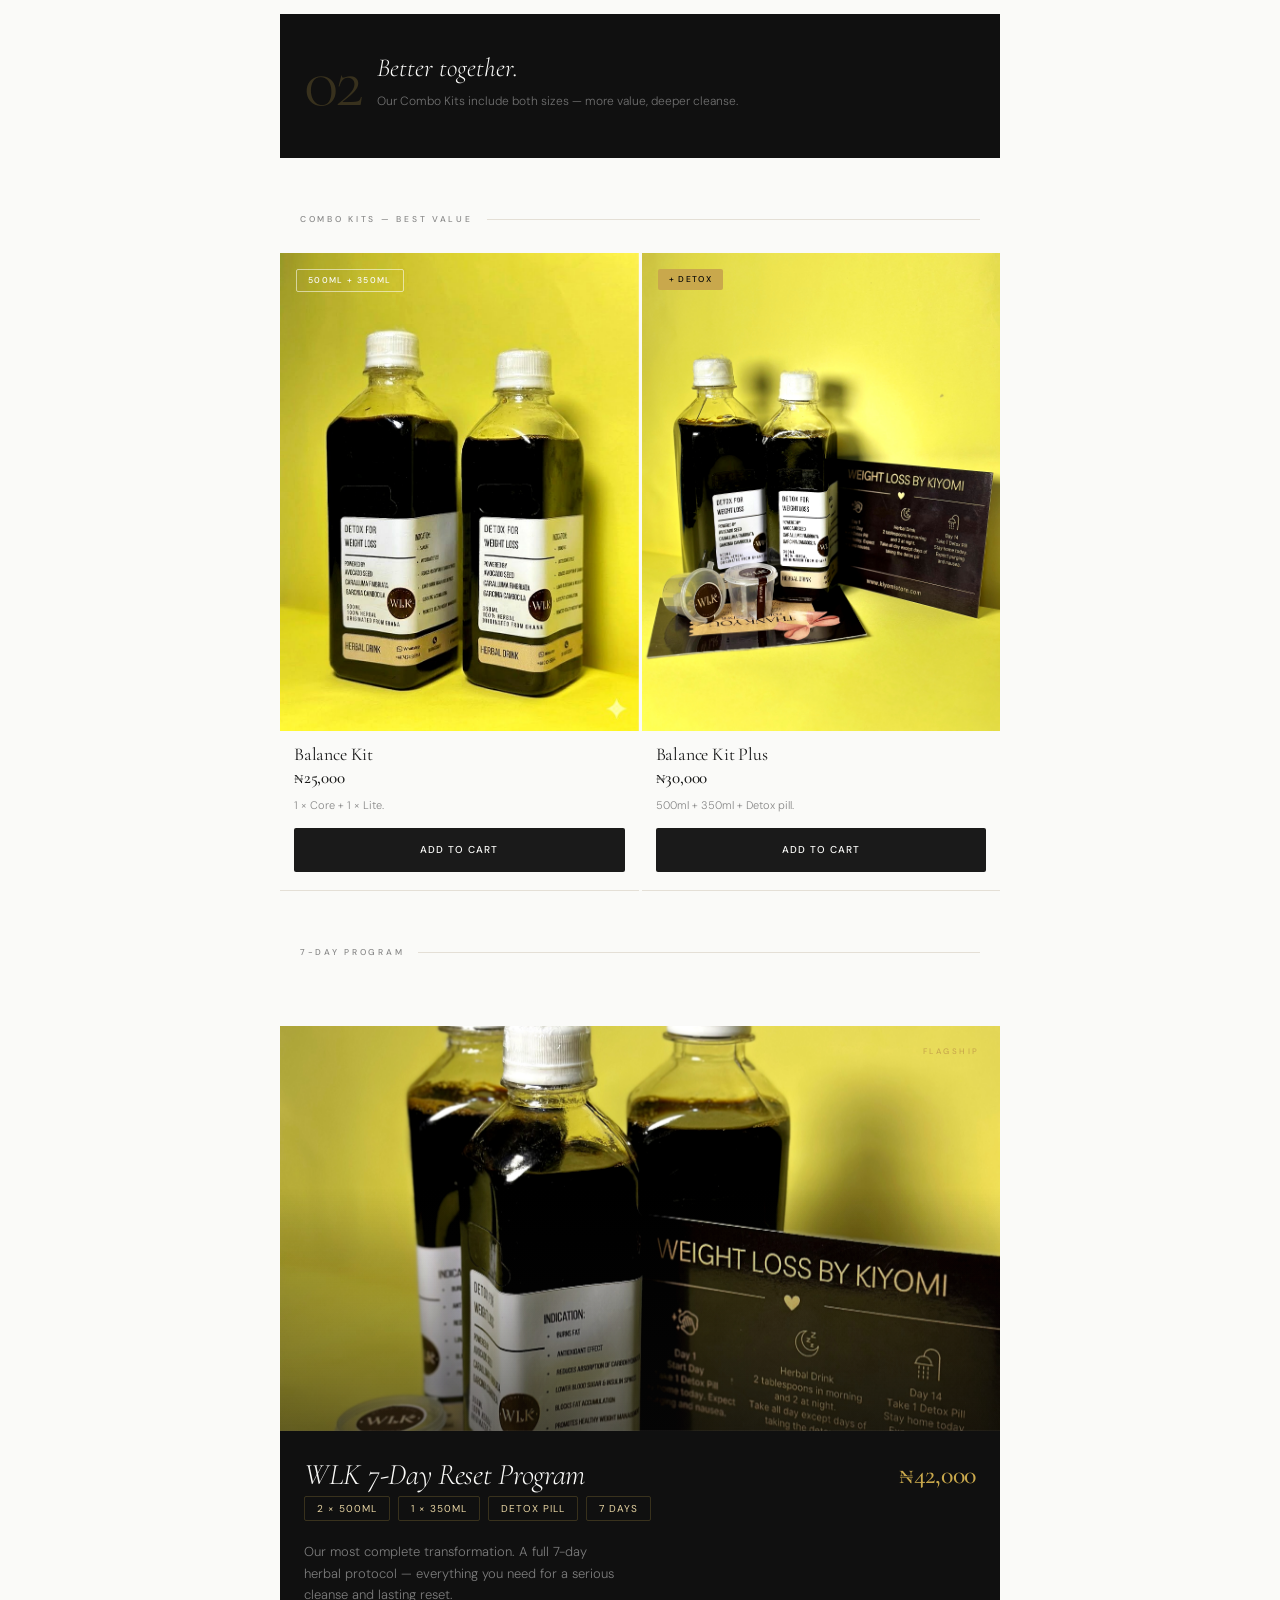
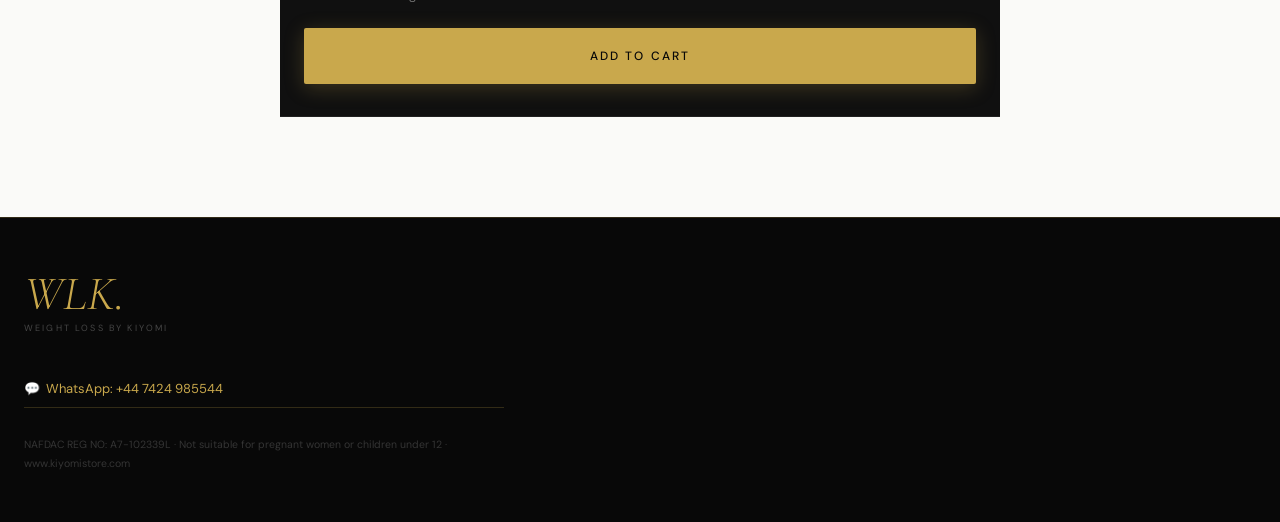
==== commit 47298984: "Add files via upload" ====
--- a/checkout.html
+++ b/checkout.html
@@ -2,6 +2,8 @@
 <html lang="en">
 <head>
   <meta charset="UTF-8">
+  <meta http-equiv="Cache-Control" content="no-cache, no-store, must-revalidate">
+  <meta http-equiv="Pragma" content="no-cache">
   <meta name="viewport" content="width=device-width, initial-scale=1.0">
   <title>Checkout — WLK</title>
   <link rel="icon" type="image/x-icon" href="favicon.ico">
@@ -113,9 +115,9 @@
 
   <div class="toast" id="toast"></div>
 
-  <script src="js/cart.js"></script>
-  <script src="js/supabase.js"></script>
-  <script src="js/checkout.js"></script>
+  <script src="js/cart.js?v=202604300912"></script>
+  <script src="js/supabase.js?v=202604300912"></script>
+  <script src="js/checkout.js?v=202604300912"></script>
   <script>
     // Show notice if test key is used on a live domain
     document.addEventListener('DOMContentLoaded', function() {
--- a/css/style.css
+++ b/css/style.css
@@ -81,8 +81,8 @@
   width: auto;
   display: block;
   object-fit: contain;
-  /* Tint white logo to gold: sepia + saturate + hue-rotate */
-  filter: sepia(1) saturate(3) hue-rotate(5deg) brightness(0.95);
+  /* White logo → tint to WLK gold (#c9a84c) */
+  filter: brightness(0) invert(1) sepia(1) saturate(2.5) hue-rotate(5deg) brightness(0.88);
 }
 .header__sub {
   position: absolute;
@@ -769,7 +769,7 @@
   width: auto;
   display: block;
   object-fit: contain;
-  filter: sepia(1) saturate(3) hue-rotate(5deg) brightness(0.95);
+  filter: brightness(0) invert(1) sepia(1) saturate(2.5) hue-rotate(5deg) brightness(0.88);
 }
 .checkout-header h2 {
   font-family: var(--font-display); font-size: 15px;
